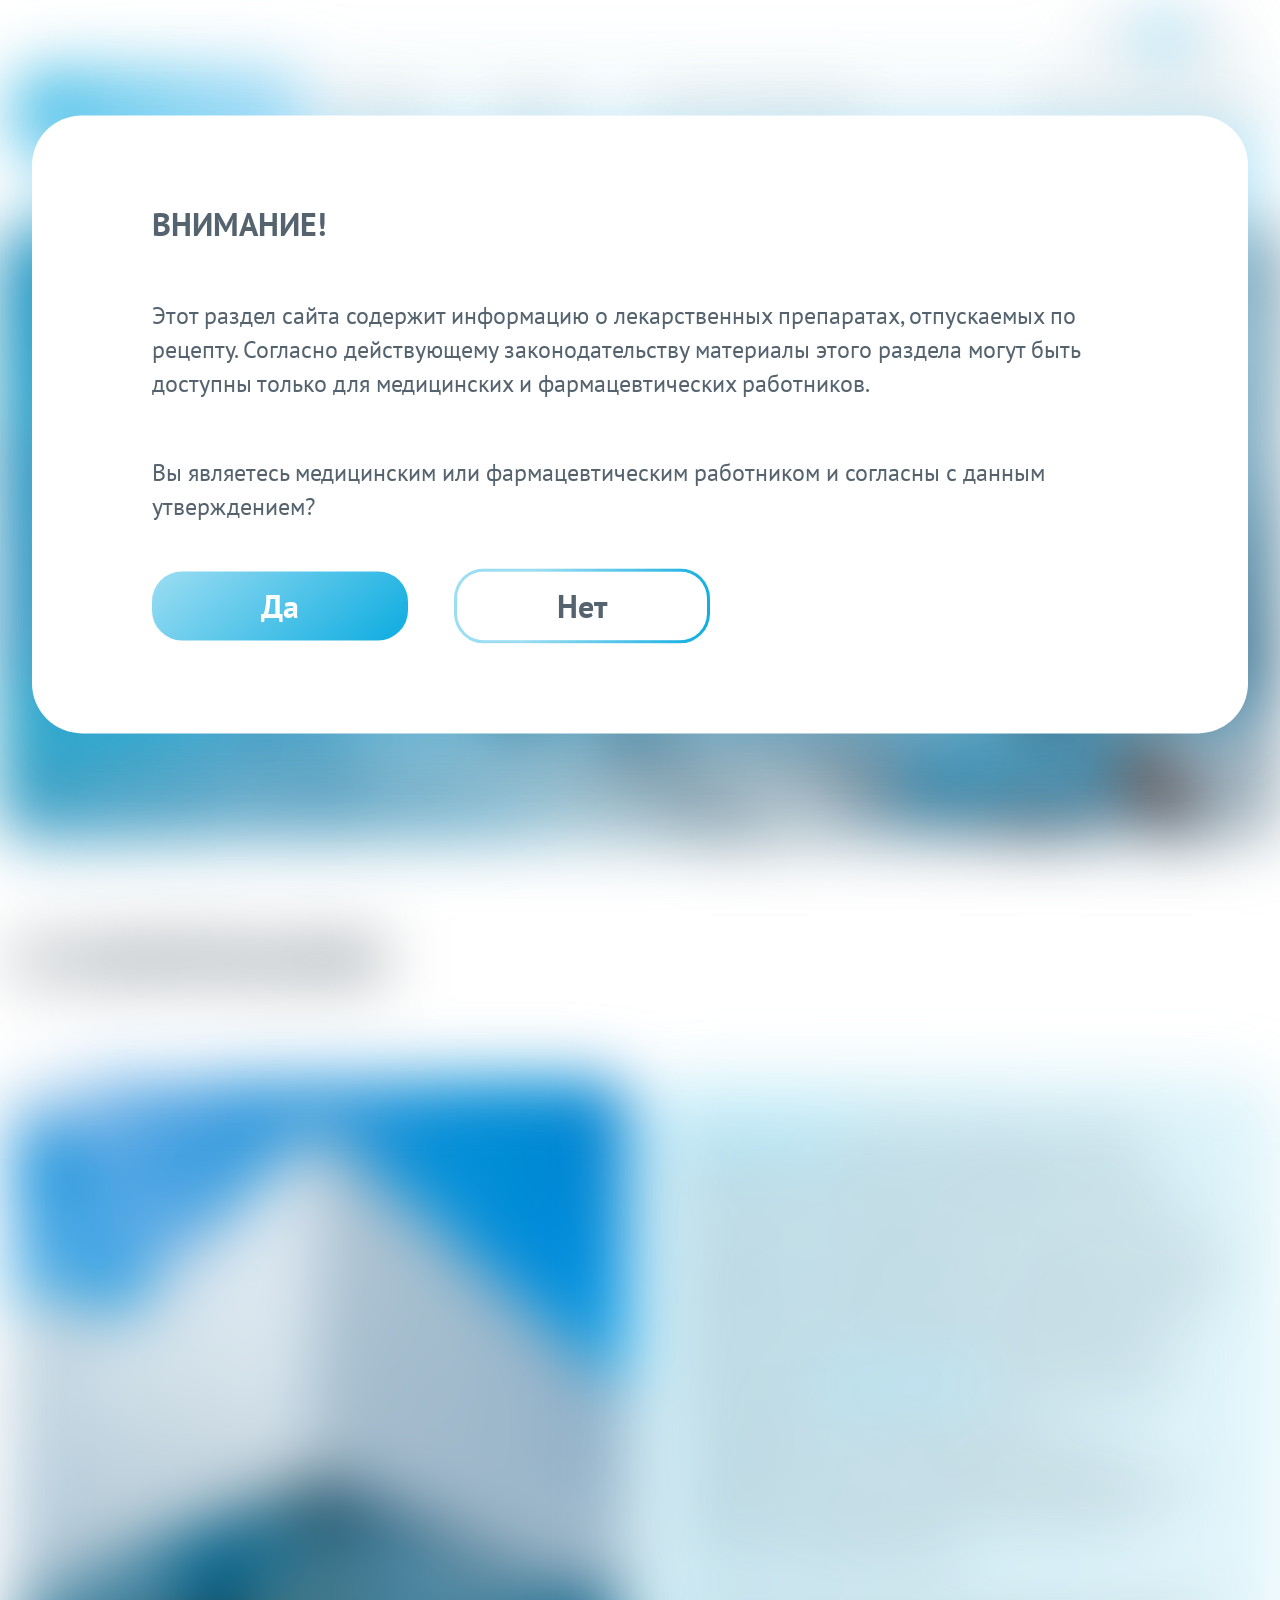
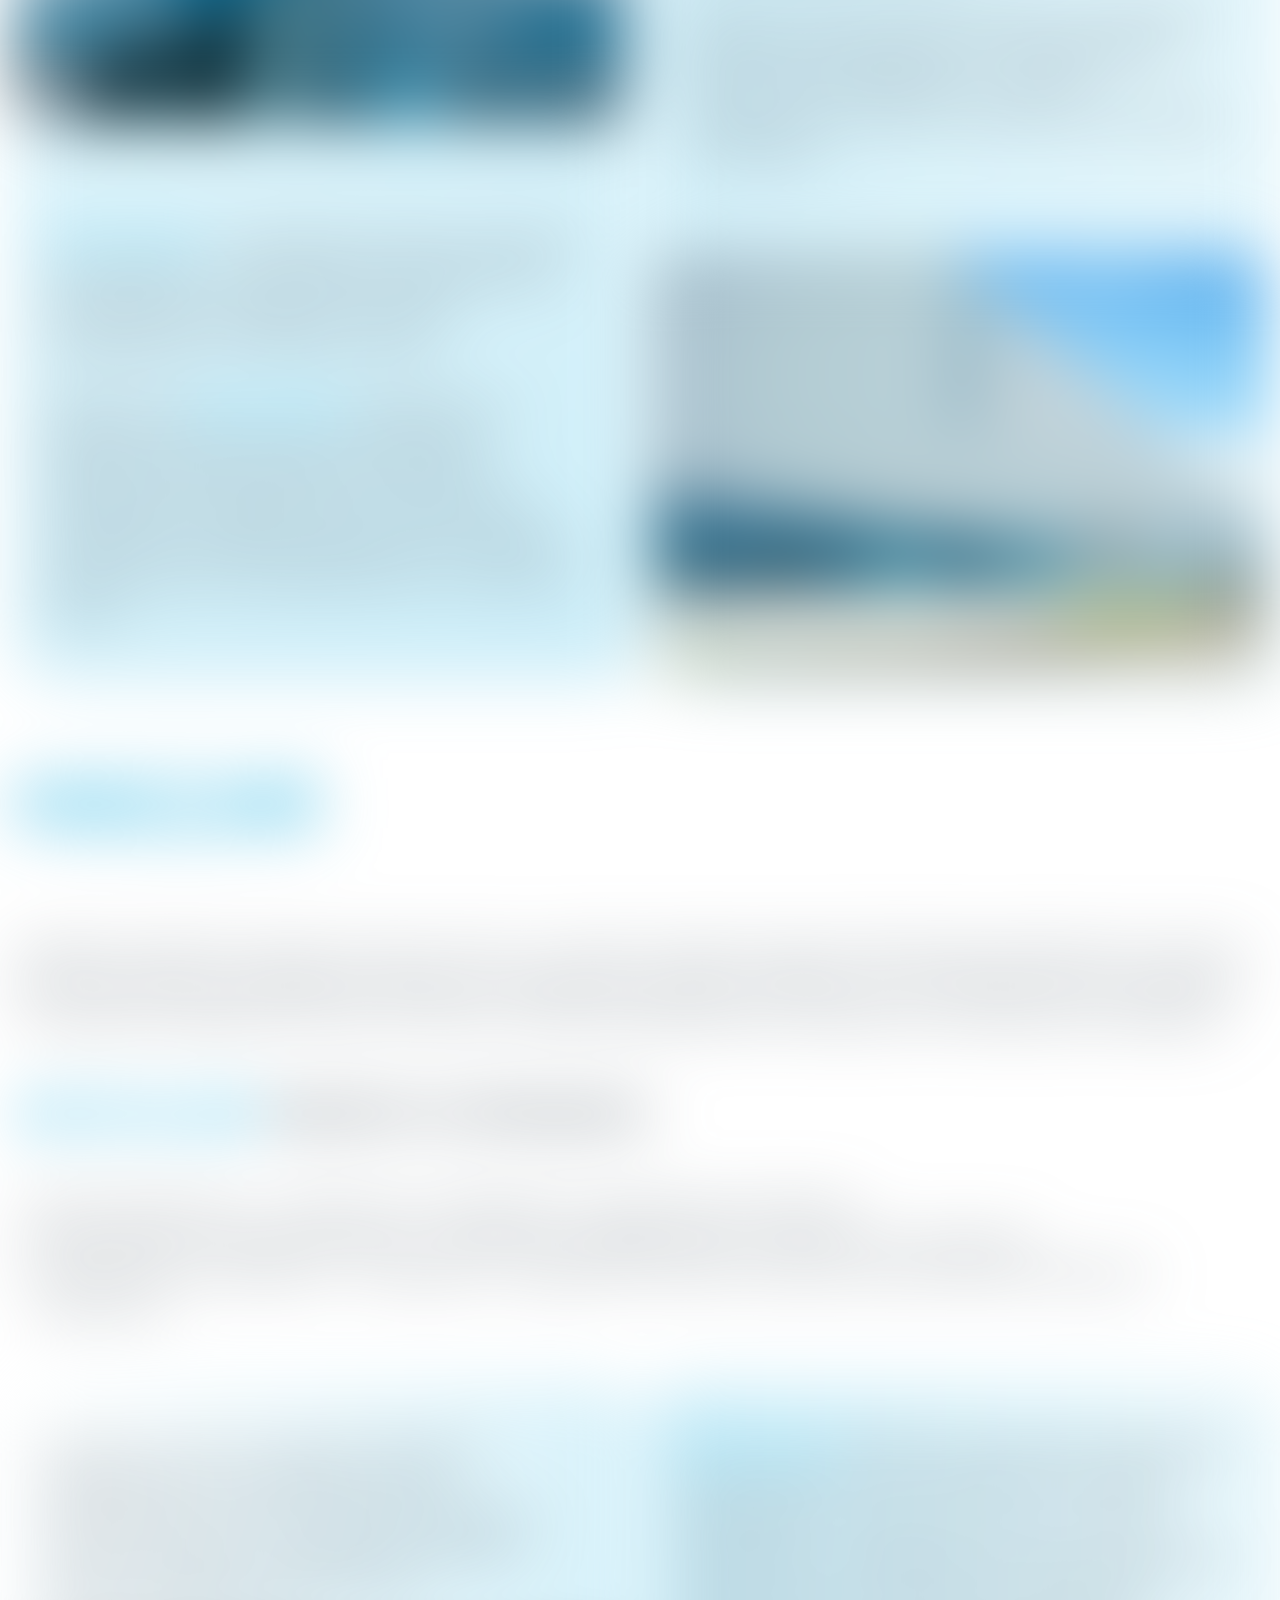
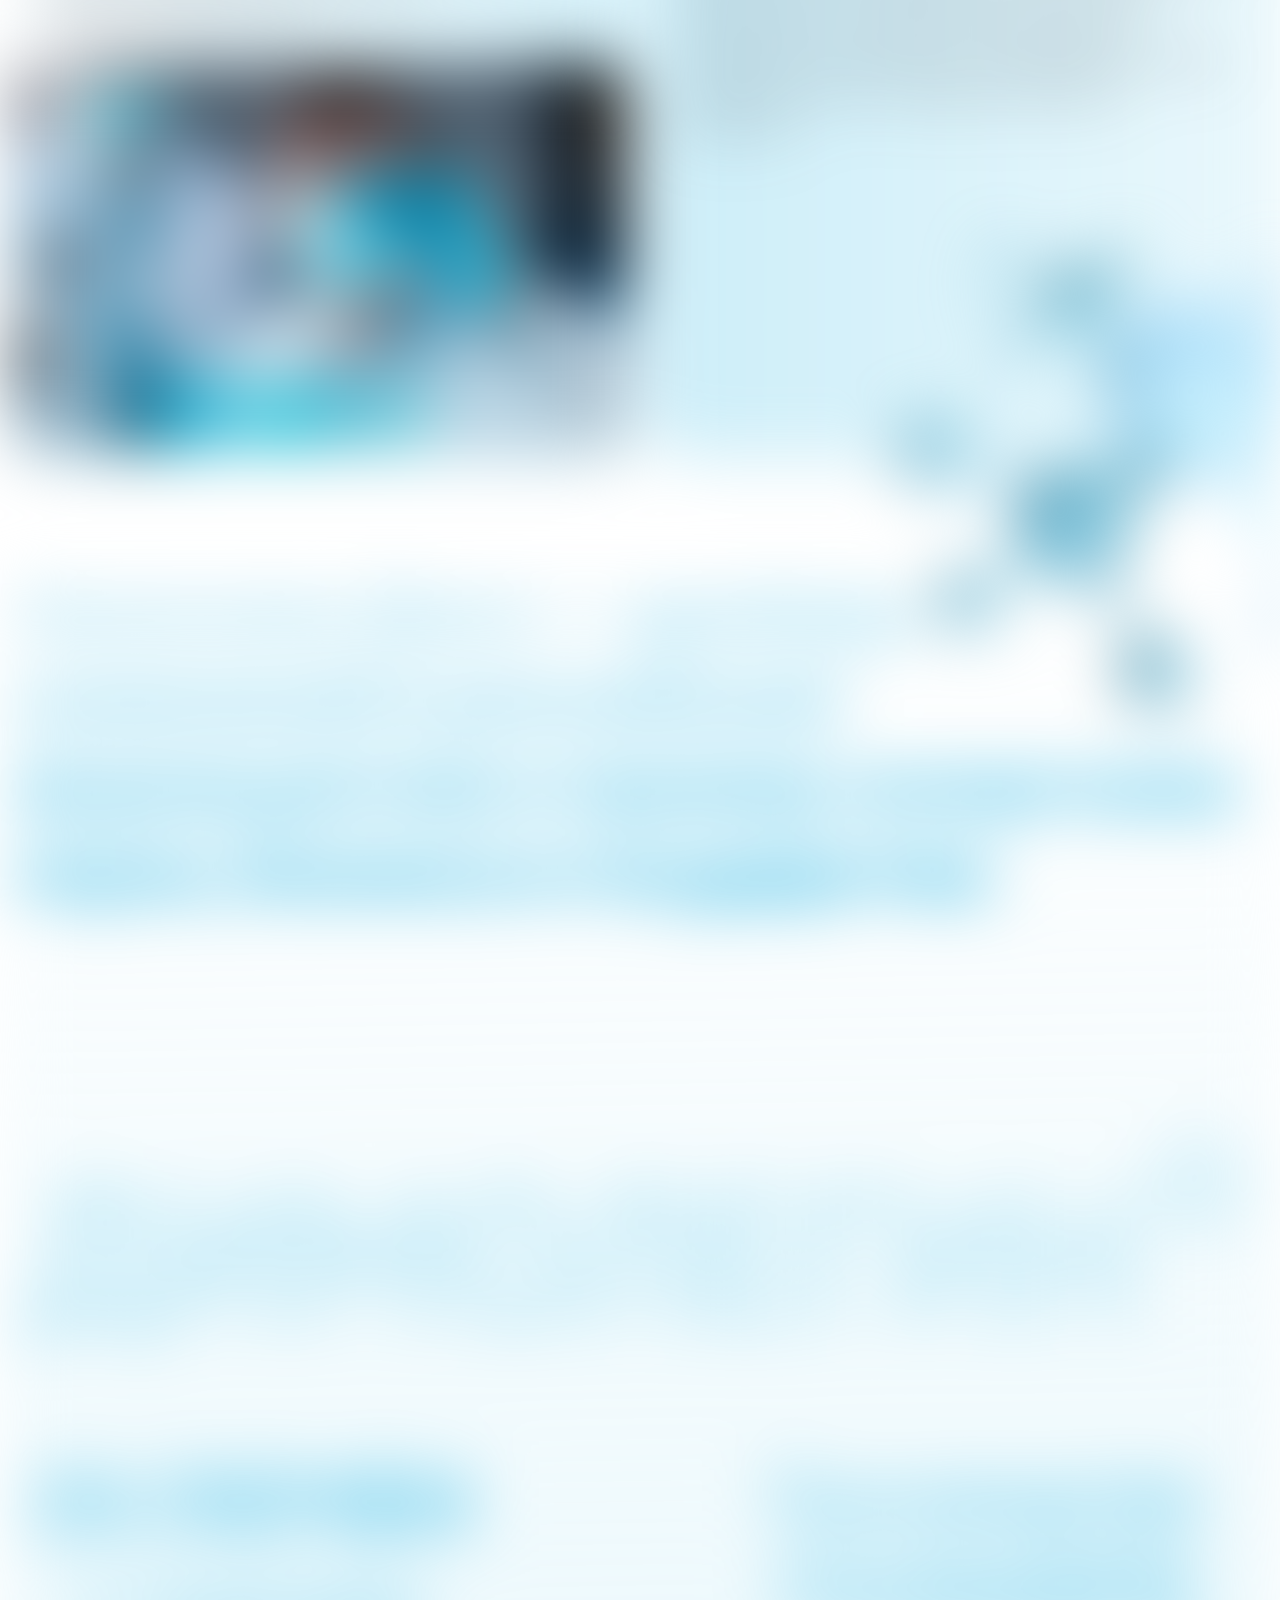
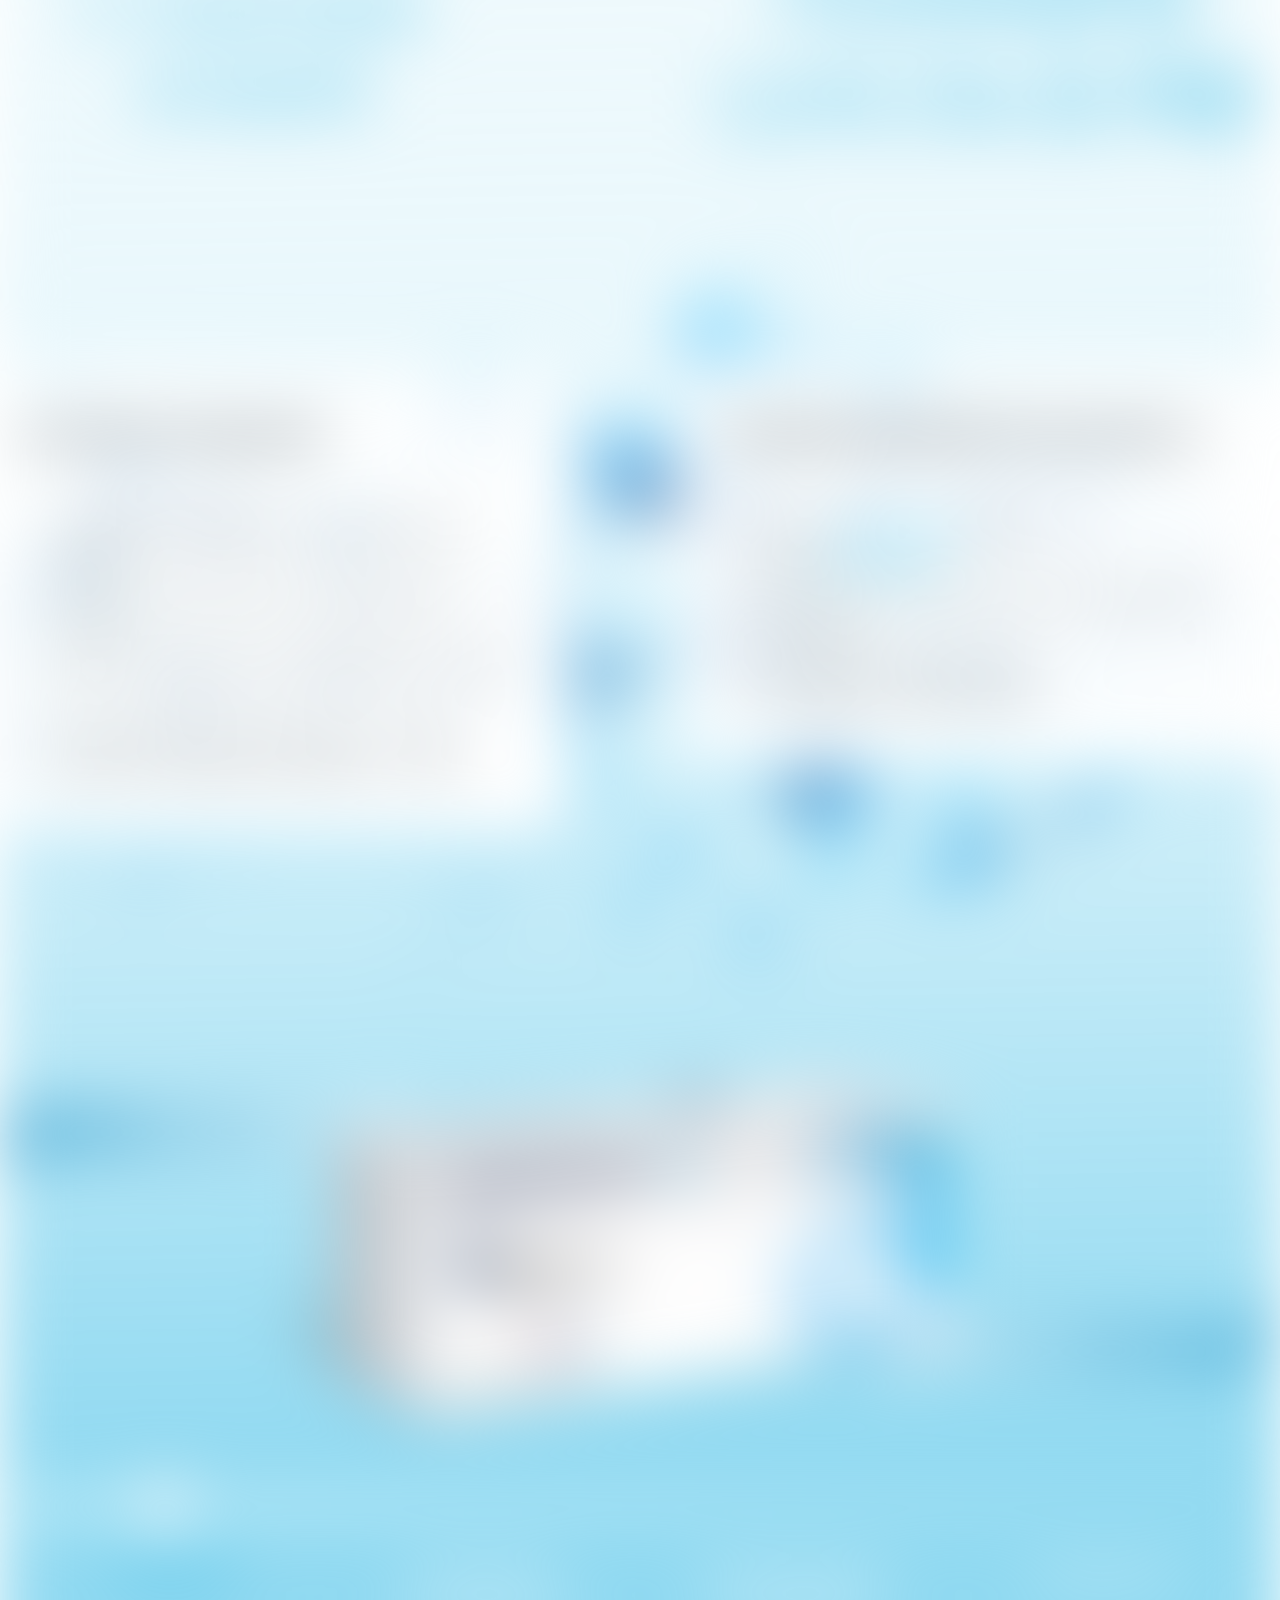
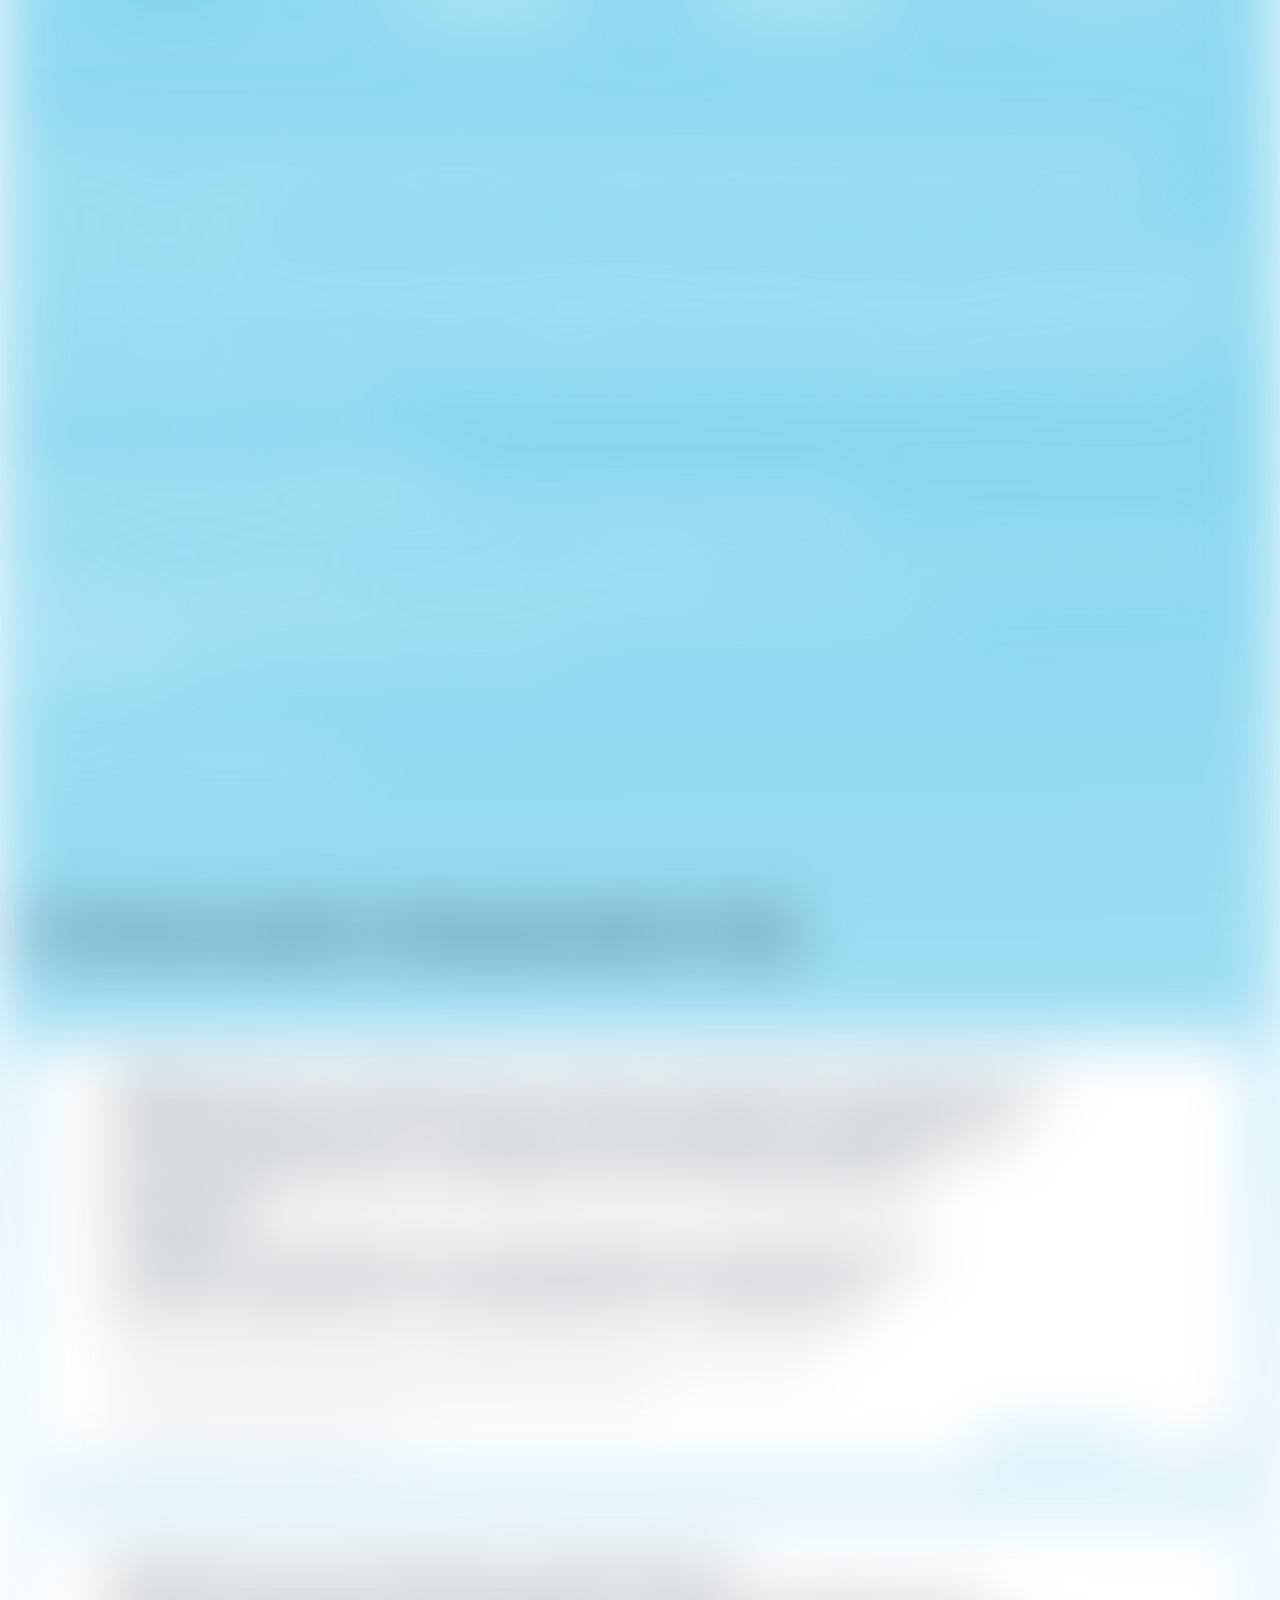
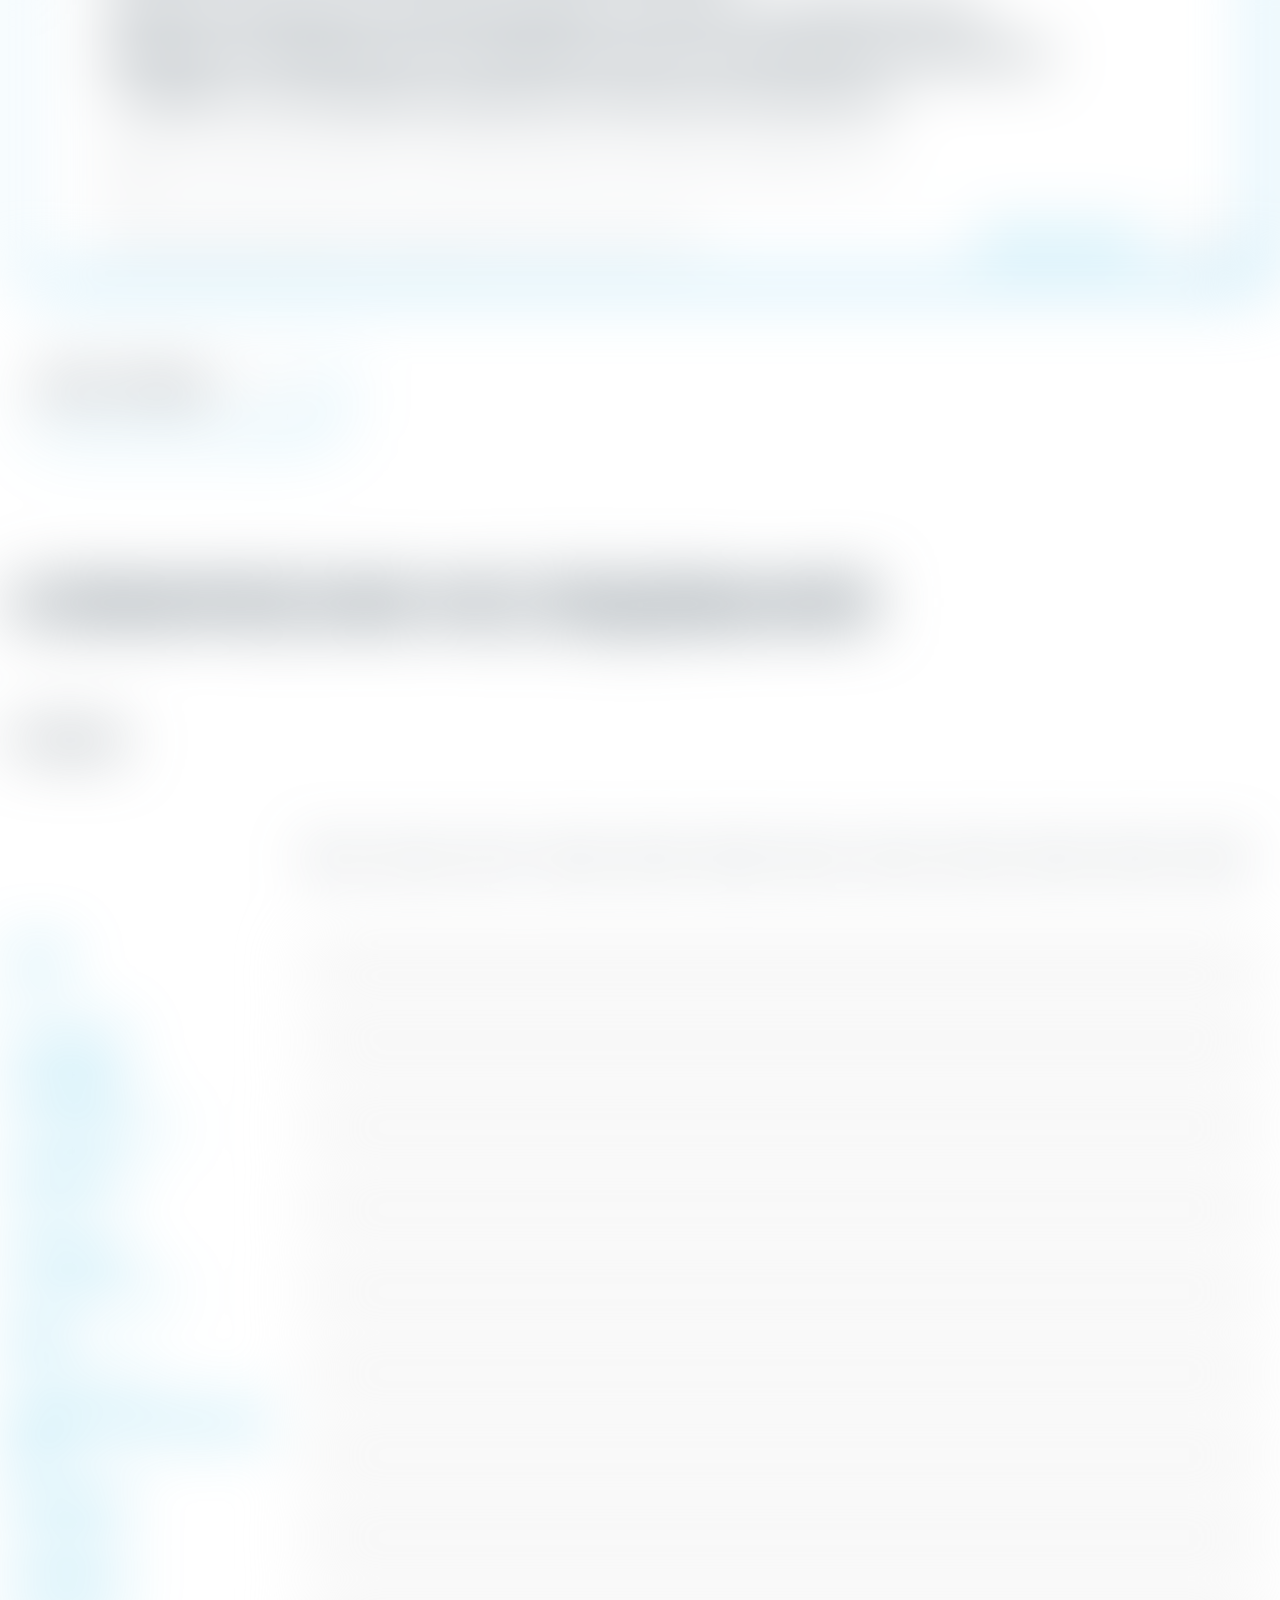
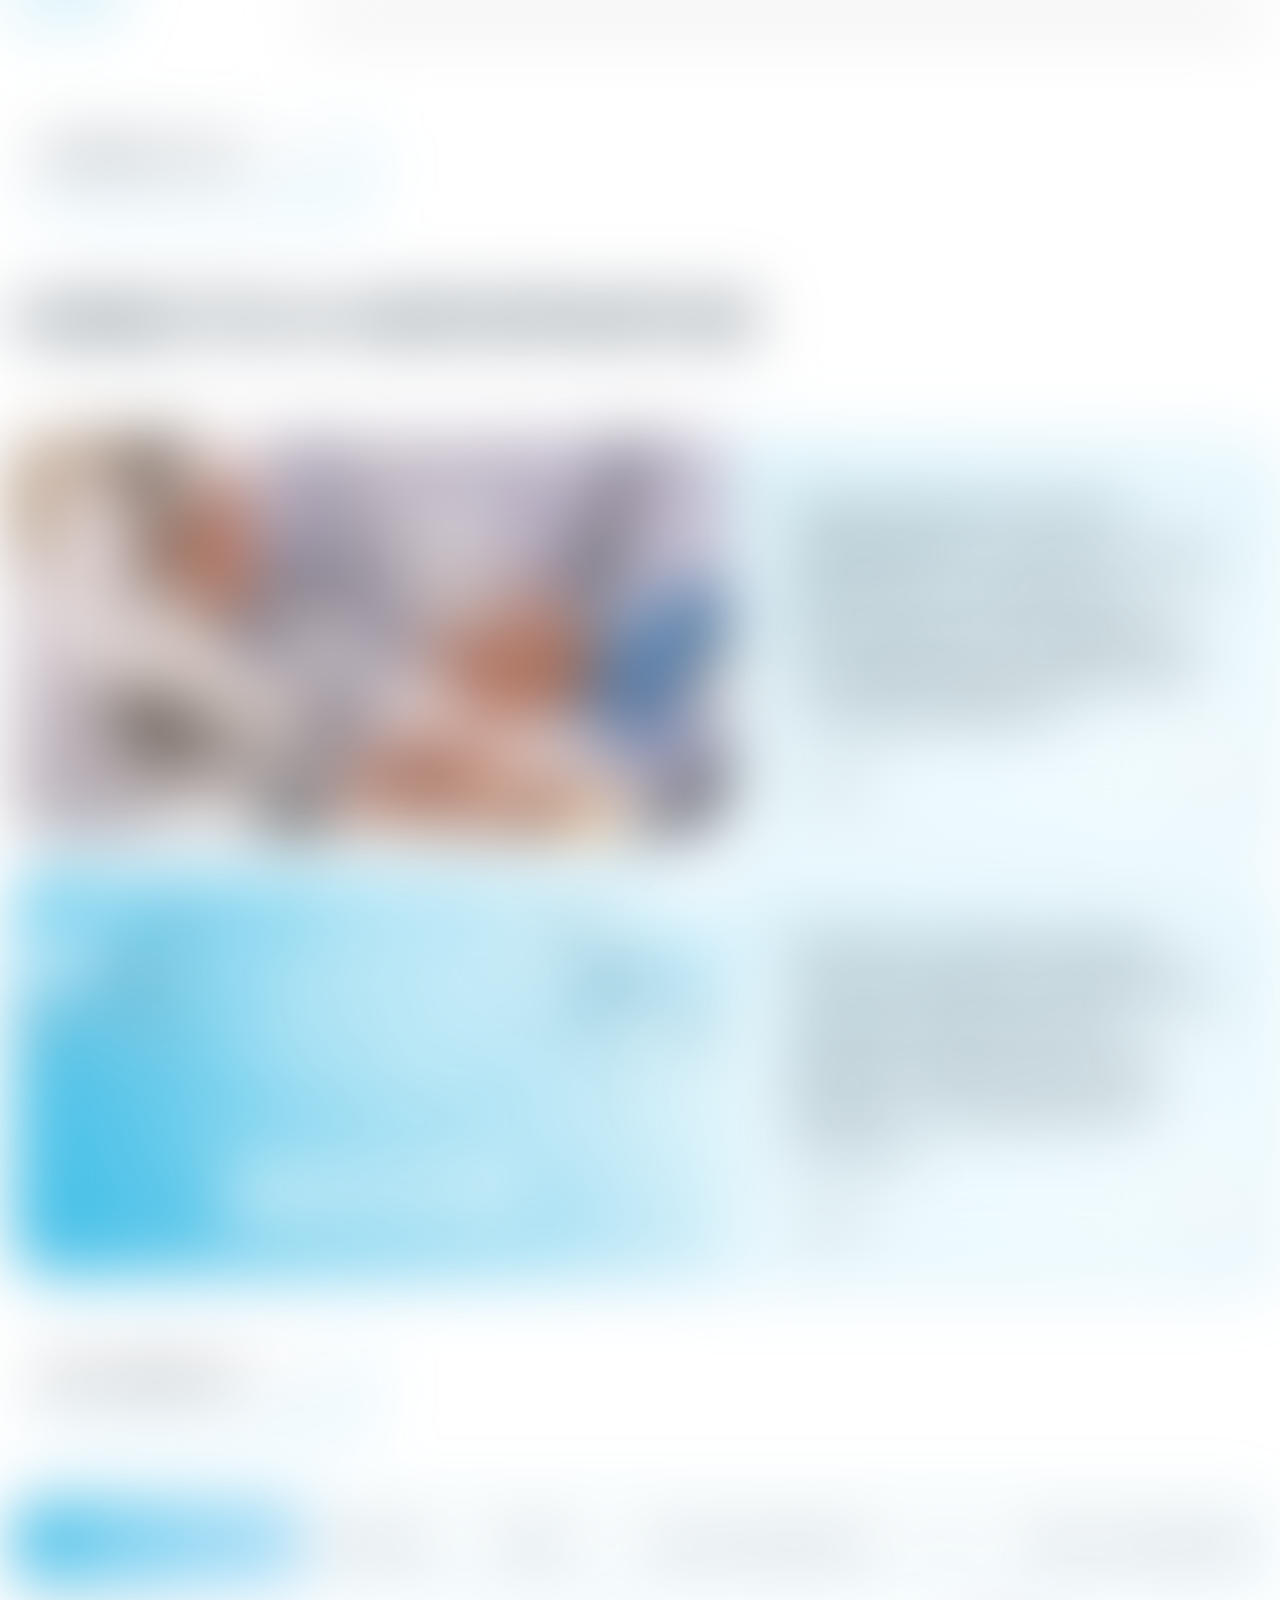
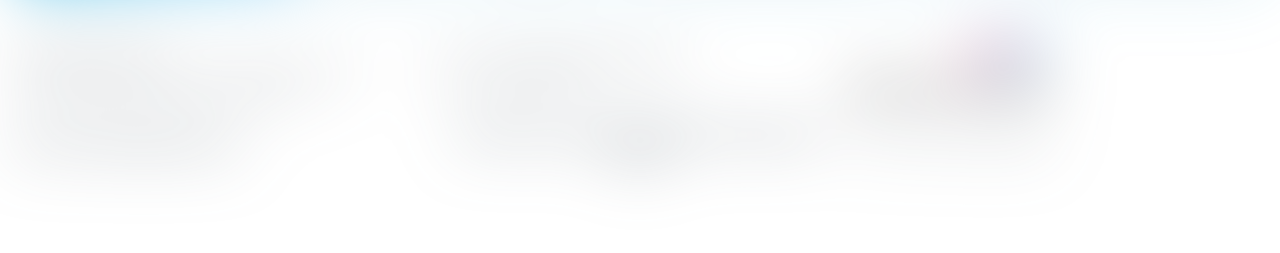
==== index.html @ 66197095 "Димолегин" ====
<!DOCTYPE html>
<html lang="ru">
<head>
    <meta charset="UTF-8">
    <meta name="viewport" content="width=device-width, initial-scale=1.0">
    <title>ДИМОЛЕГИН&reg;</title>
	<link rel="shortcut icon" href="icons/favicon.svg" type="image/x-icon">
    <link rel="preconnect" href="https://fonts.googleapis.com">
    <link rel="preconnect" href="https://fonts.gstatic.com" crossorigin>
    <link href="https://fonts.googleapis.com/css2?family=Inter:ital,opsz,wght@0,14..32,100..900;1,14..32,100..900&family=PT+Sans:ital,wght@0,400;0,700;1,400;1,700&display=swap" rel="stylesheet">
    <link rel="stylesheet" href="libs/swiper/swiper.css">
    <link rel="stylesheet" href="style.css">
</head>

<body>
    <div class="wrapper blur">
       <header class="header">
            <div class="container header__container">
                <div class="header__wrapper">
                    <div class="header__logo">
                        <a href="#" class="header__link header__link_logo">Димолегин<sup>&reg;</sup></a>
                    </div>

                    <nav class="header__nav">
                        <ul class="header__menu">
                            <li class="header__list">
                                <a href="#about" class="header__link">О компании</a>
                            </li>

                            <li class="header__list">
                                <a href="#preparat" class="header__link">Препарат</a>
                            </li>

							<li class="header__list">
								<a href="html/specialists.html" class="header__link">Статьи для специалистов</a>
							</li>

                            <li class="header__list">
                                <a href="html/research-page.html" class="header__link">Ки</a>
                            </li>

                            <li class="header__list">
                                <a href="html/news.html" class="header__link">Новости и мероприятия</a>
                            </li>
                        </ul>
                    </nav>

					<div class="burger__menu">
						<span class="burger__menu__line"></span>
						<span class="burger__menu__line"></span>
						<span class="burger__menu__line"></span>
					</div>

					<div class="header__languages">
						<div class="block__lable__checkbox">
							<!-- Браузерный чекбокс -->
							<input type="checkbox" id="languages-checkbox" class="default__languages-checkbox" name="languages" value="Ru">
							<!-- Кастомный чекбокс -->
							<label class="custom__checkbox__wrapper" for="languages-checkbox">
								<span class="label__languages-checkbox">Ru</span>
								<span class="custom__languages-checkbox"></span>
								<span class="label__languages-checkbox">Eng</span>
							</label>
                    	</div>
					</div>
                </div>
            </div>
        </header>

        <main class="main">
            <section class="promo">
                <div class="container">
                    <div class="promo__wrapper">
                        <h1 class="title title_main">Димолегин<sup>&reg;</sup> <br> прямой ингибитор фактора <span class="promo__span">Х</span></h1>
                    </div>
                </div>
            </section>

            <section id="about" class="about">
                <div class="container">
                    <h2 class="title">О компании</h2>
                    <div class="about__wrapper">
                        <div class="about__left">
                            <div class="about__img about__img_left">
                                <img src="img/about-photo-1.png" alt="Компания Авексима Диол" class="about__photo">
                            </div>

                            <div class="about__descriptions">
                                <p class="about__text"><span class="about__span">Авексима Диол</span> — российская компания, созданная для разработки и производства инновационных лекарственных препаратов, способных конкурировать на глобальном рынке.</p>
                                <p class="about__text">Деятельность <span class="about__span">Авексима Диол</span> направлена на решение ключевых задач отечественного здравоохранения: обеспечение пациентов современными, эффективными и безопасными лекарствами, снижение зависимости от импорта и развитие научно-производственного потенциала страны.</p>
                            </div>
                        </div>

                        <div class="about__right">
                            <div class="about__descriptions">
                                <p class="about__text"><span class="about__span">Авексима Диол</span> является резидентом ИНТЦ &laquo;Русский&raquo; и в рамках основной деятельности развивает лекарственный препарат с торговым наименованием ДИМОЛЕГИН<sup>&reg;</sup>, объединяя научные разработки, государственную поддержку и бизнес-стратегию, которые призваны решить ключевые задачи медицины. Взаимное конструктивное партнерство <span class="about__span">Авексима Диол</span> и ИНТЦ &laquo;Русский&raquo; направлено на разработку научно-исследовательских программ, интеграции передовых научных исследований, клинической практики и промышленного производства в российской фармацевтике.</p>
                                <p class="about__text">
                                    Компания строит свою деятельность на принципах доказательной медицины, что подтверждается глубоким взаимодействием с научным сообществом и опорой на актуальные клинические исследования.
                                </p>
                            </div>

                            <div class="about__img about__img_right">
                                <img src="img/about-photo-2.png" alt="Компания Авексима Диол" class="about__photo">
                            </div>
                        </div>
                    </div>
                </div>
            </section>

            <section class="mission">
                <div class="container">
                    <h2 class="title title_mission">Миссия</h2>
                    <p class="mission__text">Создавать лекарства, которые не просто лечат, но и меняют стандарты терапии, обеспечивая независимость страны в критически важных направлениях медицины, закрывая критическую потребность в антитромботических препаратах, что укрепляет суверенитет России как страны, способной разрабатывать конкурентные инновационные препараты</p>
                    <div class="mission__info">
                        <h3 class="mission__subheader">
                            <span class="mission__span">Авексима Диол</span>
                            работает на принципах
                        </h3>

                        <ul class="mission__menu">
                            <li class="mission__list">Наука прежде всего — инвестиции в исследования и доказательную медицину.</li>
                            <li class="mission__list">Ответственность перед пациентами — безопасность, эффективность и доступность препаратов.</li>
                            <li class="mission__list">Партнерство для прогресса — кооперация с государством, наукой и бизнесом для достижения прорывных результатов.</li>
                        </ul>
                    </div>

                    <div class="mission__wrapper">
                        <div class="mission__left">
                            <div class="mission__descriptions">
                                <p class="mission__items__text">Компания не просто создает инновации в фармацевтике, но и формирует научно-доказательную базу для российской медицины, обеспечивая доступ к современным методам лечения и развивает отечественную фармацевтическую науку.</p>
                            </div>

                            <div class="mission__img">
                                <img src="img/mission-photo.png" alt="Инновации в фармацевтике" class="mission__photo">
                            </div>
                        </div>

                        <div class="mission__right">
                            <div class="mission__descriptions">
                                <p class="mission__items__text"><span class="mission__span">Авексима Диол</span> является полноправным владельцем регистрационного удостоверения на препарат ДИМОЛЕГИН<sup>&reg;</sup>, широкая доступность которого с показаниями к применению в различных нозологиях позволит достичь максимальных показателей обеспеченности населения лекарственным препаратом отечественного производителя в целях сохранения жизни и здоровья российских пациентов.</p>
                            </div>
                        </div>
                    </div>

                    <div class="mission__innovation">
                        <p class="mission__innovation__text">Авексима Диол — драйвер <br> изменений в российской фармацевтике и пример синергизма науки, бизнеса и государства.</p>
                    </div>
                </div>
            </section>

            <div class="wrapper__main__gradient">
                <section class="history">
                    <h2 class="title title_history_main">ДИМОЛЕГИН<sup>&reg;</sup></h2>
                        <div class="container">
                            <div class="history__wrapper history__wrapper_top">
                                <div class="history__block__left">
                                    <h3 class="title title_history">
                                        <span class="history__span">Включен <br></span> в перечень ЖНВЛП
                                    </h3>
                                </div>

                                <div class="history__block__right">
                                    <h3 class="title title_history">
                                        Производство <br>
                                        <span class="history__span">полного цикла в рф</span>
                                    </h3>
                                </div>
                            </div>
                        </div>

                        <div class="history__wrapper">
                            <div class="history__left">
                                <div class="history__item">
                                    <h4 class="history__subheader">История создания</h4>
                                    <ul class="history__menu">
                                        <li class="history__list">разработка молекулы и патентование – 2014 г.</li>
                                        <li class="history__list">начало доклинических исследований – 2015 г.</li>
                                        <li class="history__list">начало клинических исследований – 2016 г.</li>
                                        <li class="history__list">государственная регистрация – 2022 г.</li>
                                        <li class="history__list">выпуск в гражданский оборот – 2023 г.</li>
                                    </ul>
                                </div>
                            </div>

                            <div class="history__right">
                                <div class="history__item">
                                    <h4 class="history__subheader">Прямой ингибитор фактора х</h4>
                                    <ul class="history__menu">
                                        <li class="history__list">прием <span class="history__span__list">60 мг 1 раз</span> в сутки</li>
                                        <li class="history__list">курс <span class="history__span__list">до 30 дней</span></li>
                                        <li class="history__list">не зависит от возраста, пола и массы тела пациента</li>
                                        <li class="history__list">не требует подбора дозы</li>
                                        <li class="history__list">не требует контроля МНО</li>
                                    </ul>
                                </div>
                            </div>
                        </div>
                </section>

                <section id="preparat" class="preparat">
                    <div class="preparat__top">
                        <div class="preparat__left">
                            <h3 class="title title_preparat">ДИМОЛЕГИН<sup>&reg;</sup></h3>
                        </div>

                        <div class="preparat__img">
                            <img src="img/preparat-photo.png" alt="ДИМОЛЕГИН®">
                        </div>

                        <div class="preparat__right">
                            <h3 class="title title_preparat title_preparat_right">ДИМОЛЕГИН<sup>&reg;</sup></h3>
                        </div>
                    </div>

                    <div class="container">
                        <div class="preparat__bottom">
                            <div class="preparat__paginations swiper-pagination"></div>
                            <div class="preparat__block__paginations">
                                <div class="preparat__paginations__text preparat__paginations__text_active">Описание</div>
                                <div class="preparat__paginations__text">Показания <br> к применению</div>
                                <div class="preparat__paginations__text">Инструкция по применению</div>
                                <div class="preparat__paginations__text">Документы</div>
                            </div>

                            <div class="preparat__swiper swiper">
                                <div class="preparat__wrapper swiper-wrapper">
                                    <div class="preparat__item swiper-slide">
                                        <div class="preparat__descriptions">
                                            <p class="preparat__text">ДИМОЛЕГИН<sup>&reg;</sup> – антитромботический лекарственный препарат, ингибитор фактора Ха. Фактор Ха является компонентом формирующегося протромбиназного комплекса, действие которого приводит к превращению протромбина в тромбин. <br> В результате эти реакции приводят к формированию фибринового тромба, состоящего из опутанных фибриновыми нитями тромбоцитов. Молекулы фактора Ха катализируют образование большого количества тромбина и усиливают процесс свертывания крови за счет активации тромбоцитов и целого ряда коагуляционных факторов. Селективные ингибиторы фактора Xa, к которым относится действующее вещество препарата ДИМОЛЕГИН<sup>&reg;</sup>, предотвращают образование тромбина и тромбов.</p>
                                        </div>

                                        <div class="preparat__info">
                                            <div class="preparat__block__text">
                                                <h4 class="preparat__subheader">
                                                    Торговое наименование:
                                                </h4>
                                                <p class="preparat__text preparat__text_bold">ДИМОЛЕГИН<sup>&reg;</sup></p>
                                            </div>

                                            <div class="preparat__block__text">
                                                <h4 class="preparat__subheader">Международное непатентованное наименование / Химическое наименование:</h4>
                                                <p class="preparat__text">Тедиксабан / N-(5-Хлорпиридин-2-ил)-5-метил-2-(4-(N-метилацетимидамидо)бензамидо)бензамида гидрохлорид</p>
                                            </div>

                                            <div class="preparat__block__text">
                                                <h4 class="preparat__subheader">Фармакотерапевтическая группа: </h4>
                                                <p class="preparat__text">прямые ингибиторы фактора Ха</p>
                                            </div>

                                            <div class="preparat__block__text">
                                                <h4 class="preparat__subheader">Форма выпуска:</h4>
                                                <p class="preparat__text">таблетки кишечнорастворимые, покрытые пленочной оболочкой, 10 мг</p>
                                            </div>

                                            <div class="preparat__block__text">
                                                <h4 class="preparat__subheader">Регистрационный номер:</h4>
                                                <p class="preparat__text">ЛП-008704 от 14.12.2022</p>
                                            </div>

                                            <div class="preparat__block__text">
                                                <h4 class="preparat__subheader">Код АТХ:</h4>
                                                <p class="preparat__text">В01АF</p>
                                            </div>
                                        </div>

                                        <div class="preparat__additional__info">
                                            <p class="preparat__text">Отпускается по рецепту врача.</p>
                                        </div>
                                    </div>

                                    <div class="preparat__item swiper-slide">
                                        <div class="preparat__descriptions">
                                            <p class="preparat__text">Препарат <span class="preparat__span">ДИМОЛЕГИН<sup>&reg;</sup></span> показан к применению у взрослых пациентов в возрасте от 18 лет для профилактики:</p>
                                        </div>

                                        <div class="preparat__info">
                                            <ul class="preparat__menu">
                                                <li class="preparat__list">
                                                    тромботических осложнений в комплексной терапии новой коронавирусной инфекции (COVID-19) среднетяжелого течения;
                                                </li>
                                            </ul>
                                        </div>
                                    </div>

                                    <div class="preparat__item swiper-slide">
                                        <a href="#" class="preparat__btn" download>Скачать инструкцию</a>
                                    </div>

                                    <div class="preparat__item swiper-slide">
                                        <div class="preparat__item__wrapper">
                                            <div class="preparat__item__border preparat__item__border_width">
                                                <h3 class="preparat__item__header">Документы ВОЗ <br> о назначении МНН</h3>
                                                <a href="#" class="preparat__btn preparat__btn_second" download>Скачать документ</a>
                                            </div>

                                            <div class="preparat__item__border preparat__item__border_width">
                                                <h3 class="preparat__item__header">Временные методические рекомендации</h3>
                                                <a href="#" class="preparat__btn preparat__btn_second" download>Скачать документ</a>
                                            </div>

                                            <div class="preparat__item__border preparat__item__border_width">
                                                <h3 class="preparat__item__header">Распоряжение Правительства РФ <br> о внесении в ЖНВЛП</h3>
                                                <a href="#" class="preparat__btn preparat__btn_second" download>Скачать документ</a>
                                            </div>
                                        </div>
                                    </div>
                                </div>
                            </div>
                        </div>

						<div class="preparat__bottom preparat__bottom_mobile">
							<div class="accordeon__wrapper">
								<div class="accordeon">
									<div class="accordeon__item">
										<h2 class="accordeon__header accordeon-active-icon">Описание</h2>
									</div>

									<div class="accordeon__description accordeon-active">
										<p class="preparat__text">
											<span class="preparat__text_bold">ДИМОЛЕГИН<sup>&reg;</sup></span>  – антитромботический лекарственный препарат, ингибитор фактора Ха. Фактор Ха является компонентом формирующегося протромбиназного комплекса, действие которого приводит к превращению протромбина в тромбин. <br> В результате эти реакции приводят к формированию фибринового тромба, состоящего из опутанных фибриновыми нитями тромбоцитов. Молекулы фактора Ха катализируют образование большого количества тромбина и усиливают процесс свертывания крови за счет активации тромбоцитов и целого ряда коагуляционных факторов. Селективные ингибиторы фактора Xa, к которым относится действующее вещество препарата ДИМОЛЕГИН<sup>&reg;</sup>, предотвращают образование тромбина и тромбов.
										</p>

										<div class="preparat__info">
                                            <div class="preparat__block__text">
                                                <h3 class="preparat__subheader">
                                                    Торговое наименование:
                                                </h3>
                                                <p class="preparat__text preparat__text_mobile">ДИМОЛЕГИН<sup>&reg;</sup></p>
                                            </div>

                                            <div class="preparat__block__text">
                                                <h3 class="preparat__subheader">Международное непатентованное наименование / Химическое наименование:</h3>
                                                <p class="preparat__text">Тедиксабан / N-(5-Хлорпиридин-2-ил)-5-метил-2-(4-(N-метилацетимидамидо)бензамидо)бензамида гидрохлорид</p>
                                            </div>

                                            <div class="preparat__block__text">
                                                <h3 class="preparat__subheader">Фармакотерапевтическая группа: </h3>
                                                <p class="preparat__text">прямые ингибиторы фактора Ха</p>
                                            </div>

                                            <div class="preparat__block__text">
                                                <h3 class="preparat__subheader">Форма выпуска:</h3>
                                                <p class="preparat__text">таблетки кишечнорастворимые, покрытые пленочной оболочкой, 10 мг</p>
                                            </div>

                                            <div class="preparat__block__text">
                                                <h3 class="preparat__subheader">Регистрационный номер:</h3>
                                                <p class="preparat__text">ЛП-008704 от 14.12.2022</p>
                                            </div>

                                            <div class="preparat__block__text">
                                                <h3 class="preparat__subheader">Код АТХ:</h3>
                                                <p class="preparat__text">В01АF</p>
                                            </div>
                                        </div>

                                        <div class="preparat__additional__info">
                                            <p class="preparat__text">Отпускается по рецепту врача.</p>
                                        </div>
									</div>
                    			</div>

								<div class="accordeon">
									<div class="accordeon__item">
										<h2 class="accordeon__header">Показания к применению</h2>
									</div>

									<div class="accordeon__description">
                                        <p class="preparat__text">Препарат ДИМОЛЕГИН<sup>&reg;</sup> показан к применению у взрослых пациентов в возрасте от 18 лет для профилактики:</p>
										<div class="preparat__info">
                                            <ul class="preparat__menu">
                                                <li class="preparat__list">
                                                    тромботических осложнений в комплексной терапии новой коронавирусной инфекции (COVID-19) среднетяжелого течения;
                                                </li>
                                            </ul>
                                        </div>
                                    </div>
                    			</div>

								<div class="accordeon">
									<div class="accordeon__item">
										<h2 class="accordeon__header">Инструкция к применению</h2>
									</div>

									<div class="accordeon__description">
										<a href="#" class="preparat__btn" download>Скачать инструкцию</a>
									</div>
                    			</div>

								<div class="accordeon">
									<div class="accordeon__item">
										<h2 class="accordeon__header">Документы</h2>
									</div>

									<div class="accordeon__description">
										<div class="preparat__item__wrapper">
                                            <div class="preparat__item__border preparat__item__border_width">
                                                <h3 class="preparat__item__header">Документы ВОЗ <br> о назначении МНН</h3>
                                                <a href="#" class="preparat__btn preparat__btn_second" download>Скачать документ</a>
                                            </div>

                                            <div class="preparat__item__border preparat__item__border_width">
                                                <h3 class="preparat__item__header">Временные методические рекомендации</h3>
                                                <a href="#" class="preparat__btn preparat__btn_second" download>Скачать документ</a>
                                            </div>

                                            <div class="preparat__item__border preparat__item__border_width">
                                                <h3 class="preparat__item__header">Распоряжение Правительства РФ <br> о внесении в ЖНВЛП</h3>
                                                <a href="#" class="preparat__btn preparat__btn_second" download>Скачать документ</a>
                                            </div>
                                        </div>
									</div>
                    			</div>
							</div>
						</div>
                    </div>
                </section>

				<section class="specialists">
					<div class="container">
						<h2 class="title">Статьи для специалистов</h2>
						<div class="specialists__wrapper">
							<div class="specialists__item">
								<h3 class="title title_specialists">Эффективность и безопасность нового селективного перорального ингибитора фактора Ха амидина гидрохлорида в профилактике тромбоэмболических осложнений у госпитализированных пациентов <br> с COVID-19: результаты многоцентрового проспективного рандомизированного контролируемого исследования</h3>

								<div class="specialists__info">
									<p class="specialists__text">Сучков И.А., Мжаванадзе Н.Д., Шульдяков А.А., Татаринцева З.Г., Кириченко Н.В., Сычев Д.А., Брижань <br> Л.К., Балашов О.Е., Чобанян А.А., Максаев Д.А., Пшеничная Н.Ю., Ломакин Н.В.</p>
									<p class="specialists__text">Журнал Флебология. 2024;18(2):154–162</p>
								</div>
								<a href="#" class="specialists__btn" download>Скачать статью</a>
							</div>

							<div class="specialists__item">
								<h3 class="title title_specialists">Безопасность отечественного оригинального <br> прямого орального антикоагулянта из группы ингибиторов Ха <br> фактора в профилактике тромботических осложнений у пациентов <br> с COVID- 19 в условиях реальной клинической практики</h3>

								<div class="specialists__info">
									<p class="specialists__text">Чуланов В.П., Сагалова О.И., Хаертынов Х.С., Тетенева А.В., Кравченко И.Э., Балашов О.Е., Макаров Д.С., Сычев Д.А.</p>
									<p class="specialists__text">Журнал &laquo;Клиническая инфектология и паразитология&raquo;. 2025; том 14 No3: 347- 361</p>
								</div>
								<a href="#" class="specialists__btn" download>Скачать статью</a>
							</div>
						</div>

						<div class="specialists__block__btn">
                        	<a href="html/specialists.html" class="show__more__btn show__more__btn_specialists">Все статьи</a>
                    	</div>
					</div>
				</section>

                <section class="research">
                    <div class="container">
                        <h2 class="title">Клинические исследования</h2>
                        <div class="research__wrapper">
                            <h3 class="title title_research title_research_pipline">Pipline</h3>
                            <div class="research__block__table" data-aos="timeline-animate">
                                <table class="research__table">
                                    <thead>
                                        <tr class="research__tr__date">
                                            <td class="research__td__name"></td>
                                            <td class="research__td__date">2015</td>
                                            <td class="research__td__date">2016</td>
                                            <td class="research__td__date">2017</td>
                                            <td class="research__td__date">2018</td>
                                            <td class="research__td__date">2019</td>
                                            <td class="research__td__date">2020</td>
                                            <td class="research__td__date">2021</td>
                                            <td class="research__td__date">2022</td>
                                            <td class="research__td__date">2023</td>
                                            <td class="research__td__date">2024</td>
                                            <td class="research__td__date">2025</td>
                                            <td class="research__td__date">2026</td>
                                            <td class="research__td__date">2027</td>
                                        </tr>
                                    </thead>

                                    <tbody>
                                        <tr class="research__tr__timeline">
                                            <td class="research__td__name">ДКИ</td>
                                            <td class="research__td__timeline" colspan="13"></td>
                                        </tr>

                                        <tr class="research__tr__timeline">
                                            <td class="research__td__name">КИ 1 фаза</td>
                                            <td class="research__td__timeline" colspan="13"></td>
                                        </tr>

                                        <tr class="research__tr__timeline">
                                            <td class="research__td__name">КИ 2 фаза <br> <span class="research__span">(эндопротезирование)</span></td>
                                            <td class="research__td__timeline" colspan="13"></td>
                                        </tr>

                                        <tr class="research__tr__timeline">
                                            <td class="research__td__name">КИ 3 фаза <br> <span class="research__span">(COVID)</span></td>
                                            <td class="research__td__timeline" colspan="13"></td>
                                        </tr>

                                        <tr class="research__tr__timeline">
                                            <td class="research__td__name">КИ 3 фаза <br> <span class="research__span">(эндопротезирование)</span></td>
                                            <td class="research__td__timeline" colspan="13"></td>
                                        </tr>

                                        <tr class="research__tr__timeline">
                                            <td class="research__td__name">ДКИ <br> <span class="research__span">(новые дозировки)</span></td>
                                            <td class="research__td__timeline" colspan="13"></td>
                                        </tr>

                                        <tr class="research__tr__timeline">
                                            <td class="research__td__name">Фармакокинестическое КИ</td>
                                            <td class="research__td__timeline" colspan="13"></td>
                                        </tr>

                                        <tr class="research__tr__timeline">
                                            <td class="research__td__name">КИ 2 фаза <br> <span class="research__span">(кардиология)</span></td>
                                            <td class="research__td__timeline" colspan="13"></td>
                                        </tr>

										<tr class="research__tr__timeline">
                                            <td class="research__td__name">КИ 3 фаза <br> <span class="research__span">(флебология)</span></td>
                                            <td class="research__td__timeline" colspan="13"></td>
                                        </tr>
                                    </tbody>
                                </table>
                            </div>

							<div class="research__block__table_mobile" data-aos="timeline-animate-mobile">
								<div class="reseach__table__items">
									<span class="research__date">2015-2017</span>
									<h3 class="research__name">ДКИ</h3>
								</div>

								<div class="reseach__table__items">
									<span class="research__date">2017-2018</span>
									<h3 class="research__name">КИ 1 фаза</h3>
								</div>

								<div class="reseach__table__items">
									<span class="research__date">2019-2021</span>
									<h3 class="research__name">КИ 2 фаза <span class="research__span">эндопротезирование</span></h3>
								</div>

								<div class="reseach__table__items">
									<span class="research__date">2020-2022</span>
									<h3 class="research__name">КИ 3 фаза
										<span class="research__span">COVID</span>
									</h3>
								</div>

								<div class="reseach__table__items">
									<span class="research__date">2023-2025</span>
									<h3 class="research__name">КИ 3 фаза
										<span class="research__span">эндопротезирование</span>
									</h3>
								</div>

								<div class="reseach__table__items">
									<span class="research__date">2025-2026</span>
									<h3 class="research__name">ДКИ
										<span class="research__span">новые дозировки</span>
									</h3>
								</div>

								<div class="reseach__table__items">
									<span class="research__date">2025-2026</span>
									<h3 class="research__name">КИ
										<span class="research__span">фармакокинестическое</span>
									</h3>
								</div>

								<div class="reseach__table__items">
									<span class="research__date">2025-2027</span>
									<h3 class="research__name">КИ 2 фаза
										<span class="research__span">кардиология</span>
									</h3>
								</div>

								<div class="reseach__table__items">
									<span class="research__date">2025-2027</span>
									<h3 class="research__name">КИ 3 фаза
										<span class="research__span">флебология</span>
									</h3>
								</div>
							</div>

                            <div class="research__block__btn">
                                <a href="html/research-page.html" class="show__more__btn research__btn">больше о КИ</a>
                            </div>
                        </div>
                    </div>
                </section>
            </div>

			<section class="news">
				<div class="container">
					<h2 class="title">Новости и мероприятия</h2>
					<div class="news__wrapper">
						<div class="news__items">
							<div class="news__left">
								<img class="news__photo" src="img/news-photo-1.png" alt="ДИМОЛЕГИН® включен в новые временные методические рекомендации Минздрава РФ">
							</div>

							<div class="news__right">
								<div class="news__descriptions">
									<p class="news__info">Лекарственный препарат ДИМОЛЕГИН<sup>&reg;</sup> включен в новые временные методические рекомендации Минздрава РФ <br> по профилактике, диагностике <br> и лечению COVID-19</p>
									<time class="news__date" datetime="2025-05-27">27/05/25</time>
								</div>
								<a href="html/news-details.html" class="news__btn__details"></a>
							</div>
						</div>

						<div class="news__items">
							<div class="news__left">
								<img class="news__photo" src="img/news-photo-2.png" alt="Авексима Диол стала спонсором III Российского конгресса">
							</div>

							<div class="news__right">
								<div class="news__descriptions">
									<p class="news__info">Компания &laquo;Авексима Диол&raquo; стала спонсором III Российского конгресса &laquo;Безопасность фармакотерапии 360&deg;: Noli nocere!&raquo; с международным участием</p>
									<time class="news__date" datetime="2025-05-25">23/05/25</time>
								</div>
								<a href="html/news-details.html" class="news__btn__details"></a>
							</div>
						</div>
					</div>

					<div class="news__block__btn">
						<a href="html/news.html" class="show__more__btn news__btn">Все новости</a>
					</div>
				</div>
			</section>
        </main>

        <footer class="footer">
            <div class="container">
                <div class="footer__wrapper">
                    <div class="footer__logo">
                        <a href="#" class="footer__link footer__link_logo">Димолегин<sup>&reg;</sup></a>
                    </div>

                    <nav class="footer__nav">
                        <ul class="footer__menu">
                            <li class="footer__list">
                                <a href="#about" class="footer__link">О компании</a>
                            </li>

                            <li class="footer__list">
                                <a href="#preparat" class="footer__link">Препарат</a>
                            </li>

							<li class="footer__list">
								<a href="html/specialists.html" class="footer__link">Статьи для специалистов</a>
							</li>

                            <li class="footer__list">
                                <a href="html/research-page.html" class="footer__link">Ки</a>
                            </li>

                            <li class="footer__list">
                                <a href="html/news.html" class="footer__link">Новости и мероприятия</a>
                            </li>
                        </ul>
                    </nav>
                </div>
            </div>

            <div class="footer__bottom">
                <div class="container">
                    <div class="footer__bottom__wrapper">
                        <div class="footer__left">
                            <address class="footer__address">ООО "Авексима Диол" <br> 690922, Приморский край, г.о. Владивостокский, остров Русский, п. Аякс, д.10, помещ. 2-03</address>
                        </div>

                        <div class="footer__center">
                            <p class="footer__text">e-mail:
                                <a href="mailto:aveximadiol@aveximadiol.ru" class="footer__email">aveximadiol@aveximadiol.ru</a>
                            </p>

                            <p class="footer__text">тел:
                                <a href="tel:+79687126554" class="footer__tel">+7 968 712 65 54</a>
                            </p>
                        </div>

                        <div class="footer__right">
                            <div class="footer__company__logo">
                                <img src="../icons/company-logo.svg" alt="Авексима Диол">
                            </div>
                        </div>

						<div class="footer__item">
							<a href="#" class="footer__bottom__link">Политика конфиденциальности</a>
						</div>

						<div class="footer__center footer__center_personal-data">
							<a href="#" class="footer__bottom__link footer__bottom__link_personal-data">Положение в отношении обработки персональных данных</a>
						</div>

						<div class="footer__item footer__item_copyright">
							<p class="footer__copyright">&copy; 2025 Все права защищены</p>
						</div>
                    </div>
                </div>
            </div>
        </footer>
    </div>

    <div class="modal">
        <div class="modal__wrapper">
            <h2 class="title title_modal">Внимание!</h2>
            <div class="modal__info">
                <p class="modal__text">Этот раздел сайта содержит информацию о лекарственных препаратах, отпускаемых по рецепту. Согласно действующему законодательству материалы этого раздела могут быть доступны только <br> для медицинских и фармацевтических работников.</p>
                <p class="modal__text">Вы являетесь медицинским или фармацевтическим работником и согласны с данным утверждением?</p>
            </div>

            <div class="modal__block__btns">
                <a href="#" class="modal__btn" data-modal="yes">Да</a>
                <a href="#" class="modal__btn modal__btn_no" data-modal="no">Нет</a>
            </div>
        </div>
    </div>


	<script src="js/burger-menu.js"></script>
    <script src="js/modal.js"></script>
    <script src="libs/swiper/swiper.js"></script>
	<script src="js/accordeon.js"></script>
    <script src="js/slider.js"></script>
	<script src="libs/aos/aos.js"></script>
	<script src="js/aos.js"></script>
</body>
</html>
---- style.css ----
@charset "UTF-8";
/* Шрифт */
/* Фон */
/* Цвет */
/* Бордер */
/* Тень */
*, *::before, *::after {
  padding: 0;
  margin: 0;
  border: 0;
  box-sizing: border-box;
}

a {
  display: flex;
  text-decoration: none;
  -webkit-text-decoration-skip-ink: none;
          text-decoration-skip-ink: none;
}

table {
  border-collapse: collapse;
}

ol, ul {
  list-style: none;
}

input, textarea {
  border: none;
  outline: none;
}

textarea {
  resize: vertical;
}

button {
  border: none;
  outline: none;
  cursor: pointer;
}

img {
  display: flex;
  width: 100%;
  height: 100%;
  -o-object-fit: cover;
     object-fit: cover;
}

address {
  font-style: normal;
}

/* Прижать подвал Грид */
/* Выяснить где нужен rotate */
.burger__menu {
  width: 58px;
  height: 58px;
  position: absolute;
  top: 6px;
  right: 10px;
  display: none;
  z-index: 10;
}
@media (max-width: 991px) {
  .burger__menu {
    display: flex;
    justify-content: center;
    align-items: center;
    flex-direction: column;
    gap: 10px;
  }
}
@media (max-width: 425px) {
  .burger__menu {
    width: 40px;
    height: 30px;
    gap: 6px;
    top: 10px;
  }
}
.burger__menu__line {
  display: block;
  width: 40px;
  height: 2px;
  background: #54636e;
}
.burger__menu__line_active {
  position: absolute;
  transition: 0.5s;
}
@media (max-width: 425px) {
  .burger__menu__line_active {
    width: 30px;
  }
}
.burger__menu__line_active:first-child {
  transform: rotate(45deg);
}
.burger__menu__line_active:nth-child(2) {
  display: none;
}
.burger__menu__line_active:last-child {
  transform: rotate(-45deg);
}
@media (max-width: 425px) {
  .burger__menu__line_active:last-child {
    top: 14px;
  }
}

.modal {
  position: absolute;
  top: 30%;
  left: 50%;
  transform: translate(-50%, -25%);
  position: fixed;
  width: 1340px;
  min-height: 614px;
  padding: 90px 120px;
  box-shadow: 13px 9px 57px 0 rgba(0, 171, 239, 0.2509803922);
  background: #fff;
  border-radius: 50px;
  z-index: 50;
}
@media (max-width: 1350px) {
  .modal {
    width: 95%;
  }
}
@media (max-width: 1250px) {
  .modal {
    padding: 64px 90px !important;
    min-height: auto;
  }
}
@media (max-width: 991px) {
  .modal {
    min-height: auto;
  }
}
@media (max-width: 768px) {
  .modal {
    padding: 64px !important;
  }
}
@media (max-width: 676px) {
  .modal {
    padding: 48px !important;
  }
}
@media (max-width: 480px) {
  .modal {
    padding: 32px !important;
    border-radius: 20px;
  }
}
@media (max-width: 375px) {
  .modal {
    padding: 30px 18px !important;
  }
}
.modal_research-page-details {
  padding: 60px 96px 72px;
  transition: 1.8s;
}
@media (max-width: 1024px) {
  .modal_research-page-details {
    height: 662px;
    overflow-y: auto;
  }
}
@media (max-width: 480px) {
  .modal_research-page-details {
    border-radius: 28px;
    height: 690px;
  }
}
.modal_research-page-details::-webkit-scrollbar {
  display: none;
}
.modal__close {
  position: absolute;
  top: 48px;
  right: 48px;
  width: 58px;
  height: 58px;
  background: url("icons/modal-close-icon.svg") no-repeat center/40%, #fff;
  box-shadow: 0 4px 14px 0 rgba(0, 171, 239, 0.2509803922);
  border-radius: 50%;
  cursor: pointer;
}
@media (max-width: 768px) {
  .modal__close {
    width: 50px;
    height: 50px;
    top: 52px;
    right: 30px;
  }
}
@media (max-width: 676px) {
  .modal__close {
    top: 44px;
  }
}
@media (max-width: 576px) {
  .modal__close {
    top: 38px;
  }
}
@media (max-width: 480px) {
  .modal__close {
    width: 45px;
    height: 45px;
    top: 25px;
  }
}
@media (max-width: 425px) {
  .modal__close {
    top: 20px;
    right: 20px;
  }
}
.modal__info {
  margin-top: 56px;
  display: flex;
  flex-direction: column;
  gap: 56px;
}
@media (max-width: 768px) {
  .modal__info {
    margin-top: 48px;
    gap: 32px;
  }
}
@media (max-width: 425px) {
  .modal__info {
    gap: 24px;
    margin-top: 36px;
  }
}
.modal__block__form {
  margin-top: 60px;
}
@media (max-width: 425px) {
  .modal__block__form {
    margin-top: 32px;
  }
}
@media (max-width: 375px) {
  .modal__block__form {
    margin-top: 20px;
  }
}
.modal__block__input__wrapper {
  display: flex;
  justify-content: space-between;
  align-items: center;
  flex-wrap: wrap;
  row-gap: 40px;
}
@media (max-width: 768px) {
  .modal__block__input__wrapper {
    flex-direction: column;
  }
}
@media (max-width: 425px) {
  .modal__block__input__wrapper {
    row-gap: 32px;
  }
}
@media (max-width: 375px) {
  .modal__block__input__wrapper {
    row-gap: 10px;
  }
}
.modal__block__input {
  display: flex;
  flex-direction: column;
  border-radius: 20px;
  width: 48%;
}
@media (max-width: 768px) {
  .modal__block__input {
    width: 100%;
  }
}
.modal__label {
  font-weight: 700;
  font-size: 24px;
  line-height: 140%;
}
@media (max-width: 375px) {
  .modal__label {
    font-size: 16px;
  }
}
.modal__input {
  padding: 18px 26px;
  margin-top: 28px;
  height: 55px;
  font-size: 16px;
  line-height: 140%;
  border: 2px solid rgba(121, 121, 121, 0.7019607843);
  border-radius: 20px;
  color: rgba(121, 121, 121, 0.7019607843);
}
@media (max-width: 425px) {
  .modal__input {
    height: 45px;
    margin-top: 16px;
    padding: 15px;
    font-size: 14px;
  }
}
@media (max-width: 375px) {
  .modal__input {
    margin-top: 6px;
    font-size: 12px;
  }
}
.modal__block__checkbox__wrapper {
  margin-top: 60px;
  display: flex;
  flex-direction: column;
  gap: 20px;
}
@media (max-width: 425px) {
  .modal__block__checkbox__wrapper {
    margin-top: 32px;
  }
}
@media (max-width: 375px) {
  .modal__block__checkbox__wrapper {
    margin-top: 20px;
    gap: 10px;
  }
}
.modal__label__checkbox {
  font-size: 16px;
  line-height: 140%;
  color: #0cace0;
}
.modal__text {
  font-size: 24px;
  line-height: 140%;
}
@media (max-width: 576px) {
  .modal__text {
    font-size: 22px;
  }
}
@media (max-width: 480px) {
  .modal__text {
    font-size: 20px;
  }
}
@media (max-width: 425px) {
  .modal__text {
    font-size: 18px;
  }
}
@media (max-width: 375px) {
  .modal__text {
    font-size: 16px;
  }
}
@media (max-width: 1350px) {
  .modal br {
    display: none;
  }
}
.modal__link {
  display: inline-flex;
  text-decoration: underline;
  color: #0cace0;
}
.modal__block__btns {
  display: flex;
  align-items: baseline;
  gap: 46px;
  margin-top: 45px;
}
@media (max-width: 576px) {
  .modal__block__btns {
    gap: 32px;
  }
}
@media (max-width: 425px) {
  .modal__block__btns {
    margin-top: 34px;
  }
}
@media (max-width: 375px) {
  .modal__block__btns {
    gap: 20px;
  }
}
.modal__block__btns_research-page-details {
  margin-top: 48px;
}
@media (max-width: 425px) {
  .modal__block__btns_research-page-details {
    margin-top: 34px;
  }
}
.modal_noactive {
  top: -9999px;
  transition: 1.8s;
}

/* Switcher языка */
.block__lable__checkbox {
  display: flex;
  align-items: center;
}

/* Текст чекбокса */
.label__languages-checkbox {
  cursor: pointer;
  font-weight: 700;
  font-size: 18px;
  text-transform: uppercase;
}
@media (max-width: 1100px) {
  .label__languages-checkbox {
    font-size: 16px;
  }
}

/* Стандартный чекбокс */
.default__languages-checkbox {
  display: none;
}

.custom__checkbox__wrapper {
  display: flex;
  align-items: center;
  gap: 8px;
}

/* Кастомный чекбокс */
.custom__languages-checkbox {
  position: relative;
  display: block;
  width: 78px;
  height: 32px;
  background: linear-gradient(139deg, #0cace0 0%, #c2e6ff 100%);
  cursor: pointer;
  transition: 0.5s;
  border-radius: 20px;
  box-shadow: 1px 0 8px 0 rgba(0, 0, 0, 0.2509803922);
}
@media (max-width: 375px) {
  .custom__languages-checkbox {
    width: 56px;
    height: 23px;
  }
}
.custom__languages-checkbox {
  /* Внутренний круг */
}
.custom__languages-checkbox::before {
  display: flex;
  position: absolute;
  content: "";
  top: 2px;
  left: 3px;
  background: #fff;
  width: 28px;
  height: 28px;
  transition: 0.5s;
  border-radius: 50%;
  box-shadow: 0 3px 1px 0 rgba(0, 0, 0, 0.0588235294), 0 3px 8px 0 rgba(0, 0, 0, 0.1490196078), 0 0 0 1px rgba(0, 0, 0, 0.0392156863);
}
@media (max-width: 375px) {
  .custom__languages-checkbox::before {
    width: 18px;
    height: 18px;
  }
}

/* При состоянии checked - показываем внутренний чекбокс */
.default__languages-checkbox:checked + .custom__checkbox__wrapper > .custom__languages-checkbox {
  background: linear-gradient(139deg, #c2e6ff 0%, #0cace0 100%);
}

/* При состоянии checked - показываем внутренний чекбокс */
.default__languages-checkbox:checked + .custom__checkbox__wrapper > .custom__languages-checkbox::before {
  background: #fff;
}

/* При состоянии checked - показываем внутренний чекбокс */
.default__languages-checkbox:checked + .custom__checkbox__wrapper > .custom__languages-checkbox::before {
  transform: translateX(44px);
}
@media (max-width: 375px) {
  .default__languages-checkbox:checked + .custom__checkbox__wrapper > .custom__languages-checkbox::before {
    transform: translateX(32px);
  }
}

.modal__label__checkbox {
  display: flex;
  align-items: center;
}

.label {
  margin-left: 20px;
  cursor: pointer;
}
@media (max-width: 425px) {
  .label {
    font-size: 14px;
    line-height: 108%;
  }
}
@media (max-width: 375px) {
  .label {
    font-size: 12px;
  }
}

.default-checkbox {
  display: none;
}

/* Стили для поля кастомного чекбокса */
.custom-checkbox {
  position: relative;
  display: block;
  flex-shrink: 0;
  width: 30px;
  height: 30px;
  border: 2px solid rgba(41, 171, 226, 0.7019607843);
  border-radius: 8px;
  background: #fff;
  cursor: pointer;
}

/* Стили для внутреннего квадрата внутри чекбокса */
.custom-checkbox::before {
  display: flex;
  position: absolute;
  content: "";
  top: 50%;
  left: 50%;
  display: none;
  width: 18px;
  height: 18px;
  border-radius: 3px;
  transform: translate(-50%, -50%);
  background: rgba(41, 171, 226, 0.7019607843);
}

/* При состоянии checked - показываем внутренний чекбокс */
.default-checkbox:checked + .custom-checkbox::before {
  display: block;
}

.breadcrumbs__wrapper {
  display: flex;
  align-items: center;
  gap: 18px;
}
.breadcrumbs__text {
  display: flex;
  justify-content: center;
  align-items: center;
  gap: 18px;
}
@media (max-width: 375px) {
  .breadcrumbs__text {
    font-size: 14px;
  }
}
.breadcrumbs__text_back {
  color: #0cace0;
}
.breadcrumbs__link {
  line-height: 140%;
  color: #54636e;
}
.breadcrumbs__link:last-child {
  color: #0cace0;
}
.breadcrumbs__link:hover {
  color: #0cace0;
}

/* Общие кнопки все новости, клинические исследования  */
.show__more__btn {
  position: relative;
  width: 343px;
  padding: 25.8px;
  border-radius: 28px;
  box-shadow: 10px 10px 20px 0 rgba(0, 172, 240, 0.2509803922);
  font-weight: 700;
  font-size: 32px;
  line-height: 120%;
  text-transform: uppercase;
  color: #54636e;
}
@media (max-width: 425px) {
  .show__more__btn {
    width: 250px;
    padding: 16px;
    font-size: 24px;
  }
}
@media (max-width: 375px) {
  .show__more__btn {
    width: 181px;
    padding: 11.71px 16px;
    font-size: 18px;
  }
}
.show__more__btn:after {
  width: 58px;
  height: 58px;
  display: flex;
  position: absolute;
  content: "";
  top: 50%;
  right: 28px;
  background: url("icons/btn-arrow.svg") no-repeat center/50%;
  transform: translateY(-50%);
  box-shadow: 0 4px 14px 0 rgba(0, 172, 240, 0.2509803922);
  border-radius: 50%;
}
@media (max-width: 425px) {
  .show__more__btn:after {
    width: 45px;
    height: 45px;
    right: 16px;
  }
}
@media (max-width: 375px) {
  .show__more__btn:after {
    width: 30px;
    height: 30px;
    right: 12px;
  }
}
.show__more__btn_specialists {
  width: 315px;
}
@media (max-width: 425px) {
  .show__more__btn_specialists {
    width: 250px;
  }
}
@media (max-width: 375px) {
  .show__more__btn_specialists {
    width: 170px;
  }
}
.show__more__btn_research-page {
  padding: 24.15px;
  padding-left: 0;
  width: 350px;
  font-weight: 400;
  font-size: 28px;
  box-shadow: none;
}
@media (max-width: 676px) {
  .show__more__btn_research-page {
    width: 300px;
    font-size: 24px;
  }
}
@media (max-width: 576px) {
  .show__more__btn_research-page {
    font-size: 18px;
    width: 250px;
  }
}
@media (max-width: 480px) {
  .show__more__btn_research-page {
    font-size: 16px;
    width: 225px;
  }
}
@media (max-width: 425px) {
  .show__more__btn_research-page {
    padding: 12px;
    font-weight: 700;
    font-size: 14px;
    width: 210px;
  }
}
.show__more__btn_research-page:after {
  right: 0px;
}
@media (max-width: 576px) {
  .show__more__btn_research-page:after {
    width: 45px;
    height: 45px;
    right: 16px;
  }
}
@media (max-width: 425px) {
  .show__more__btn_research-page:after {
    width: 30px;
    height: 30px;
    right: 24px;
  }
}

/* Кнопка новость подробнее */
.news__btn__details {
  position: absolute;
  bottom: 24px;
  right: 18px;
  width: 58px;
  height: 58px;
  box-shadow: 0 4px 14px 0 rgba(0, 171, 239, 0.2509803922);
  background: url("icons/btn-arrow.svg") no-repeat center/50%, #fff;
  transform: rotate(45deg);
  border-radius: 50%;
}
@media (max-width: 480px) {
  .news__btn__details {
    width: 50px;
    height: 50px;
    bottom: 16px;
  }
}
@media (max-width: 425px) {
  .news__btn__details {
    width: 45px;
    height: 45px;
  }
}

/* Кнопка на стр отдельной новости */
.news-details__btn {
  justify-content: center;
  width: 388px;
  padding: 18.71px 28px;
  font-size: 24px !important;
  line-height: 140%;
  color: #54636e !important;
  border: 2px solid #54636e;
  border-radius: 28px;
}
@media (max-width: 991px) {
  .news-details__btn {
    font-size: 22px !important;
  }
}
@media (max-width: 480px) {
  .news-details__btn {
    width: 100%;
    font-size: 20px !important;
  }
}
@media (max-width: 425px) {
  .news-details__btn {
    font-size: 18px !important;
    padding: 14px 28px;
  }
}
@media (max-width: 375px) {
  .news-details__btn {
    margin: 0 auto;
    width: 318px;
    padding: 9.5px 28px;
    font-size: 16px !important;
  }
}

/* Кнопка скачать инструкцию секция препарат гл стр */
.preparat__btn {
  margin: 0 auto;
  position: relative;
  width: 434px;
  padding: 23.1px 80px 18.1px 50px;
  font-weight: 700;
  font-size: 32px;
  line-height: 120%;
  text-transform: uppercase;
  text-align: center;
  border-radius: 28px;
  box-shadow: 10px 10px 20px 0 rgba(0, 171, 239, 0.2509803922);
  background: #fff;
  color: #54636e;
}
@media (max-width: 991px) {
  .preparat__btn {
    padding: 24px;
    font-size: 28px;
    width: 50%;
  }
}
@media (max-width: 850px) {
  .preparat__btn {
    width: 55%;
  }
}
@media (max-width: 768px) {
  .preparat__btn {
    width: 65%;
  }
}
@media (max-width: 676px) {
  .preparat__btn {
    width: 75%;
  }
}
@media (max-width: 576px) {
  .preparat__btn {
    width: 85%;
    font-size: 24px;
  }
}
@media (max-width: 480px) {
  .preparat__btn {
    width: 100%;
    padding: 16px;
  }
}
@media (max-width: 425px) {
  .preparat__btn {
    font-size: 22px;
  }
}
@media (max-width: 375px) {
  .preparat__btn {
    font-size: 18px;
    width: 272px;
    padding: 11.71px 16px;
    margin: unset;
  }
}
.preparat__btn::after {
  width: 44px;
  height: 66px;
  display: flex;
  position: absolute;
  content: "";
  top: 50%;
  right: 40px;
  background: url("icons/btn-download.svg") no-repeat center/cover;
  transform: translateY(-50%);
}
@media (max-width: 991px) {
  .preparat__btn::after {
    width: 30px;
    height: 40px;
    top: 54%;
  }
}
@media (max-width: 480px) {
  .preparat__btn::after {
    right: 20px;
  }
}
@media (max-width: 425px) {
  .preparat__btn::after {
    width: 45px;
    height: 45px;
    border-radius: 50%;
    background-size: 45%;
    right: 10px;
    box-shadow: 0 4px 14px 0 rgba(0, 171, 239, 0.2509803922);
  }
}
@media (max-width: 375px) {
  .preparat__btn::after {
    width: 30px;
    height: 30px;
    border-radius: 50%;
  }
}
.preparat__btn_second {
  margin: unset;
  width: 330px;
  padding: 0;
  line-height: normal;
  background: transparent;
  border-radius: 0;
  box-shadow: none;
  color: #fff;
  text-transform: none;
}
@media (max-width: 991px) {
  .preparat__btn_second {
    color: #0cace0;
  }
}
@media (max-width: 576px) {
  .preparat__btn_second {
    width: 100%;
  }
}
.preparat__btn_second::after {
  width: 60px;
  height: 60px;
  right: 0;
  background: url("icons/btn-download.svg") no-repeat center/50%, #fff;
  transform: translateY(-50%);
  border-radius: 50%;
  box-shadow: 0 4px 14px 0 rgba(0, 171, 239, 0.2509803922);
}
@media (max-width: 425px) {
  .preparat__btn_second::after {
    width: 45px;
    height: 45px;
    box-shadow: 0 4px 14px 0 rgba(0, 171, 239, 0.2509803922);
  }
}
@media (max-width: 375px) {
  .preparat__btn_second::after {
    width: 30px;
    height: 30px;
  }
}

.specialists__btn {
  position: absolute;
  bottom: 22px;
  right: 22px;
  justify-content: flex-end;
  padding-right: 100px;
  font-weight: 700;
  font-size: 24px;
  line-height: 140%;
  color: #0cace0;
}
@media (max-width: 676px) {
  .specialists__btn {
    position: relative;
    width: 330px;
    margin-top: 36px;
    padding-right: 0;
    bottom: unset;
    right: unset;
    justify-content: flex-start;
  }
}
@media (max-width: 576px) {
  .specialists__btn {
    width: 100%;
  }
}
@media (max-width: 425px) {
  .specialists__btn {
    margin-top: 24px;
    font-size: 22px;
  }
}
@media (max-width: 375px) {
  .specialists__btn {
    width: 160px;
    font-size: 18px;
  }
}
.specialists__btn::after {
  width: 60px;
  height: 60px;
  display: flex;
  position: absolute;
  content: "";
  top: 50%;
  right: 0;
  background: url("icons/btn-download.svg") no-repeat center/45%, #fff;
  transform: translateY(-50%);
  border-radius: 50%;
  box-shadow: 0 4px 14px 0 rgba(0, 171, 239, 0.2509803922);
}
@media (max-width: 425px) {
  .specialists__btn::after {
    width: 45px;
    height: 45px;
    box-shadow: 0 4px 14px 0 rgba(0, 171, 239, 0.2509803922);
  }
}
@media (max-width: 375px) {
  .specialists__btn::after {
    width: 30px;
    height: 30px;
  }
}

/* Кнопки стр клинических исследований детально */
.research-page-details__btn {
  padding: 12px;
  padding-left: 78px;
  position: relative;
  font-size: 24px;
  line-height: 140%;
  color: #54636e;
}
@media (max-width: 576px) {
  .research-page-details__btn {
    font-size: 22px;
  }
}
@media (max-width: 480px) {
  .research-page-details__btn {
    font-size: 20px;
  }
}
@media (max-width: 425px) {
  .research-page-details__btn {
    font-size: 18px;
  }
}
@media (max-width: 375px) {
  .research-page-details__btn {
    font-size: 16px;
  }
}
.research-page-details__btn::before {
  width: 58px;
  height: 58px;
  display: flex;
  position: absolute;
  content: "";
  top: 0;
  left: 0;
  background: url("icons/accordeon-arrow.svg") no-repeat center/50%, #fff;
  border-radius: 50%;
  background-position-x: 16px;
  background-position-y: 60%;
  box-shadow: 0 4px 14px 0 rgba(0, 171, 239, 0.2509803922);
}
@media (max-width: 480px) {
  .research-page-details__btn::before {
    width: 50px;
    height: 50px;
    background-position-x: 13px;
  }
}
@media (max-width: 425px) {
  .research-page-details__btn::before {
    width: 45px;
    height: 45px;
    background-position-x: 12px;
  }
}
.research-page-details__btn_apply {
  color: #0cace0;
}
.research-page-details__btn_apply::before {
  background: url("icons/research-btn-apply.svg") no-repeat center/70%, #e5f9ff;
}

/* Кнопки модального окна */
.modal__btn {
  display: flex;
  justify-content: center;
  align-items: center;
  width: 256px;
  padding: 13.5px 18px;
  font-weight: 700;
  font-size: 32px;
  text-align: center;
  border-radius: 30px;
}
@media (max-width: 676px) {
  .modal__btn {
    font-size: 28px;
    padding: 12px 18px;
  }
}
@media (max-width: 576px) {
  .modal__btn {
    width: 50%;
    font-size: 24px;
  }
}
@media (max-width: 480px) {
  .modal__btn {
    font-size: 20px;
  }
}
@media (max-width: 425px) {
  .modal__btn {
    font-size: 18px;
    padding: 10.5px 18px;
  }
}
@media (max-width: 375px) {
  .modal__btn {
    width: 100px;
    padding: 8px 18px;
  }
}
.modal__btn_research-page-details {
  padding: 19px 65px;
  width: 279px;
  background: linear-gradient(139deg, rgba(58, 188, 230, 0.5019607843) 0%, #0cace0 100%);
  color: #fff;
}
@media (max-width: 480px) {
  .modal__btn_research-page-details {
    padding: 14px 32px;
  }
}
@media (max-width: 425px) {
  .modal__btn_research-page-details {
    padding: 14px 32px;
    width: 60%;
  }
}
@media (max-width: 375px) {
  .modal__btn_research-page-details {
    width: 139px;
    font-size: 18px;
    padding: 12px 32px;
  }
}

[data-modal=yes] {
  color: #fff;
  background: linear-gradient(139deg, rgba(58, 188, 230, 0.5019607843) 0%, #0cace0 100%);
}

[data-modal=no] {
  border: 3px solid transparent;
  color: #54636e;
  background: linear-gradient(#fff, #fff) padding-box, linear-gradient(100deg, rgba(58, 188, 230, 0.5019607843) 30%, #0cace0 100%) border-box;
}
[data-modal=no]:hover {
  color: #fff;
  background: linear-gradient(139deg, rgba(58, 188, 230, 0.5019607843) 0%, #0cace0 100%);
  background-clip: padding-box;
}

.paginations {
  display: flex;
  justify-content: flex-start;
  align-items: center;
  gap: 16px;
}
.paginations__link {
  display: flex;
  justify-content: center;
  align-items: center;
  width: 45px;
  height: 45px;
  border-radius: 50%;
  font-size: 24px;
  line-height: 140%;
  text-align: center;
  color: #3abce6;
  border: 1px solid #3abce6;
}
@media (max-width: 480px) {
  .paginations__link {
    width: 40px;
    height: 40px;
    font-size: 20px;
  }
}
@media (max-width: 375px) {
  .paginations__link {
    width: 30px;
    height: 30px;
    font-size: 16px;
  }
}
.paginations__link_active, .paginations__link:hover {
  border: none;
  background: linear-gradient(139deg, rgba(58, 188, 230, 0.5019607843) 0%, #0cace0 100%);
  color: #fff;
}
.paginations__link_more {
  align-self: flex-end;
  height: auto;
  border: none;
}
.paginations__link_more:hover {
  color: #3abce6;
  background: none;
}

.title {
  font-weight: 700;
  font-size: 60px;
  text-transform: uppercase;
}
@media (max-width: 991px) {
  .title {
    text-align: center;
  }
}
@media (max-width: 768px) {
  .title {
    font-size: 56px;
  }
}
@media (max-width: 676px) {
  .title {
    font-size: 42px;
  }
}
@media (max-width: 576px) {
  .title {
    font-size: 36px;
  }
}
@media (max-width: 480px) {
  .title {
    font-size: 32px;
  }
}
@media (max-width: 425px) {
  .title {
    font-size: 26px;
  }
}
@media (max-width: 375px) {
  .title {
    font-size: 22px;
    text-align: left;
  }
}
.title_main {
  font-size: 72px;
  letter-spacing: -0.03em;
  line-height: 120%;
  color: #fff;
}
@media (max-width: 991px) {
  .title_main {
    font-size: 64px;
    text-align: left;
  }
}
@media (max-width: 768px) {
  .title_main {
    font-size: 60px;
  }
}
@media (max-width: 676px) {
  .title_main {
    font-size: 48px;
  }
}
@media (max-width: 576px) {
  .title_main {
    font-size: 42px;
  }
}
@media (max-width: 480px) {
  .title_main {
    font-size: 36px;
  }
}
@media (max-width: 425px) {
  .title_main {
    font-size: 30px;
  }
}
@media (max-width: 375px) {
  .title_main {
    font-size: 26px;
    line-height: 95%;
  }
}
.title_mission {
  font-size: 80px;
  background: linear-gradient(180deg, rgba(58, 188, 230, 0.5411764706) 0%, #0cace0 100%);
  -webkit-background-clip: text;
          background-clip: text;
  -webkit-text-fill-color: transparent;
}
@media (max-width: 991px) {
  .title_mission {
    font-size: 60px;
  }
}
@media (max-width: 768px) {
  .title_mission {
    font-size: 56px;
  }
}
@media (max-width: 676px) {
  .title_mission {
    font-size: 42px;
  }
}
@media (max-width: 576px) {
  .title_mission {
    font-size: 36px;
  }
}
@media (max-width: 480px) {
  .title_mission {
    font-size: 32px;
  }
}
@media (max-width: 425px) {
  .title_mission {
    font-size: 26px;
  }
}
@media (max-width: 375px) {
  .title_mission {
    font-size: 22px;
    text-align: left;
    background: none;
    background-clip: unset;
    -webkit-text-fill-color: unset;
  }
}
.title_history_main {
  font-size: 225px;
  background: linear-gradient(269deg, rgba(58, 188, 230, 0.2588235294) 0%, rgba(12, 172, 224, 0.2588235294) 100%);
  -webkit-background-clip: text;
          background-clip: text;
  -webkit-text-fill-color: transparent;
  text-align: center;
}
@media (max-width: 1440px) {
  .title_history_main {
    font-size: 195px;
  }
}
@media (max-width: 1250px) {
  .title_history_main {
    font-size: 175px;
  }
}
@media (max-width: 1140px) {
  .title_history_main {
    font-size: 160px;
  }
}
@media (max-width: 1024px) {
  .title_history_main {
    font-size: 150px;
  }
}
@media (max-width: 991px) {
  .title_history_main {
    font-size: 130px;
  }
}
@media (max-width: 850px) {
  .title_history_main {
    font-size: 120px;
  }
}
@media (max-width: 768px) {
  .title_history_main {
    font-size: 106px;
  }
}
@media (max-width: 676px) {
  .title_history_main {
    font-size: 86px;
  }
}
@media (max-width: 576px) {
  .title_history_main {
    font-size: 74px;
  }
}
@media (max-width: 480px) {
  .title_history_main {
    font-size: 64px;
  }
}
@media (max-width: 425px) {
  .title_history_main {
    font-size: 56px;
  }
}
.title_history {
  font-size: 70px;
  text-align: center;
  background: linear-gradient(-141deg, #3abce6 0%, rgba(12, 172, 224, 0.2588235294) 100%);
  -webkit-background-clip: text;
          background-clip: text;
  -webkit-text-fill-color: transparent;
  text-transform: none;
}
@media (max-width: 576px) {
  .title_history {
    font-size: 56px;
  }
}
@media (max-width: 480px) {
  .title_history {
    font-size: 48px;
  }
}
@media (max-width: 425px) {
  .title_history {
    font-size: 42px;
  }
}
@media (max-width: 375px) {
  .title_history {
    font-size: 30px;
  }
}
.title_preparat {
  font-family: "Inter", sans-serif;
  font-size: 72px;
  line-height: 120%;
  letter-spacing: -0.03em;
  background: linear-gradient(250deg, #fff 0%, #0283bf 100%);
  -webkit-background-clip: text !important;
          background-clip: text !important;
  -webkit-text-fill-color: transparent;
}
@media (max-width: 1350px) {
  .title_preparat {
    font-size: 60px;
  }
}
.title_preparat_right {
  background: linear-gradient(250deg, #0283bf 0%, #fff 100%);
}
.title_specialists {
  width: 85%;
  font-size: 32px;
  text-transform: none;
}
@media (max-width: 991px) {
  .title_specialists {
    width: 100%;
    text-align: left;
  }
}
@media (max-width: 576px) {
  .title_specialists {
    font-size: 26px;
  }
}
@media (max-width: 480px) {
  .title_specialists {
    font-size: 24px;
  }
}
@media (max-width: 425px) {
  .title_specialists {
    font-size: 20px;
  }
}
@media (max-width: 375px) {
  .title_specialists {
    font-size: 16px;
  }
}
.title_research_pipline {
  font-size: 32px;
  line-height: 120%;
}
@media (max-width: 991px) {
  .title_research_pipline {
    text-align: left;
  }
}
@media (max-width: 480px) {
  .title_research_pipline {
    font-size: 26px;
  }
}
@media (max-width: 425px) {
  .title_research_pipline {
    font-size: 24px;
  }
}
@media (max-width: 375px) {
  .title_research_pipline {
    display: none;
  }
}
.title_research-page_promo {
  color: #0cace0;
}
@media (max-width: 991px) {
  .title_research-page_promo {
    text-align: left;
    font-size: 46px;
  }
}
@media (max-width: 676px) {
  .title_research-page_promo {
    font-size: 32px;
  }
}
@media (max-width: 480px) {
  .title_research-page_promo {
    font-size: 26px;
  }
}
@media (max-width: 425px) {
  .title_research-page_promo {
    font-size: 24px;
  }
}
@media (max-width: 375px) {
  .title_research-page_promo {
    font-size: 22px;
  }
}
@media (max-width: 375px) {
  .title_research-page_phase {
    text-align: left;
  }
}
.title_research-page-details {
  font-size: 32px;
  line-height: 120%;
  color: #0cace0;
}
@media (max-width: 991px) {
  .title_research-page-details {
    text-align: left;
    width: 65%;
  }
}
@media (max-width: 768px) {
  .title_research-page-details {
    width: 70%;
  }
}
@media (max-width: 676px) {
  .title_research-page-details {
    font-size: 28px;
  }
}
@media (max-width: 576px) {
  .title_research-page-details {
    width: 75%;
    font-size: 26px;
  }
}
@media (max-width: 480px) {
  .title_research-page-details {
    width: 80%;
    font-size: 24px;
  }
}
@media (max-width: 425px) {
  .title_research-page-details {
    font-size: 22px;
  }
}
@media (max-width: 375px) {
  .title_research-page-details {
    font-size: 18px;
  }
}
.title_research-details {
  font-size: 32px;
  line-height: 120%;
  text-transform: uppercase;
}
.title_lovercase {
  text-transform: none;
}
@media (max-width: 375px) {
  .title_research-page, .title_research-page_how-work, .title_news {
    display: none;
  }
}
.title_news-details {
  font-size: 32px;
  line-height: 120%;
}
@media (max-width: 991px) {
  .title_news-details {
    text-align: left;
  }
}
@media (max-width: 480px) {
  .title_news-details {
    font-size: 28px;
  }
}
@media (max-width: 425px) {
  .title_news-details {
    font-size: 22px;
  }
}
@media (max-width: 375px) {
  .title_news-details {
    font-size: 18px;
  }
}
.title_modal {
  font-size: 32px;
  line-height: 120%;
}
@media (max-width: 991px) {
  .title_modal {
    text-align: left;
  }
}
@media (max-width: 480px) {
  .title_modal {
    font-size: 32px;
  }
}
@media (max-width: 425px) {
  .title_modal {
    font-size: 26px;
  }
}
@media (max-width: 375px) {
  .title_modal {
    font-size: 24px;
  }
}
.title_research-page-details_modal {
  color: #0cace0;
}
@media (max-width: 375px) {
  .title_research-page-details_modal {
    font-size: 18px;
  }
}

.header {
  position: relative;
  margin: 72px 0;
  min-height: 77px;
}
@media (max-width: 480px) {
  .header {
    margin: 64px 0;
  }
}
@media (max-width: 425px) {
  .header {
    margin: 64px 0 32px 0;
    min-height: auto;
  }
}
.header__container {
  padding: 0 !important;
}
@media (max-width: 1350px) {
  .header__container {
    padding: 0 15px !important;
  }
}
.header__wrapper, .header__nav, .header__menu, .header__list {
  min-height: inherit;
}
.header__wrapper, .header__menu {
  display: flex;
  justify-content: space-between;
  align-items: center;
}
.header__wrapper {
  border: 3px solid rgba(12, 172, 224, 0.568627451);
  border-radius: 25px;
  box-shadow: 1px 3px 7px 0 rgba(0, 171, 239, 0.2509803922);
}
@media (max-width: 1750px) {
  .header__wrapper {
    max-width: 1160px;
  }
}
@media (max-width: 1350px) {
  .header__wrapper {
    max-width: 100%;
    margin: 0 auto;
  }
}
@media (max-width: 991px) {
  .header__wrapper {
    border-radius: 15px;
    position: relative;
  }
}
.header__nav {
  width: 100%;
}
@media (max-width: 991px) {
  .header__nav {
    width: 115%;
    position: absolute;
    top: -9999px;
    left: -5%;
    background: #fff;
    height: 100dvh;
    transition: 1.2s;
    z-index: 10;
  }
}
.header__nav_active {
  transition: 1.2s;
  top: 74px;
}
@media (max-width: 425px) {
  .header__nav_active {
    top: 54px;
  }
}
@media (max-width: 991px) {
  .header__menu {
    flex-direction: column;
    justify-content: center;
    gap: 32px;
    height: 80%;
  }
}
@media (max-width: 425px) {
  .header__menu {
    align-items: flex-start;
    padding-left: 20px;
  }
}
.header__link {
  position: relative;
  padding: 19px 40px;
  font-weight: 700;
  font-size: 24px;
  line-height: 160%;
  text-transform: uppercase;
  color: #54636e;
  border-radius: 12px;
}
@media (max-width: 1250px) {
  .header__link {
    padding: 19px 30px;
  }
}
@media (max-width: 1140px) {
  .header__link {
    padding: 18px;
  }
}
@media (max-width: 1024px) {
  .header__link {
    padding: 16px;
  }
}
@media (max-width: 991px) {
  .header__link {
    text-align: center;
  }
}
@media (max-width: 425px) {
  .header__link {
    padding: 10.5px 16px;
    font-size: 20px;
    font-weight: 400;
    text-transform: none;
  }
}
@media (max-width: 375px) {
  .header__link {
    font-size: 18px;
  }
}
@media (max-width: 991px) {
  .header__link::after {
    content: "";
    position: absolute;
    width: 100%;
    height: 5px;
    bottom: 0;
    background: linear-gradient(-90deg, #e9fcff 0%, #94daf1 100%);
    border-radius: 24px;
  }
}
.header__link:hover {
  color: #0cace0;
}
.header__link_active {
  color: #0cace0;
}
.header__link_logo {
  font-size: 32px;
  line-height: 120%;
  color: #fff;
  box-shadow: 1px 0 7px 0 rgba(0, 0, 0, 0.2509803922);
  background: linear-gradient(142deg, #0cace0 0%, #c2e6ff 100%);
  border-radius: 20px;
}
@media (max-width: 1010px) {
  .header__link_logo {
    font-size: 28px;
  }
}
@media (max-width: 991px) {
  .header__link_logo {
    border-radius: 10px;
    font-size: 32px;
  }
}
@media (max-width: 425px) {
  .header__link_logo {
    font-weight: 700;
    padding: 12px 16px;
    font-size: 26px;
    line-height: 100%;
    border: 0;
    text-transform: uppercase;
  }
}
@media (max-width: 991px) {
  .header__link_logo::after {
    display: none;
  }
}
.header__link_logo:hover {
  color: #fff;
}
.header__link:not(.header__link_logo) {
  padding: 18px;
  font-size: 18px;
}
@media (max-width: 1200px) {
  .header__link:not(.header__link_logo) {
    padding: 12px;
  }
}
@media (max-width: 1100px) {
  .header__link:not(.header__link_logo) {
    font-size: 16px;
  }
}
@media (max-width: 1010px) {
  .header__link:not(.header__link_logo) {
    padding: 0;
    font-size: 14px;
  }
}
@media (max-width: 991px) {
  .header__link:not(.header__link_logo) {
    font-size: 24px;
  }
}
@media (max-width: 425px) {
  .header__link:not(.header__link_logo) {
    font-size: 20px;
  }
}
@media (max-width: 375px) {
  .header__link:not(.header__link_logo) {
    font-size: 18px;
  }
}
.header__languages {
  position: absolute;
  top: 50%;
  right: 2%;
  transform: translateY(-50%);
}
@media (max-width: 1350px) {
  .header__languages {
    top: -35px;
    right: 3.5%;
  }
}
@media (max-width: 991px) {
  .header__languages {
    right: 0;
  }
}

.footer {
  margin: 80px 0 42px;
  min-height: 77px;
}
@media (max-width: 991px) {
  .footer {
    margin: 64px 0;
    margin-bottom: 0;
    background: linear-gradient(169deg, rgba(255, 255, 255, 0.6) 25%, rgba(171, 227, 244, 0.3019607843) 100%);
  }
}
@media (max-width: 375px) {
  .footer {
    margin: 52px 0;
    margin-bottom: 0;
  }
}
.footer__bottom {
  margin-top: 50px;
}
@media (max-width: 576px) {
  .footer__bottom {
    margin-top: 32px;
  }
}
.footer__wrapper, .footer__nav, .footer__menu, .footer__list {
  min-height: inherit;
}
.footer__wrapper, .footer__menu {
  display: flex;
  justify-content: space-between;
  align-items: center;
}
.footer__wrapper {
  border: 3px solid rgba(12, 172, 224, 0.568627451);
  border-radius: 25px;
  box-shadow: 1px 3px 7px 0 rgba(0, 171, 239, 0.2509803922);
}
@media (max-width: 1350px) {
  .footer__wrapper {
    max-width: 100%;
    margin: 0 auto;
  }
}
@media (max-width: 991px) {
  .footer__wrapper {
    padding: 0 15px;
    border: none;
    border-radius: 0;
    box-shadow: none;
  }
}
.footer__nav {
  width: 100%;
}
@media (max-width: 991px) {
  .footer__nav {
    display: none;
  }
}
.footer__link {
  padding: 19px 40px;
  font-weight: 700;
  font-size: 24px;
  line-height: 160%;
  text-transform: uppercase;
  color: #54636e;
}
@media (max-width: 1250px) {
  .footer__link {
    padding: 19px 30px;
  }
}
@media (max-width: 1140px) {
  .footer__link {
    padding: 18px;
  }
}
@media (max-width: 1024px) {
  .footer__link {
    padding: 16px;
  }
}
.footer__link:hover {
  color: #0cace0;
}
.footer__link_active {
  color: #0cace0;
}
.footer__link_logo {
  font-size: 32px;
  line-height: 120%;
  color: #fff;
  box-shadow: 1px 0 7px 0 rgba(0, 0, 0, 0.2509803922);
  background: linear-gradient(142deg, #0cace0 0%, #c2e6ff 100%);
  border-radius: 20px;
}
@media (max-width: 1010px) {
  .footer__link_logo {
    font-size: 28px;
  }
}
@media (max-width: 991px) {
  .footer__link_logo {
    padding: 0;
    box-shadow: none;
    background: none;
    border-radius: 0;
    color: #54636e;
  }
}
@media (max-width: 425px) {
  .footer__link_logo {
    font-size: 24px;
  }
}
@media (max-width: 375px) {
  .footer__link_logo {
    font-size: 22px;
  }
}
.footer__link_logo:hover {
  color: #fff;
}
@media (max-width: 991px) {
  .footer__link_logo:hover {
    color: #54636e;
  }
}
.footer__link:not(.footer__link_logo) {
  padding: 18px;
  font-size: 18px;
}
@media (max-width: 1200px) {
  .footer__link:not(.footer__link_logo) {
    padding: 12px;
  }
}
@media (max-width: 1100px) {
  .footer__link:not(.footer__link_logo) {
    font-size: 16px;
  }
}
@media (max-width: 1010px) {
  .footer__link:not(.footer__link_logo) {
    padding: 10px;
    font-size: 14px;
  }
}
@media (max-width: 991px) {
  .footer__bottom {
    padding: 0 15px;
    margin-bottom: 64px;
  }
}
@media (max-width: 375px) {
  .footer__bottom {
    margin-bottom: 32px;
  }
}
.footer__bottom__wrapper {
  display: grid;
  grid-template: repeat(2, 1fr)/repeat(3, 1fr);
  align-items: center;
}
@media (max-width: 991px) {
  .footer__bottom__wrapper {
    grid-template: 1fr/repeat(2, 1fr);
    gap: 32px;
  }
}
@media (max-width: 425px) {
  .footer__bottom__wrapper {
    gap: 22px;
  }
}
.footer__left {
  width: 370px;
}
@media (max-width: 991px) {
  .footer__left {
    grid-column: span 2;
  }
}
@media (max-width: 425px) {
  .footer__left {
    width: 100%;
  }
}
.footer__right {
  justify-items: flex-end;
}
@media (max-width: 991px) {
  .footer__right {
    grid-column: 2;
    grid-row: 5;
  }
}
@media (max-width: 1300px) {
  .footer__center {
    justify-items: center;
  }
}
@media (max-width: 991px) {
  .footer__center {
    grid-column: span 2;
    justify-items: flex-start;
  }
}
@media (max-width: 375px) {
  .footer__center_personal-data {
    width: 70%;
  }
}
@media (max-width: 991px) {
  .footer__item {
    grid-column: span 2;
  }
}
.footer__item_copyright {
  justify-items: flex-end;
}
@media (max-width: 991px) {
  .footer__item_copyright {
    grid-column: 1;
    grid-row: 5;
    justify-items: flex-start;
  }
}
.footer__address, .footer__email, .footer__tel, .footer__copyright {
  line-height: 150%;
}
@media (max-width: 375px) {
  .footer__address, .footer__email, .footer__tel, .footer__copyright {
    font-size: 13px;
  }
}
.footer__email, .footer__tel {
  color: #54636e;
}
.footer__text {
  display: flex;
  align-items: center;
  gap: 5px;
}
@media (max-width: 375px) {
  .footer__text {
    font-size: 13px;
    align-items: flex-start;
  }
}
.footer__email {
  text-decoration: underline;
}
.footer__email:hover {
  color: #0cace0;
}
.footer__company__logo {
  width: 205px;
  height: 62px;
}
@media (max-width: 480px) {
  .footer__company__logo {
    width: 165px;
    height: 48px;
  }
}
@media (max-width: 375px) {
  .footer__company__logo {
    width: 128px;
    height: 38px;
  }
}
.footer__bottom__link {
  font-weight: 700;
  text-decoration: underline;
  color: #54636e;
}
@media (max-width: 375px) {
  .footer__bottom__link {
    font-size: 13px;
    line-height: 185%;
  }
}
.footer__bottom__link_personal-data {
  text-align: center;
}
@media (max-width: 991px) {
  .footer__bottom__link_personal-data {
    text-align: left;
  }
}
.footer__bottom__link:hover {
  color: #0cace0;
}

.promo {
  min-height: 814px;
  padding: 155px 50px;
  background: url("img/promo-bg.png") no-repeat center/cover;
  border-radius: 30px;
}
@media (max-width: 1440px) {
  .promo {
    min-height: 614px;
  }
}
@media (max-width: 1250px) {
  .promo {
    min-height: auto;
    padding: 100px 50px;
  }
}
@media (max-width: 991px) {
  .promo {
    width: 95%;
    margin: 0 auto;
    padding: 64px 0;
    padding-right: 15px;
  }
}
@media (max-width: 480px) {
  .promo {
    border-radius: 20px;
    padding: 48px 0;
  }
}
@media (max-width: 425px) {
  .promo {
    background: url("img/promo-bg-mobile.png") no-repeat center/cover;
  }
}
@media (max-width: 375px) {
  .promo {
    padding: 46px 15px 42px 0;
  }
}
.promo__wrapper {
  display: flex;
  justify-content: center;
  align-items: center;
  width: 700px;
  min-height: 500px;
}
@media (max-width: 1440px) {
  .promo__wrapper {
    min-height: 300px;
  }
}
@media (max-width: 991px) {
  .promo__wrapper {
    width: 600px;
  }
}
@media (max-width: 768px) {
  .promo__wrapper {
    width: 100%;
    min-height: auto;
  }
}
.promo__span {
  text-transform: none;
}

.about {
  padding: 80px 0;
}
@media (max-width: 576px) {
  .about {
    padding: 64px 0;
  }
}
@media (max-width: 425px) {
  .about {
    padding: 30px 0;
  }
}
.about__wrapper {
  margin-top: 80px;
  display: flex;
  justify-content: space-between;
  gap: 24px;
}
@media (max-width: 1250px) {
  .about__wrapper {
    flex-direction: column;
    gap: 64px;
  }
}
@media (max-width: 576px) {
  .about__wrapper {
    margin-top: 64px;
  }
}
@media (max-width: 425px) {
  .about__wrapper {
    margin-top: 30px;
    gap: 30px;
  }
}
.about__left, .about__right {
  display: flex;
  flex-direction: column;
  justify-content: space-between;
  width: 50%;
  min-height: 1120px;
  border-radius: 30px;
  box-shadow: 10px 10px 20px 0 rgba(58, 188, 230, 0.2588235294);
  border-radius: 30px;
}
@media (max-width: 1250px) {
  .about__left, .about__right {
    width: 100%;
  }
}
@media (max-width: 991px) {
  .about__left, .about__right {
    justify-content: center;
    min-height: auto;
  }
}
@media (max-width: 425px) {
  .about__left, .about__right {
    border-radius: 20px;
    box-shadow: 5px 5px 10px 0 rgba(0, 171, 239, 0.2509803922);
  }
}
.about__left {
  padding-bottom: 44px;
  background: linear-gradient(151deg, rgba(171, 227, 244, 0.2588235294) 0%, rgba(58, 188, 230, 0.2588235294) 100%);
}
@media (max-width: 425px) {
  .about__left {
    padding-bottom: 30px;
  }
}
.about__right {
  padding-top: 44px;
  background: linear-gradient(288deg, rgba(171, 227, 244, 0.2588235294) 0%, rgba(58, 188, 230, 0.2588235294) 100%);
}
@media (max-width: 425px) {
  .about__right {
    padding-top: 30px;
  }
}
.about__img {
  border-radius: 30px;
}
@media (max-width: 768px) {
  .about__img {
    height: 500px !important;
  }
}
@media (max-width: 676px) {
  .about__img {
    height: 400px !important;
  }
}
@media (max-width: 480px) {
  .about__img {
    height: 300px !important;
  }
}
@media (max-width: 425px) {
  .about__img {
    border-radius: 20px;
    height: 250px !important;
  }
}
@media (max-width: 375px) {
  .about__img {
    height: 225px !important;
  }
}
.about__img_left {
  height: 645px;
  margin-bottom: 60px;
}
@media (max-width: 991px) {
  .about__img_left {
    margin-bottom: 48px;
  }
}
@media (max-width: 425px) {
  .about__img_left {
    margin-bottom: 30px;
  }
}
@media (max-width: 375px) {
  .about__img_left {
    margin-bottom: 18px;
  }
}
.about__img_right {
  height: 418px;
  margin-top: 86px;
}
@media (max-width: 1250px) {
  .about__img_right {
    height: 645px;
  }
}
@media (max-width: 991px) {
  .about__img_right {
    margin-top: 48px;
  }
}
@media (max-width: 425px) {
  .about__img_right {
    margin-top: 30px;
  }
}
@media (max-width: 375px) {
  .about__img_right {
    margin-top: 18px;
  }
}
.about img {
  border-radius: inherit;
}
.about__descriptions {
  display: grid;
  gap: 32px;
  padding: 0 32px;
}
@media (max-width: 425px) {
  .about__descriptions {
    gap: 24px;
    padding: 0 16px;
  }
}
.about__text {
  font-size: 24px;
  line-height: 140%;
}
@media (max-width: 480px) {
  .about__text {
    font-size: 22px;
  }
}
@media (max-width: 425px) {
  .about__text {
    font-size: 18px;
  }
}
@media (max-width: 375px) {
  .about__text {
    font-size: 16px;
  }
}
.about__span {
  color: #0cace0;
}

.mission {
  position: relative;
}
@media (max-width: 1250px) {
  .mission {
    overflow-x: clip;
  }
}
.mission::after {
  width: 380px;
  height: 474px;
  display: flex;
  position: absolute;
  content: "";
  top: unset;
  right: 0;
  background: url("img/mission-bg.png") no-repeat center/contain;
  bottom: 200px;
}
@media (max-width: 1250px) {
  .mission::after {
    height: 400px;
    bottom: 400px;
    right: 0;
    z-index: -1;
    right: -30px;
  }
}
@media (max-width: 991px) {
  .mission::after {
    bottom: 350px;
    width: 300px;
    height: 300px;
  }
}
@media (max-width: 768px) {
  .mission::after {
    width: 250px;
    height: 250px;
  }
}
@media (max-width: 676px) {
  .mission::after {
    bottom: 250px;
  }
}
@media (max-width: 576px) {
  .mission::after {
    bottom: 200px;
  }
}
@media (max-width: 480px) {
  .mission::after {
    width: 200px;
    height: 200px;
  }
}
@media (max-width: 425px) {
  .mission::after {
    background: url("img/mission-bg-mobile.png") no-repeat center/contain;
    left: -40px;
    bottom: 150px;
  }
}
@media (max-width: 375px) {
  .mission::after {
    bottom: -20px;
  }
}
.mission__text {
  margin-top: 80px;
  font-size: 24px;
  line-height: 140%;
}
@media (max-width: 991px) {
  .mission__text {
    text-align: center;
  }
}
@media (max-width: 768px) {
  .mission__text {
    margin-top: 64px;
  }
}
@media (max-width: 576px) {
  .mission__text {
    margin-top: 48px;
  }
}
@media (max-width: 480px) {
  .mission__text {
    font-size: 22px;
  }
}
@media (max-width: 425px) {
  .mission__text {
    font-size: 18px;
    margin-top: 30px;
  }
}
@media (max-width: 375px) {
  .mission__text {
    font-size: 16px;
    text-align: left;
  }
}
.mission__info {
  margin-top: 60px;
}
@media (max-width: 425px) {
  .mission__info {
    margin-top: 30px;
  }
}
@media (max-width: 375px) {
  .mission__info {
    width: 110%;
    border-radius: 20px;
    padding: 28px 16px;
    padding-right: 28px;
    box-shadow: 5px 5px 10px 0 rgba(0, 171, 239, 0.2509803922);
    background: linear-gradient(139deg, rgba(171, 227, 244, 0.2588235294) 0%, rgba(58, 188, 230, 0.2588235294) 100%);
  }
}
.mission__subheader {
  font-weight: 700;
  font-size: 32px;
  line-height: 120%;
  text-transform: uppercase;
}
@media (max-width: 991px) {
  .mission__subheader {
    text-align: center;
  }
}
@media (max-width: 480px) {
  .mission__subheader {
    font-size: 26px;
  }
}
@media (max-width: 425px) {
  .mission__subheader {
    font-size: 20px;
  }
}
@media (max-width: 375px) {
  .mission__subheader {
    width: 75%;
    font-size: 18px;
    text-align: left;
  }
}
.mission__span {
  color: #0cace0;
}
.mission__menu {
  margin-top: 56px;
  list-style: disc;
  font-size: 24px;
  line-height: 140%;
}
@media (max-width: 576px) {
  .mission__menu {
    margin-top: 48px;
  }
}
@media (max-width: 480px) {
  .mission__menu {
    font-size: 22px;
  }
}
@media (max-width: 425px) {
  .mission__menu {
    font-size: 18px;
    margin-top: 30px;
  }
}
@media (max-width: 375px) {
  .mission__menu {
    margin-top: 20px;
    font-size: 16px;
    text-align: left;
  }
}
.mission__list {
  margin-left: 22px;
}
.mission__wrapper {
  margin-top: 60px;
  display: flex;
  justify-content: space-between;
  gap: 24px;
}
@media (max-width: 1250px) {
  .mission__wrapper {
    flex-direction: column;
  }
}
@media (max-width: 576px) {
  .mission__wrapper {
    margin-top: 48px;
  }
}
@media (max-width: 425px) {
  .mission__wrapper {
    margin-top: 30px;
    gap: 30px;
  }
}
.mission__left, .mission__right {
  padding-top: 22px;
  width: 50%;
  box-shadow: 10px 10px 20px 0 rgba(58, 188, 230, 0.2588235294);
  border-radius: 30px;
}
@media (max-width: 1250px) {
  .mission__left, .mission__right {
    width: 100%;
    padding-top: 0;
  }
}
@media (max-width: 425px) {
  .mission__left, .mission__right {
    box-shadow: 5px 5px 10px 0 rgba(0, 171, 239, 0.2509803922);
    border-radius: 20px;
  }
}
.mission__left {
  display: flex;
  flex-direction: column;
  justify-content: space-between;
  background: linear-gradient(107deg, rgba(255, 255, 255, 0.2588235294) 0%, rgba(58, 188, 230, 0.2588235294) 100%);
}
.mission__right {
  background: linear-gradient(270deg, rgba(171, 227, 244, 0.2588235294) 0%, rgba(58, 188, 230, 0.2588235294) 100%);
  min-height: 355px;
  max-height: -moz-fit-content;
  max-height: fit-content;
}
@media (max-width: 768px) {
  .mission__right {
    min-height: auto;
    max-height: unset;
  }
}
.mission__descriptions {
  padding: 28px;
}
@media (max-width: 425px) {
  .mission__descriptions {
    padding: 16px;
  }
}
.mission__items__text {
  font-size: 24px;
  line-height: 140%;
}
@media (max-width: 480px) {
  .mission__items__text {
    font-size: 22px;
  }
}
@media (max-width: 425px) {
  .mission__items__text {
    font-size: 18px;
  }
}
@media (max-width: 375px) {
  .mission__items__text {
    font-size: 16px;
  }
}
.mission__img {
  height: 386px;
  border-radius: 30px;
}
@media (max-width: 1250px) {
  .mission__img {
    height: 645px;
    margin-top: 86px;
  }
}
@media (max-width: 991px) {
  .mission__img {
    margin-top: 48px;
  }
}
@media (max-width: 768px) {
  .mission__img {
    height: 500px;
  }
}
@media (max-width: 676px) {
  .mission__img {
    height: 400px;
  }
}
@media (max-width: 576px) {
  .mission__img {
    margin-top: 48px;
  }
}
@media (max-width: 480px) {
  .mission__img {
    height: 300px;
  }
}
@media (max-width: 425px) {
  .mission__img {
    margin-top: 30px;
    height: 250px;
    border-radius: 20px;
  }
}
@media (max-width: 375px) {
  .mission__img {
    margin-top: 18px;
    height: 225px;
  }
}
.mission__img img {
  border-radius: inherit;
}
.mission__innovation {
  margin-top: 120px;
}
@media (max-width: 576px) {
  .mission__innovation {
    margin-top: 48px;
  }
}
@media (max-width: 375px) {
  .mission__innovation {
    visibility: hidden;
  }
}
.mission__innovation__text {
  font-family: "Inter", sans-serif;
  font-weight: 700;
  font-size: 72px;
  line-height: 120%;
  letter-spacing: -0.03em;
  background: linear-gradient(177deg, rgba(58, 188, 230, 0.3019607843) 0%, #0cace0 100%);
  -webkit-background-clip: text;
          background-clip: text;
  -webkit-text-fill-color: transparent;
}
@media (max-width: 1250px) {
  .mission__innovation__text br {
    display: none;
  }
}
@media (max-width: 991px) {
  .mission__innovation__text {
    font-size: 60px;
  }
}
@media (max-width: 768px) {
  .mission__innovation__text {
    font-size: 56px;
  }
}
@media (max-width: 676px) {
  .mission__innovation__text {
    font-size: 42px;
  }
}
@media (max-width: 576px) {
  .mission__innovation__text {
    font-size: 36px;
  }
}
@media (max-width: 480px) {
  .mission__innovation__text {
    font-size: 32px;
  }
}
@media (max-width: 425px) {
  .mission__innovation__text {
    font-size: 26px;
  }
}

.history {
  position: relative;
  padding-top: 180px;
  overflow-x: clip;
}
@media (max-width: 991px) {
  .history {
    padding-top: 80px;
  }
}
@media (max-width: 576px) {
  .history {
    padding-top: 64px;
  }
}
@media (max-width: 425px) {
  .history {
    padding-top: 36px;
  }
}
.history::after {
  display: flex;
  position: absolute;
  content: "";
  top: 27%;
  right: 0;
  background: url("img/history-bg.png") no-repeat center/cover;
  width: 100%;
  height: 1535px;
  z-index: -1;
}
@media (max-width: 425px) {
  .history::after {
    filter: blur(7.3000001907px);
    height: 1076px;
    background: url("img/history-bg-mobile.png") no-repeat center/cover;
  }
}
.history__wrapper {
  margin-top: 215px;
  display: flex;
  justify-content: space-between;
}
@media (max-width: 1250px) {
  .history__wrapper {
    flex-direction: column;
    align-items: center;
    gap: 34px;
    margin-top: 68px;
  }
}
.history__wrapper_top {
  margin-top: 72px;
}
@media (max-width: 991px) {
  .history__wrapper_top {
    flex-direction: column;
    align-items: center;
    gap: 72px;
  }
}
@media (max-width: 576px) {
  .history__wrapper_top {
    margin-top: 64px;
  }
}
@media (max-width: 425px) {
  .history__wrapper_top {
    margin-top: 32px;
    gap: 26px;
  }
}
.history__block__left {
  width: 38%;
}
@media (max-width: 991px) {
  .history__block__left {
    width: 100%;
  }
}
.history__block__right {
  width: 45%;
}
@media (max-width: 991px) {
  .history__block__right {
    width: 100%;
  }
}
.history__span {
  font-size: 100px;
  line-height: 108%;
  text-transform: uppercase;
}
@media (max-width: 1300px) {
  .history__span {
    font-size: 96px;
  }
}
@media (max-width: 1250px) {
  .history__span {
    font-size: 86px;
  }
}
@media (max-width: 1140px) {
  .history__span {
    font-size: 78px;
  }
}
@media (max-width: 1024px) {
  .history__span {
    font-size: 74px;
  }
}
@media (max-width: 576px) {
  .history__span {
    font-size: 62px;
  }
}
@media (max-width: 480px) {
  .history__span {
    font-size: 56px;
  }
}
@media (max-width: 425px) {
  .history__span {
    font-size: 52px;
  }
}
@media (max-width: 375px) {
  .history__span {
    font-size: 50px;
  }
}
.history__left {
  width: 55%;
  transform: translateX(-50px);
}
@media (max-width: 1250px) {
  .history__left {
    align-self: flex-start;
  }
}
@media (max-width: 1140px) {
  .history__left {
    width: 60%;
  }
}
@media (max-width: 1100px) {
  .history__left {
    width: 65%;
  }
}
@media (max-width: 991px) {
  .history__left {
    width: 80%;
  }
}
@media (max-width: 850px) {
  .history__left {
    width: 90%;
  }
}
@media (max-width: 768px) {
  .history__left {
    width: 100%;
  }
}
@media (max-width: 480px) {
  .history__left {
    width: 105%;
  }
}
@media (max-width: 375px) {
  .history__left {
    width: 110%;
  }
}
.history__right {
  width: 58%;
  transform: translateX(50px);
}
@media (max-width: 1250px) {
  .history__right {
    align-self: flex-end;
  }
}
@media (max-width: 1140px) {
  .history__right {
    width: 60%;
  }
}
@media (max-width: 1100px) {
  .history__right {
    width: 65%;
  }
}
@media (max-width: 991px) {
  .history__right {
    width: 80%;
  }
}
@media (max-width: 850px) {
  .history__right {
    width: 90%;
  }
}
@media (max-width: 768px) {
  .history__right {
    width: 100%;
  }
}
@media (max-width: 480px) {
  .history__right {
    width: 105%;
  }
}
@media (max-width: 375px) {
  .history__right {
    width: 110%;
  }
}
.history__item {
  padding: 54px;
  padding-top: 48px;
  min-height: 376px;
  background: linear-gradient(145deg, rgba(255, 255, 255, 0.8) 0%, #fff 100%);
  border-radius: 30px;
  box-shadow: 10px 10px 20px 0 rgba(0, 171, 239, 0.2509803922);
}
@media (max-width: 576px) {
  .history__item {
    padding: 32px;
    min-height: auto;
  }
}
.history__left .history__item {
  padding-left: 72px;
}
@media (max-width: 1250px) {
  .history__left .history__item {
    padding-right: 20px;
  }
}
@media (max-width: 480px) {
  .history__right .history__item {
    padding-left: 20px;
  }
}
.history__subheader {
  font-weight: 700;
  font-size: 32px;
  line-height: 120%;
  text-transform: uppercase;
}
@media (max-width: 676px) {
  .history__subheader {
    font-size: 28px;
  }
}
@media (max-width: 576px) {
  .history__subheader {
    font-size: 26px;
  }
}
@media (max-width: 425px) {
  .history__subheader {
    font-size: 22px;
    color: #0cace0;
  }
}
@media (max-width: 375px) {
  .history__subheader {
    font-size: 20px;
  }
}
.history__menu {
  margin-top: 60px;
  list-style: disc;
  font-size: 24px;
  line-height: 140%;
}
@media (max-width: 576px) {
  .history__menu {
    margin-top: 32px;
    font-size: 20px;
  }
}
@media (max-width: 425px) {
  .history__menu {
    font-size: 18px;
  }
}
@media (max-width: 375px) {
  .history__menu {
    font-size: 16px;
    margin-top: 16px;
  }
}
.history__list {
  margin-left: 40px;
}
.history__span__list {
  font-weight: 700;
  color: #0cace0;
}
@media (max-width: 425px) {
  .history__span__list {
    color: #54636e;
  }
}

.preparat {
  padding-top: 200px;
}
@media (max-width: 991px) {
  .preparat {
    padding-top: 80px;
    min-height: auto;
  }
}
.preparat__top {
  position: relative;
  display: flex;
  justify-content: center;
  align-items: center;
}
.preparat__img {
  width: 784px;
  height: 428px;
  z-index: 3;
}
@media (max-width: 991px) {
  .preparat__img {
    width: 100%;
    height: auto;
  }
}
.preparat__left, .preparat__right {
  position: absolute;
  top: unset;
  left: unset;
  z-index: 2;
}
.preparat__left {
  align-self: flex-start;
  top: 40px;
  left: 0;
}
@media (max-width: 1250px) {
  .preparat__left {
    top: 10px;
  }
}
@media (max-width: 991px) {
  .preparat__left {
    display: none;
  }
}
.preparat__right {
  align-self: flex-end;
  right: 0;
  bottom: 80px;
}
@media (max-width: 1250px) {
  .preparat__right {
    bottom: 55px;
  }
}
@media (max-width: 991px) {
  .preparat__right {
    display: none;
  }
}
.preparat__wrapper {
  margin-top: 105px;
}
.preparat__bottom {
  position: relative;
}
@media (max-width: 991px) {
  .preparat__bottom {
    display: none;
  }
}
.preparat__bottom_mobile {
  display: none;
}
@media (max-width: 991px) {
  .preparat__bottom_mobile {
    display: block;
  }
}
.preparat__paginations {
  top: -32px !important;
  bottom: unset !important;
  background: linear-gradient(90deg, #e9fcff 0%, #94daf1 100%);
  border-radius: 24px;
  height: 17px;
}
.preparat__block__paginations {
  margin-top: 64px;
  display: flex;
  justify-content: center;
  align-items: flex-start;
}
.preparat__paginations__text {
  margin-top: 32px;
  position: relative;
  width: 25%;
  font-weight: 700;
  font-size: 24px;
  line-height: 140%;
  text-align: center;
  text-transform: uppercase;
  color: #fff;
  cursor: pointer;
}
.preparat__paginations__text_active {
  color: #0cace0;
}
.preparat__paginations__text_active::before {
  display: flex;
  position: absolute;
  content: "";
  top: -80px;
  left: 40%;
  width: 50px;
  height: 50px;
  border-radius: 50%;
  background: #fff;
  z-index: 10;
  box-shadow: 5px 5px 10px 0 rgba(0, 171, 239, 0.2509803922);
}
.preparat__item {
  cursor: url("icons/cursor-move.svg"), auto;
}
.preparat__item__wrapper {
  display: flex;
  justify-content: space-between;
}
@media (max-width: 1250px) {
  .preparat__item__wrapper {
    flex-direction: column;
    align-items: center;
    gap: 32px;
  }
}
@media (max-width: 375px) {
  .preparat__item__wrapper {
    gap: 16px;
  }
}
.preparat__item__border {
  padding: 42px;
  border-radius: 30px;
  border: 2px solid #fff;
}
@media (max-width: 991px) {
  .preparat__item__border {
    border: 2px solid #0cace0;
    padding: 24px 18px;
  }
}
.preparat__item__border_width {
  display: flex;
  flex-direction: column;
  justify-content: space-between;
  padding: 46px 22px 26px;
  width: 32%;
  min-height: 420px;
}
@media (max-width: 1250px) {
  .preparat__item__border_width {
    width: 100%;
  }
}
@media (max-width: 991px) {
  .preparat__item__border_width {
    padding: 32px 18px;
  }
}
@media (max-width: 425px) {
  .preparat__item__border_width {
    min-height: 250px;
  }
}
@media (max-width: 375px) {
  .preparat__item__border_width {
    min-height: 125px;
  }
}
.preparat__item__header {
  font-weight: 700;
  font-size: 32px;
  color: #fff;
}
@media (max-width: 991px) {
  .preparat__item__header {
    color: #54636e;
  }
}
@media (max-width: 576px) {
  .preparat__item__header {
    font-size: 24px;
  }
}
@media (max-width: 425px) {
  .preparat__item__header {
    font-size: 18px;
  }
}
@media (max-width: 375px) {
  .preparat__item__header {
    font-size: 16px;
  }
}
@media (max-width: 1250px) {
  .preparat__item__header br {
    display: none;
  }
}
.preparat__info {
  margin-top: 42px;
}
@media (max-width: 991px) {
  .preparat__info {
    display: grid;
    gap: 32px;
  }
}
@media (max-width: 425px) {
  .preparat__info {
    margin-top: 26px;
    gap: 16px;
  }
}
.preparat__block__text {
  display: flex;
  align-items: center;
  gap: 10px;
  flex-wrap: wrap;
}
.preparat__subheader, .preparat__text, .preparat__menu {
  font-weight: 700;
  font-size: 24px;
  line-height: 140%;
  color: #fff;
}
@media (max-width: 991px) {
  .preparat__subheader, .preparat__text, .preparat__menu {
    color: #54636e;
  }
}
@media (max-width: 480px) {
  .preparat__subheader, .preparat__text, .preparat__menu {
    font-size: 22px;
  }
}
@media (max-width: 425px) {
  .preparat__subheader, .preparat__text, .preparat__menu {
    font-size: 20px;
  }
}
@media (max-width: 375px) {
  .preparat__subheader, .preparat__text, .preparat__menu {
    font-size: 18px;
  }
}
.preparat__text, .preparat__menu {
  font-weight: 400;
}
@media (max-width: 425px) {
  .preparat__text, .preparat__menu {
    font-size: 18px;
  }
}
@media (max-width: 375px) {
  .preparat__text, .preparat__menu {
    font-size: 16px;
  }
}
@media (max-width: 991px) {
  .preparat__text_mobile, .preparat__menu_mobile {
    line-height: 1;
  }
}
.preparat__text_bold, .preparat__menu_bold {
  line-height: 1;
  font-weight: 700;
}
.preparat__text_small, .preparat__menu_small {
  font-size: 16px;
}
@media (max-width: 425px) {
  .preparat__text_small, .preparat__menu_small {
    font-size: 14px;
  }
}
@media (max-width: 375px) {
  .preparat__text_small, .preparat__menu_small {
    font-size: 12px;
  }
}
.preparat__span {
  font-weight: 700;
}
.preparat__menu {
  list-style: disc;
}
.preparat__list {
  margin-left: 40px;
}
.preparat__additional__info {
  margin-top: 42px;
}
@media (max-width: 991px) {
  .preparat__additional__info {
    margin-top: 32px;
  }
}
@media (max-width: 425px) {
  .preparat__additional__info {
    margin-top: 16px;
  }
}
.preparat__block__btn {
  display: flex;
  justify-content: flex-end;
}
@media (max-width: 768px) {
  .preparat__block__btn {
    margin-top: 32px;
  }
}

.accordeon {
  width: 100%;
  margin: 0 auto;
}
.accordeon__wrapper {
  margin-top: 20px;
  display: flex;
  flex-direction: column;
  gap: 32px;
}
.accordeon__item {
  cursor: pointer;
}
.accordeon__description {
  display: none;
  margin-top: 56px;
}
.accordeon__header {
  position: relative;
  color: #54636e;
  text-transform: uppercase;
  font-size: 32px;
}
@media (max-width: 576px) {
  .accordeon__header {
    font-size: 26px;
  }
}
@media (max-width: 480px) {
  .accordeon__header {
    font-size: 24px;
  }
}
@media (max-width: 425px) {
  .accordeon__header {
    font-size: 20px;
  }
}
@media (max-width: 375px) {
  .accordeon__header {
    font-size: 18px;
  }
}
.accordeon__header::after {
  width: 30px;
  height: 30px;
  display: flex;
  position: absolute;
  content: "";
  top: 0;
  right: 0;
  background: url("icons/accordeon-arrow-mobile.svg") no-repeat center/contain;
}
@media (max-width: 425px) {
  .accordeon__header::after {
    width: 20px;
    height: 20px;
  }
}
.accordeon__text {
  color: #54636e;
}

.accordeon-active {
  display: block;
}

.accordeon-active-icon::after {
  width: 30px;
  height: 30px;
  display: flex;
  position: absolute;
  content: "";
  top: 0;
  right: 0;
  transform: rotate(180deg);
}
@media (max-width: 425px) {
  .accordeon-active-icon::after {
    width: 20px;
    height: 20px;
  }
}

.specialists {
  padding-top: 115px;
}
@media (max-width: 991px) {
  .specialists {
    padding-top: 64px;
  }
}
@media (max-width: 425px) {
  .specialists {
    padding-top: 48px;
  }
}
.specialists__wrapper {
  margin-top: 59px;
  display: grid;
  gap: 32px;
}
@media (max-width: 425px) {
  .specialists__wrapper {
    margin-top: 39px;
  }
}
.specialists__item {
  position: relative;
  padding: 30px 28px 30px 91px;
  border-radius: 28px;
  box-shadow: 10px 10px 20px 0 rgba(0, 171, 239, 0.2509803922);
  border: 3px solid transparent;
  background: linear-gradient(#fff, #fff) padding-box, linear-gradient(#29ABE2, #29ABE2) border-box;
  min-height: 300px;
}
@media (max-width: 991px) {
  .specialists__item {
    padding: 36px;
  }
}
@media (max-width: 576px) {
  .specialists__item {
    padding: 36px 30px;
  }
}
@media (max-width: 991px) {
  .specialists__item br {
    display: none;
  }
}
.specialists__info {
  width: 70%;
  margin-top: 34px;
  display: grid;
  gap: 32px;
}
@media (max-width: 676px) {
  .specialists__info {
    width: 100%;
  }
}
@media (max-width: 425px) {
  .specialists__info {
    margin-top: 26px;
  }
}
.specialists__text {
  font-size: 16px;
  line-height: 140%;
}
@media (max-width: 375px) {
  .specialists__text {
    font-size: 14px;
  }
}
.specialists__block__btn {
  margin-top: 60px;
}
@media (max-width: 425px) {
  .specialists__block__btn {
    margin-top: 40px;
  }
}

.specialists-page {
  padding-top: 80px;
}
@media (max-width: 991px) {
  .specialists-page {
    padding-top: 64px;
  }
}
@media (max-width: 576px) {
  .specialists-page {
    padding-top: 32px;
  }
}
.specialists-page__wrapper {
  margin-top: 80px;
  display: grid;
  gap: 40px;
}
@media (max-width: 576px) {
  .specialists-page__wrapper {
    margin-top: 64px;
  }
}
@media (max-width: 576px) {
  .specialists-page__wrapper {
    margin-top: 48px;
  }
}
@media (max-width: 425px) {
  .specialists-page__wrapper {
    margin-top: 32px;
  }
}
.specialists-page__paginations {
  margin-top: 40px;
}

@keyframes timelineFill154 {
  0% {
    width: 0;
  }
  100% {
    width: 154px;
  }
}
@keyframes timelineFill251 {
  0% {
    width: 0;
  }
  100% {
    width: 251px;
  }
}
@keyframes timelineFill262 {
  0% {
    width: 0;
  }
  100% {
    width: 262px;
  }
}
@keyframes timelineFill171 {
  0% {
    width: 0;
  }
  100% {
    width: 171px;
  }
}
@keyframes timelineFill119 {
  0% {
    width: 0;
  }
  100% {
    width: 119px;
  }
}
@keyframes timelineFill210 {
  0% {
    width: 0;
  }
  100% {
    width: 210px;
  }
}
/* Мобилка */
@keyframes timelineFillMobile {
  0% {
    transform: rotate(90deg) scaleX(0);
  }
  100% {
    transform: rotate(90deg) scaleX(1);
  }
}
.research {
  padding-top: 132px;
}
@media (max-width: 991px) {
  .research {
    padding-top: 80px;
  }
}
@media (max-width: 576px) {
  .research {
    padding-top: 64px;
  }
}
@media (max-width: 425px) {
  .research {
    padding-top: 36px;
  }
}
.research__wrapper {
  margin-top: 80px;
}
@media (max-width: 425px) {
  .research__wrapper {
    margin-top: 32px;
  }
}
.research__block__table {
  margin-top: 36px;
}
.research__block__table_mobile {
  position: relative;
  display: none;
}
.research__block__table_mobile::before, .research__block__table_mobile::after {
  display: flex;
  position: absolute;
  content: "";
  top: 0;
  left: -48px;
  width: 855px;
  height: 21px;
  background: #e6e6e6;
  border-radius: 50px;
  transform-origin: left center;
  transform: rotate(90deg) translateX(0);
}
@media (max-width: 375px) {
  .research__block__table_mobile::before, .research__block__table_mobile::after {
    width: 680px;
  }
}
.research__block__table_mobile::after {
  width: 428px;
  background: linear-gradient(-90deg, #3abce6 0%, rgba(58, 188, 230, 0) 100%);
}
@media (max-width: 425px) {
  .research__block__table_mobile {
    width: 90%;
    margin-top: 32px;
    margin-left: 60px;
    display: flex;
    flex-direction: column;
    gap: 32px;
  }
}
@media (max-width: 375px) {
  .research__block__table_mobile {
    gap: 16px;
    margin-left: 70px;
  }
}
@media (max-width: 1350px) {
  .research__block__table {
    overflow-x: scroll;
  }
}
@media (max-width: 425px) {
  .research__block__table {
    display: none;
  }
}
.research__tr__date, .research__date {
  font-size: 24px;
  line-height: 140%;
  font-weight: 700;
  color: #54636e;
}
@media (max-width: 425px) {
  .research__tr__date, .research__date {
    font-size: 18px;
  }
}
@media (max-width: 375px) {
  .research__tr__date, .research__date {
    font-size: 16px;
  }
}
.research__td__date {
  margin: 0 12px;
}
.research__tr__date, .research__tr__timeline {
  margin: 20px 0;
  min-height: 60px;
  display: flex;
  align-items: flex-end;
}
.research__td__name, .research__name {
  width: 280px;
  font-size: 24px;
  font-weight: 700;
  color: #0cace0;
}
@media (max-width: 425px) {
  .research__td__name, .research__name {
    width: 100%;
    font-size: 20px;
    text-transform: uppercase;
  }
}
@media (max-width: 375px) {
  .research__td__name, .research__name {
    font-size: 18px;
  }
}
.research__td__timeline {
  position: relative;
  margin-left: 28px;
  width: 85%;
  height: 21px;
  background: #e6e6e6;
  border-radius: 50px;
}
.research__td__timeline::before {
  height: 21px;
  display: flex;
  position: absolute;
  content: "";
  top: unset;
  left: 0;
  bottom: 0;
  border-radius: inherit;
  background: linear-gradient(90deg, #3abce6 0%, rgba(58, 188, 230, 0) 100%);
}
.research__span {
  font-weight: 400 !important;
  font-size: 16px !important;
}
@media (max-width: 425px) {
  .research__span {
    text-transform: none;
    display: block;
  }
}
.research__block__btn {
  margin-top: 60px;
}
@media (max-width: 425px) {
  .research__block__btn {
    margin-top: 40px;
  }
}

[data-aos=timeline-animate].aos-animate .research__tr__timeline:first-child .research__td__timeline::before, [data-aos=timeline-animate].aos-animate .research__tr__timeline:nth-child(2) .research__td__timeline::before {
  width: 154px;
  left: 170px;
  animation: timelineFill154 1.2s ease-out forwards;
  animation-delay: 0.3s;
}
[data-aos=timeline-animate].aos-animate .research__tr__timeline:first-child .research__td__timeline::before {
  left: 0;
}
[data-aos=timeline-animate].aos-animate .research__tr__timeline:nth-child(3) .research__td__timeline::before {
  width: 251px;
  left: 324px;
  animation: timelineFill251 1.2s ease-out forwards;
  animation-delay: 0.6s;
}
[data-aos=timeline-animate].aos-animate .research__tr__timeline:nth-child(4) .research__td__timeline::before {
  width: 262px;
  left: 397px;
  animation: timelineFill262 1.2s ease-out forwards;
  animation-delay: 0.9s;
}
[data-aos=timeline-animate].aos-animate .research__tr__timeline:nth-child(5) .research__td__timeline::before {
  width: 171px;
  left: 720px;
  animation: timelineFill171 1.2s ease-out forwards;
  animation-delay: 1.2s;
}
[data-aos=timeline-animate].aos-animate .research__tr__timeline:nth-child(6) .research__td__timeline::before, [data-aos=timeline-animate].aos-animate .research__tr__timeline:nth-child(7) .research__td__timeline::before, [data-aos=timeline-animate].aos-animate .research__tr__timeline:nth-child(8) .research__td__timeline::before, [data-aos=timeline-animate].aos-animate .research__tr__timeline:last-child .research__td__timeline::before {
  width: 119px;
  left: 805px;
  animation: timelineFill119 1.2s ease-out forwards;
  animation-delay: 1.5s;
}
[data-aos=timeline-animate].aos-animate .research__tr__timeline:nth-child(7) .research__td__timeline::before {
  animation-delay: 1.8s;
}
[data-aos=timeline-animate].aos-animate .research__tr__timeline:nth-child(8) .research__td__timeline::before, [data-aos=timeline-animate].aos-animate .research__tr__timeline:last-child .research__td__timeline::before {
  width: 210px;
  animation: timelineFill210 1.2s ease-out forwards;
  animation-delay: 2.1s;
}
[data-aos=timeline-animate].aos-animate .research__tr__timeline:last-child .research__td__timeline::before {
  animation-delay: 2.4s;
}

[data-aos=timeline-animate-mobile].aos-animate::after {
  animation: timelineFillMobile 1.2s ease-out forwards;
  animation-delay: 0.3s;
}

.research-page__promo {
  padding-top: 80px;
}
@media (max-width: 576px) {
  .research-page__promo {
    padding-top: 64px;
  }
}
@media (max-width: 425px) {
  .research-page__promo {
    padding-top: 30px;
  }
}
.research-page__promo__top {
  padding: 128px 110px 54px;
  margin-top: 80px;
  min-height: 567px;
  background: url("img/research-page/research-page-promo-bg.png") no-repeat center/contain, #fff;
  background-position: right;
  border-radius: 69px;
  box-shadow: 10px 10px 20px 0 rgba(0, 171, 239, 0.2509803922);
}
@media (max-width: 1140px) {
  .research-page__promo__top {
    padding: 90px 64px 64px;
    min-height: auto;
  }
}
@media (max-width: 991px) {
  .research-page__promo__top {
    margin-top: 64px;
    background-position-x: 130%;
    background-position-y: 100%;
    background-size: 60%;
  }
}
@media (max-width: 850px) {
  .research-page__promo__top {
    padding: 56px;
  }
}
@media (max-width: 768px) {
  .research-page__promo__top {
    padding: 32px 48px;
    background-position-x: 135%;
  }
}
@media (max-width: 576px) {
  .research-page__promo__top {
    margin-top: 32px;
    border-radius: 35px;
    padding: 32px;
  }
}
@media (max-width: 480px) {
  .research-page__promo__top {
    background-position-x: 170%;
    background-position-y: 100%;
    background-size: 70%;
  }
}
@media (max-width: 425px) {
  .research-page__promo__top {
    border-radius: 20px;
    padding: 22px;
  }
}
@media (max-width: 375px) {
  .research-page__promo__top {
    margin-top: 0;
  }
}
.research-page__promo__block__search__field {
  position: relative;
  margin-top: 70px;
}
@media (max-width: 676px) {
  .research-page__promo__block__search__field {
    margin-top: 50px;
  }
}
@media (max-width: 425px) {
  .research-page__promo__block__search__field {
    margin-top: 32px;
  }
}
@media (max-width: 375px) {
  .research-page__promo__block__search__field {
    margin-top: 20px;
  }
}
.research-page__promo__block__search__field__icon {
  width: 32px;
  height: 32px;
  display: flex;
  position: absolute;
  content: "";
  top: 25px;
  right: 30px;
  background: url("icons/search-icon.svg") no-repeat center/contain;
}
@media (max-width: 676px) {
  .research-page__promo__block__search__field__icon {
    width: 25px;
    height: 25px;
    top: 20px;
  }
}
@media (max-width: 576px) {
  .research-page__promo__block__search__field__icon {
    top: 17px;
    right: 20px;
  }
}
@media (max-width: 425px) {
  .research-page__promo__block__search__field__icon {
    top: 11px;
  }
}
.research-page__promo__block__search__field__icon_active {
  background: url("icons/close-icon.svg") no-repeat center/contain;
  cursor: pointer;
}
.research-page__promo__block__search__field__result {
  padding: 10px 0;
  position: absolute;
  top: 84px;
  left: 50%;
  transform: translateX(-50%);
  z-index: 10;
  display: none;
  border: 1px solid transparent;
  background: linear-gradient(#fff, #fff) padding-box, linear-gradient(#fff, #3abce6) border-box;
  border-top: none;
  border-radius: 0 0 28px 28px;
  width: 886px;
  height: 254px;
}
@media (max-width: 1250px) {
  .research-page__promo__block__search__field__result {
    width: 90%;
  }
}
@media (max-width: 850px) {
  .research-page__promo__block__search__field__result {
    width: 80%;
  }
}
@media (max-width: 676px) {
  .research-page__promo__block__search__field__result {
    top: 64px;
    height: 205px;
  }
}
@media (max-width: 576px) {
  .research-page__promo__block__search__field__result {
    top: 56px;
  }
}
@media (max-width: 480px) {
  .research-page__promo__block__search__field__result {
    height: 195px;
  }
}
@media (max-width: 425px) {
  .research-page__promo__block__search__field__result {
    top: 45px;
    height: 185px;
  }
}
.research-page__promo__block__search__field__result_active {
  display: block;
}
.research-page__promo__block__search__field__result__menu {
  height: inherit;
  font-weight: 400;
  font-size: 24px;
  line-height: 140%;
  overflow-y: scroll;
}
@media (max-width: 676px) {
  .research-page__promo__block__search__field__result__menu {
    line-height: 110%;
    font-size: 20px;
  }
}
@media (max-width: 480px) {
  .research-page__promo__block__search__field__result__menu {
    font-size: 18px;
  }
}
@media (max-width: 425px) {
  .research-page__promo__block__search__field__result__menu {
    font-size: 16px;
  }
}
.research-page__promo__block__search__field__result__menu::-webkit-scrollbar {
  width: 0;
}
.research-page__promo__block__search__field__result__list {
  padding: 12px 0;
  padding-left: 107px;
  cursor: pointer;
}
@media (max-width: 768px) {
  .research-page__promo__block__search__field__result__list {
    padding: 12px 32px;
  }
}
@media (max-width: 576px) {
  .research-page__promo__block__search__field__result__list {
    padding: 12px 26px;
  }
}
@media (max-width: 480px) {
  .research-page__promo__block__search__field__result__list {
    padding: 12px 18px;
  }
}
.research-page__promo__block__search__field__result__list:not(:last-child) {
  border-bottom: 1px solid rgba(12, 172, 224, 0.3019607843);
}
.research-page__promo__search__field {
  padding: 5px 20px;
  padding-right: 74px;
  border: 6px solid #0cace0;
  border-radius: 88px;
  width: 100%;
  height: 84px;
  font-weight: 400;
  font-size: 24px;
  line-height: 140%;
  color: #54636e;
}
@media (max-width: 676px) {
  .research-page__promo__search__field {
    height: 64px;
    font-size: 20px;
    border: 4px solid #0cace0;
  }
}
@media (max-width: 576px) {
  .research-page__promo__search__field {
    height: 56px;
  }
}
@media (max-width: 425px) {
  .research-page__promo__search__field {
    height: 45px;
    border: 3px solid #0cace0;
    font-size: 18px;
  }
}
@media (max-width: 375px) {
  .research-page__promo__search__field {
    font-size: 16px;
  }
}
.research-page__promo__block__btn {
  margin-top: 70px;
}
@media (max-width: 676px) {
  .research-page__promo__block__btn {
    margin-top: 50px;
  }
}
@media (max-width: 425px) {
  .research-page__promo__block__btn {
    margin-top: 16px;
  }
}
.research-page__promo__bottom {
  margin-top: 80px;
}
@media (max-width: 676px) {
  .research-page__promo__bottom {
    margin-top: 64px;
  }
}
@media (max-width: 480px) {
  .research-page__promo__bottom {
    margin-top: 46px;
  }
}
.research-page__promo__text {
  font-weight: 700;
  font-size: 32px;
  line-height: 120%;
}
@media (max-width: 676px) {
  .research-page__promo__text {
    font-size: 26px;
  }
}
@media (max-width: 576px) {
  .research-page__promo__text {
    font-size: 22px;
  }
}
@media (max-width: 425px) {
  .research-page__promo__text {
    font-size: 20px;
    padding: 0 15px;
  }
}
@media (max-width: 375px) {
  .research-page__promo__text {
    font-size: 18px;
  }
}
.research-page__promo__item {
  margin-top: 60px;
  min-height: 397px;
  display: flex;
  justify-content: space-between;
  align-items: center;
  box-shadow: 10px 10px 20px 0 rgba(0, 171, 239, 0.2509803922);
  background: linear-gradient(210deg, rgba(58, 188, 230, 0.3490196078) 0%, #4dc2fc 100%);
  border-radius: 28px;
}
@media (max-width: 1140px) {
  .research-page__promo__item {
    min-height: 350px;
  }
}
@media (max-width: 991px) {
  .research-page__promo__item {
    flex-direction: column;
    box-shadow: 5px 5px 10px 0 rgba(0, 171, 239, 0.2509803922);
  }
}
@media (max-width: 576px) {
  .research-page__promo__item {
    min-height: 300px;
  }
}
@media (max-width: 480px) {
  .research-page__promo__item {
    margin-top: 32px;
  }
}
@media (max-width: 425px) {
  .research-page__promo__item {
    min-height: 250px;
    border-radius: 20px;
  }
}
@media (max-width: 375px) {
  .research-page__promo__item {
    min-height: 200px;
  }
}
.research-page__promo__left, .research-page__promo__right {
  min-height: inherit;
}
@media (max-width: 991px) {
  .research-page__promo__left, .research-page__promo__right {
    width: 100% !important;
  }
}
.research-page__promo__left {
  width: 750px;
  height: 397px;
  border-radius: 28px;
}
@media (max-width: 1250px) {
  .research-page__promo__left {
    width: 55%;
  }
}
@media (max-width: 1140px) {
  .research-page__promo__left {
    width: 50%;
    height: 350px;
  }
}
@media (max-width: 991px) {
  .research-page__promo__left {
    height: auto;
  }
}
@media (max-width: 425px) {
  .research-page__promo__left {
    border-radius: 20px;
  }
}
.research-page__promo__right {
  position: relative;
  display: flex;
  align-items: center;
  width: 45%;
}
.research-page__promo img {
  min-height: inherit;
  border-radius: inherit;
}
.research-page__promo__descriptions {
  display: flex;
  flex-direction: column;
  justify-content: space-between;
  min-height: inherit;
  padding: 40px 32px 36px 62px;
}
@media (max-width: 1140px) {
  .research-page__promo__descriptions {
    padding: 36px 0;
  }
}
@media (max-width: 991px) {
  .research-page__promo__descriptions {
    padding: 36px;
  }
}
@media (max-width: 676px) {
  .research-page__promo__descriptions {
    padding: 32px;
  }
}
@media (max-width: 480px) {
  .research-page__promo__descriptions {
    padding: 16px;
  }
}
.research-page__promo__info, .research-page__promo__menu {
  font-size: 24px;
  line-height: 140%;
  color: #fff;
}
@media (max-width: 1024px) {
  .research-page__promo__info, .research-page__promo__menu {
    font-size: 22px;
  }
}
@media (max-width: 480px) {
  .research-page__promo__info, .research-page__promo__menu {
    font-size: 20px;
  }
}
@media (max-width: 425px) {
  .research-page__promo__info, .research-page__promo__menu {
    font-size: 18px;
  }
}
@media (max-width: 375px) {
  .research-page__promo__info, .research-page__promo__menu {
    font-size: 16px;
  }
}
.research-page__promo__menu {
  font-weight: 700;
  list-style: decimal;
  margin-left: 22px;
}
@media (max-width: 425px) {
  .research-page__promo__menu {
    font-weight: 400;
    margin-top: 20px;
  }
}
.research-page__promo__span {
  font-weight: 700;
}
@media (max-width: 425px) {
  .research-page__promo__span {
    font-weight: 400;
  }
}

.research-page__how-work {
  padding-top: 80px;
}
@media (max-width: 576px) {
  .research-page__how-work {
    padding-top: 64px;
  }
}
@media (max-width: 425px) {
  .research-page__how-work {
    padding-top: 42px;
  }
}
.research-page__how-work__wrapper {
  margin-top: 60px;
  display: flex;
  justify-content: space-between;
  align-items: center;
  flex-wrap: wrap;
  row-gap: 46px;
}
@media (max-width: 991px) {
  .research-page__how-work__wrapper {
    flex-direction: column;
    row-gap: 32px;
  }
}
@media (max-width: 576px) {
  .research-page__how-work__wrapper {
    margin-top: 32px;
  }
}
@media (max-width: 425px) {
  .research-page__how-work__wrapper {
    row-gap: 16px;
  }
}
@media (max-width: 375px) {
  .research-page__how-work__wrapper {
    margin-top: 0;
  }
}
.research-page__how-work__item {
  display: flex;
  justify-content: space-between;
  align-items: center;
  gap: 36px;
  padding: 10px 28px;
  width: 48%;
  min-height: 235px;
}
@media (max-width: 991px) {
  .research-page__how-work__item {
    width: 70%;
    order: 1;
  }
}
@media (max-width: 768px) {
  .research-page__how-work__item {
    width: 80%;
  }
}
@media (max-width: 676px) {
  .research-page__how-work__item {
    width: 95%;
  }
}
@media (max-width: 576px) {
  .research-page__how-work__item {
    width: 100%;
    min-height: 220px;
    padding: 16px 24px !important;
  }
}
@media (max-width: 480px) {
  .research-page__how-work__item {
    padding: 16px !important;
  }
}
@media (max-width: 425px) {
  .research-page__how-work__item {
    min-height: 180px;
  }
}
@media (max-width: 375px) {
  .research-page__how-work__item {
    min-height: 150px;
  }
}
.research-page__how-work__item:nth-child(5) {
  padding: 10px 8px;
}
.research-page__how-work__item:not(:nth-child(2)):not(:nth-child(5)):not(:last-child) {
  border-radius: 28px;
  box-shadow: 10px 10px 20px 0 rgba(0, 171, 239, 0.2509803922);
  background: #fff;
}
@media (max-width: 425px) {
  .research-page__how-work__item:not(:nth-child(2)):not(:nth-child(5)):not(:last-child) {
    border-radius: 15px;
  }
}
@media (max-width: 991px) {
  .research-page__how-work__item:nth-child(2) {
    order: 0;
  }
}
@media (max-width: 991px) {
  .research-page__how-work__item:nth-child(5) {
    order: 2;
  }
}
@media (max-width: 991px) {
  .research-page__how-work__item:last-child {
    order: 1;
  }
}
@media (max-width: 991px) {
  .research-page__how-work__item:nth-child(2), .research-page__how-work__item:nth-child(5), .research-page__how-work__item:last-child {
    min-height: auto;
    padding: 10px 28px;
  }
}
@media (max-width: 425px) {
  .research-page__how-work__item:nth-child(5) {
    padding-top: 0 !important;
  }
}
@media (max-width: 425px) {
  .research-page__how-work__item:last-child {
    padding-bottom: 0 !important;
  }
}
.research-page__how-work__left {
  width: 22%;
}
@media (max-width: 576px) {
  .research-page__how-work__left {
    width: 20%;
  }
}
.research-page__how-work__number {
  font-weight: 700;
  font-size: 200px;
  line-height: 1;
  background: linear-gradient(324deg, rgba(58, 188, 230, 0.2509803922) 0%, #0cace0 100%);
  -webkit-background-clip: text;
          background-clip: text;
  -webkit-text-fill-color: transparent;
}
@media (max-width: 1140px) {
  .research-page__how-work__number {
    font-size: 180px;
  }
}
@media (max-width: 576px) {
  .research-page__how-work__number {
    font-size: 150px;
  }
}
@media (max-width: 480px) {
  .research-page__how-work__number {
    font-size: 130px;
  }
}
@media (max-width: 425px) {
  .research-page__how-work__number {
    font-size: 120px;
  }
}
@media (max-width: 375px) {
  .research-page__how-work__number {
    font-size: 108px;
  }
}
.research-page__how-work__right {
  width: 75%;
}
.research-page__how-work__header {
  margin-bottom: 16px;
  font-weight: 700;
  font-size: 32px;
}
@media (max-width: 576px) {
  .research-page__how-work__header {
    font-size: 26px;
  }
}
@media (max-width: 425px) {
  .research-page__how-work__header {
    font-size: 22px;
    margin-bottom: 0;
  }
}
@media (max-width: 375px) {
  .research-page__how-work__header {
    font-size: 18px;
  }
}
.research-page__how-work__text {
  font-size: 24px;
  line-height: 140%;
}
@media (max-width: 1140px) {
  .research-page__how-work__text {
    font-size: 22px;
  }
}
@media (max-width: 480px) {
  .research-page__how-work__text {
    font-size: 20px !important;
  }
}
@media (max-width: 425px) {
  .research-page__how-work__text {
    font-size: 18px !important;
  }
}
@media (max-width: 375px) {
  .research-page__how-work__text {
    font-size: 16px !important;
  }
}
.research-page__how-work__text_bold {
  font-weight: 700;
}
@media (max-width: 991px) {
  .research-page__how-work__text_bold {
    font-weight: 400;
  }
}
.research-page__how-work__text_fs {
  line-height: 120%;
  font-weight: 700;
  font-size: 32px;
  text-transform: uppercase;
  color: #0cace0;
}
@media (max-width: 1140px) {
  .research-page__how-work__text_fs {
    font-size: 24px;
  }
}
@media (max-width: 576px) {
  .research-page__how-work__text_fs {
    font-size: 22px;
  }
}
@media (max-width: 375px) {
  .research-page__how-work__text_fs {
    font-size: 18px !important;
  }
}

.research-page__phase {
  position: relative;
  padding-top: 80px;
}
@media (max-width: 576px) {
  .research-page__phase {
    padding-top: 64px;
  }
}
@media (max-width: 425px) {
  .research-page__phase {
    padding-top: 30px;
  }
}
.research-page__phase::after {
  width: 32%;
  height: 1700px;
  display: flex;
  position: absolute;
  content: "";
  top: 150px;
  right: 0;
  background: url("img/research-page/research-page-phase-bg.png") no-repeat center/contain;
}
@media (max-width: 1440px) {
  .research-page__phase::after {
    width: 38%;
  }
}
@media (max-width: 1250px) {
  .research-page__phase::after {
    width: 45%;
  }
}
@media (max-width: 1140px) {
  .research-page__phase::after {
    width: 48%;
    top: 100px;
  }
}
@media (max-width: 1100px) {
  .research-page__phase::after {
    top: 150px;
    width: 45%;
    height: 1750px;
  }
}
@media (max-width: 991px) {
  .research-page__phase::after {
    display: none;
  }
}
.research-page__phase__block__items {
  margin-top: 60px;
}
@media (max-width: 425px) {
  .research-page__phase__block__items {
    margin-top: 30px;
  }
}
.research-page__phase__subheader {
  font-weight: 700;
  font-size: 32px;
  line-height: 120%;
  text-transform: uppercase;
  color: #0cace0;
}
@media (max-width: 1250px) {
  .research-page__phase__subheader {
    width: 60%;
  }
}
@media (max-width: 991px) {
  .research-page__phase__subheader {
    width: 100%;
    text-align: center;
  }
}
@media (max-width: 576px) {
  .research-page__phase__subheader {
    font-size: 28px;
  }
}
@media (max-width: 425px) {
  .research-page__phase__subheader {
    font-size: 22px;
  }
}
@media (max-width: 375px) {
  .research-page__phase__subheader {
    text-align: left;
    font-size: 18px;
  }
}
.research-page__phase__items {
  padding: 32px 46px;
  margin-top: 40px;
  min-height: 411px;
  border-radius: 28px;
  box-shadow: 10px 10px 20px 0 rgba(0, 171, 239, 0.2509803922);
  background: linear-gradient(270deg, rgba(58, 188, 230, 0) 16.69%, rgba(58, 188, 230, 0.4) 100%);
}
@media (max-width: 991px) {
  .research-page__phase__items {
    background: url("img/research-page/research-page-phase-bg-mobile.png") no-repeat center/15%, linear-gradient(270deg, rgba(58, 188, 230, 0) 16.69%, rgba(58, 188, 230, 0.4) 100%);
    background-position-x: right;
    background-position-y: 0;
  }
}
@media (max-width: 768px) {
  .research-page__phase__items {
    position: relative;
    width: 120%;
    padding-right: 160px;
    background: linear-gradient(270deg, rgba(58, 188, 230, 0) 16.69%, rgba(58, 188, 230, 0.4) 100%);
  }
}
@media (max-width: 480px) {
  .research-page__phase__items {
    padding: 24px 18px;
    padding-right: 160px;
  }
}
@media (max-width: 425px) {
  .research-page__phase__items {
    min-height: 320px;
    margin-top: 30px;
    padding-right: 70px;
  }
}
@media (max-width: 768px) {
  .research-page__phase__items::after {
    display: flex;
    position: absolute;
    content: "";
    top: 0;
    right: 65px;
    background: url("img/research-page/research-page-phase-bg-mobile.png") no-repeat center/contain;
    width: 250px;
    height: 250px;
  }
}
@media (max-width: 676px) {
  .research-page__phase__items::after {
    right: 45px;
  }
}
@media (max-width: 576px) {
  .research-page__phase__items::after {
    top: 15px;
    right: 25px;
  }
}
@media (max-width: 425px) {
  .research-page__phase__items::after {
    width: 180px;
    height: 180px;
    top: -10px;
    right: 15px;
    background: url("img/research-page/research-page-phase-bg-mobile-small.png") no-repeat center/50%;
  }
}
.research-page__phase__items__info:not(:first-child) {
  margin-top: 40px;
}
@media (max-width: 375px) {
  .research-page__phase__items__info:not(:first-child) {
    margin-top: 25px;
  }
}
.research-page__phase__items__header, .research-page__phase__items__text, .research-page__phase__items__menu {
  font-weight: 700;
  font-size: 24px;
  line-height: 140%;
}
@media (max-width: 576px) {
  .research-page__phase__items__header, .research-page__phase__items__text, .research-page__phase__items__menu {
    font-size: 22px;
  }
}
@media (max-width: 425px) {
  .research-page__phase__items__header, .research-page__phase__items__text, .research-page__phase__items__menu {
    font-size: 18px;
  }
}
@media (max-width: 375px) {
  .research-page__phase__items__header, .research-page__phase__items__text, .research-page__phase__items__menu {
    font-size: 16px;
  }
}
.research-page__phase__items__text, .research-page__phase__items__menu {
  font-weight: 400;
}
.research-page__phase__items__menu {
  list-style: disc;
}
.research-page__phase__items__list {
  margin-left: 40px;
}
@media (max-width: 425px) {
  .research-page__phase__items__list {
    margin-left: 32px;
  }
}

.research-page-details {
  padding-top: 80px;
}
@media (max-width: 991px) {
  .research-page-details {
    padding-top: 64px;
  }
}
@media (max-width: 576px) {
  .research-page-details {
    padding-top: 32px;
  }
}
.research-page-details__wrapper {
  display: grid;
  gap: 60px;
}
.research-page-details__items {
  display: flex;
  justify-content: space-between;
  flex-direction: column;
  padding: 56px 40px 34px;
  border-radius: 69px;
  min-height: 560px;
  box-shadow: 10px 10px 20px 0 rgba(0, 171, 239, 0.2509803922);
  background: url("img/research-page/research-page-details/research-page-details-bg.png") no-repeat center/contain, #fff;
  background-position-x: right;
}
@media (max-width: 1300px) {
  .research-page-details__items {
    background-position-y: top;
    background-size: 60%;
  }
}
@media (max-width: 991px) {
  .research-page-details__items {
    padding: 0;
    border-radius: 28px;
    background: linear-gradient(175deg, rgba(0, 171, 239, 0.1019607843), #fff, rgba(0, 171, 239, 0.1019607843)), url("img/research-page/research-page-details/research-page-details-bg.png") no-repeat;
    background-size: 60%;
    background-position-x: right;
  }
}
@media (max-width: 425px) {
  .research-page-details__items {
    min-height: auto;
    background-position-x: 135%;
  }
}
@media (max-width: 991px) {
  .research-page-details__top {
    padding: 36px;
  }
}
@media (max-width: 576px) {
  .research-page-details__top {
    padding: 24px;
  }
}
@media (max-width: 425px) {
  .research-page-details__top {
    padding: 32px 18px;
  }
}
.research-page-details__subheader {
  margin-bottom: 40px;
  font-weight: 700;
  font-size: 24px;
  line-height: 140%;
}
@media (max-width: 576px) {
  .research-page-details__subheader {
    margin-bottom: 24px;
  }
}
@media (max-width: 480px) {
  .research-page-details__subheader {
    font-size: 22px;
  }
}
@media (max-width: 425px) {
  .research-page-details__subheader {
    font-size: 20px;
    margin-bottom: 32px;
  }
}
@media (max-width: 375px) {
  .research-page-details__subheader {
    font-size: 16px;
  }
}
.research-page-details__descriptions {
  border-radius: 26px;
  background: #fff;
}
@media (max-width: 991px) {
  .research-page-details__descriptions {
    margin-top: 32px;
    padding: 0 36px;
    border-radius: 0;
  }
}
@media (max-width: 576px) {
  .research-page-details__descriptions {
    padding: 0 24px;
    margin-top: 16px;
  }
}
@media (max-width: 425px) {
  .research-page-details__descriptions {
    padding: 0 18px;
    margin-top: 0;
  }
}
.research-page-details__text {
  padding: 38px 0;
  font-size: 24px;
  line-height: 140%;
}
@media (max-width: 576px) {
  .research-page-details__text {
    font-size: 22px;
    padding: 24px 0;
  }
}
@media (max-width: 480px) {
  .research-page-details__text {
    font-size: 20px;
  }
}
@media (max-width: 425px) {
  .research-page-details__text {
    font-size: 18px;
  }
}
@media (max-width: 375px) {
  .research-page-details__text {
    font-size: 16px;
  }
}
.research-page-details__block__btn {
  display: flex;
  justify-content: flex-start;
  align-items: center;
  gap: 32px;
}
@media (max-width: 991px) {
  .research-page-details__block__btn {
    flex-direction: column;
    align-items: flex-start;
    padding: 36px;
  }
}
@media (max-width: 576px) {
  .research-page-details__block__btn {
    padding: 24px;
  }
}
@media (max-width: 425px) {
  .research-page-details__block__btn {
    padding: 18px;
    gap: 18px;
  }
}

.research-details {
  padding-top: 80px;
}
@media (max-width: 991px) {
  .research-details {
    padding-top: 64px;
  }
}
@media (max-width: 576px) {
  .research-details {
    padding-top: 32px;
  }
}
.research-details__block_more-detais {
  margin-top: 44px;
}
@media (max-width: 425px) {
  .research-details__block_more-detais {
    margin-top: 32px;
  }
}
.research-details__block_more-detais h1, .research-details__block_more-detais h2, .research-details__block_more-detais h3 {
  margin-top: 40px;
  font-weight: 700;
  text-transform: uppercase;
  font-size: 32px;
  line-height: 120%;
}
@media (max-width: 768px) {
  .research-details__block_more-detais h1, .research-details__block_more-detais h2, .research-details__block_more-detais h3 {
    font-size: 36px;
  }
}
@media (max-width: 676px) {
  .research-details__block_more-detais h1, .research-details__block_more-detais h2, .research-details__block_more-detais h3 {
    font-size: 32px;
  }
}
@media (max-width: 576px) {
  .research-details__block_more-detais h1, .research-details__block_more-detais h2, .research-details__block_more-detais h3 {
    font-size: 26px;
  }
}
@media (max-width: 425px) {
  .research-details__block_more-detais h1, .research-details__block_more-detais h2, .research-details__block_more-detais h3 {
    margin-top: 32px;
    font-size: 22px;
  }
}
@media (max-width: 375px) {
  .research-details__block_more-detais h1, .research-details__block_more-detais h2, .research-details__block_more-detais h3 {
    font-size: 18px;
    margin-top: 16px;
  }
}
@media (max-width: 1250px) {
  .research-details__block_more-detais h1 br, .research-details__block_more-detais h2 br, .research-details__block_more-detais h3 br {
    display: none;
  }
}
.research-details__block_more-detais h4, .research-details__block_more-detais p, .research-details__block_more-detais span, .research-details__block_more-detais ul, .research-details__block_more-detais ol {
  margin-top: 40px;
  font-size: 24px;
  line-height: 140%;
}
@media (max-width: 480px) {
  .research-details__block_more-detais h4, .research-details__block_more-detais p, .research-details__block_more-detais span, .research-details__block_more-detais ul, .research-details__block_more-detais ol {
    font-size: 22px;
  }
}
@media (max-width: 425px) {
  .research-details__block_more-detais h4, .research-details__block_more-detais p, .research-details__block_more-detais span, .research-details__block_more-detais ul, .research-details__block_more-detais ol {
    font-size: 18px;
    margin-top: 32px;
  }
}
@media (max-width: 375px) {
  .research-details__block_more-detais h4, .research-details__block_more-detais p, .research-details__block_more-detais span, .research-details__block_more-detais ul, .research-details__block_more-detais ol {
    margin-top: 16px;
  }
}
.research-details__block_more-detais h4 {
  font-weight: 400;
  margin-top: 0;
}
.research-details__block_more-detais span {
  display: block;
  font-weight: 700;
}
.research-details__block_more-detais ul, .research-details__block_more-detais ol {
  list-style: disc;
  margin-left: 40px;
}
.research-details__block_more-detais ol {
  list-style: decimal;
}
.research-details__block_more-detais li > ul {
  margin-top: 0;
  margin-left: 25px;
  list-style: lower-alpha;
}
.research-details__info {
  width: 95%;
  margin: 40px auto 0;
  padding: 24px 52px;
  display: flex;
  justify-content: center;
  align-items: center;
  font-size: 24px;
  line-height: 140%;
  text-align: center;
  color: #0cace0;
  border-radius: 40px;
  min-height: 92px;
  background: #fff;
  box-shadow: 10px 10px 20px 0 rgba(0, 171, 239, 0.2509803922);
}
@media (max-width: 576px) {
  .research-details__info {
    padding: 24px;
  }
}
@media (max-width: 480px) {
  .research-details__info {
    font-size: 22px;
    padding: 20px;
  }
}
@media (max-width: 425px) {
  .research-details__info {
    font-size: 18px;
    padding: 16px;
  }
}
@media (max-width: 375px) {
  .research-details__info {
    margin-top: 16px;
    font-size: 16px;
  }
}

.news {
  padding-top: 80px;
}
@media (max-width: 991px) {
  .news {
    padding-top: 64px;
  }
}
@media (max-width: 576px) {
  .news {
    padding-top: 32px;
  }
}
@media (max-width: 375px) {
  .news_page {
    padding-top: 0;
  }
}
.news__wrapper {
  margin-top: 80px;
  display: grid;
  gap: 40px;
}
@media (max-width: 991px) {
  .news__wrapper {
    margin-top: 64px;
  }
}
@media (max-width: 576px) {
  .news__wrapper {
    margin-top: 32px;
  }
}
@media (max-width: 425px) {
  .news__wrapper {
    gap: 30px;
  }
}
.news__block__btn {
  margin-top: 60px;
}
@media (max-width: 425px) {
  .news__block__btn {
    margin-top: 34px;
  }
}
.news__items {
  min-height: 397px;
  display: flex;
  justify-content: space-between;
  align-items: center;
  box-shadow: 10px 10px 20px 0 rgba(0, 171, 239, 0.2509803922);
  background: linear-gradient(153deg, rgba(58, 188, 230, 0.2509803922) 0%, rgba(218, 246, 255, 0.2509803922) 100%);
  border-radius: 28px;
}
@media (max-width: 1140px) {
  .news__items {
    min-height: 350px;
  }
}
@media (max-width: 991px) {
  .news__items {
    flex-direction: column;
    box-shadow: 5px 5px 10px 0 rgba(0, 171, 239, 0.2509803922);
  }
}
@media (max-width: 576px) {
  .news__items {
    min-height: 300px;
  }
}
@media (max-width: 425px) {
  .news__items {
    min-height: 250px;
    border-radius: 20px;
  }
}
@media (max-width: 375px) {
  .news__items {
    min-height: 200px;
  }
}
.news__left, .news__right {
  min-height: inherit;
}
@media (max-width: 991px) {
  .news__left, .news__right {
    width: 100% !important;
  }
}
.news__left {
  width: 750px;
  height: 397px;
  border-radius: 28px;
}
@media (max-width: 1250px) {
  .news__left {
    width: 55%;
  }
}
@media (max-width: 1140px) {
  .news__left {
    width: 50%;
    height: 350px;
  }
}
@media (max-width: 991px) {
  .news__left {
    height: auto;
  }
}
@media (max-width: 425px) {
  .news__left {
    border-radius: 20px;
  }
}
.news__right {
  position: relative;
  display: flex;
  align-items: center;
  width: 45%;
}
.news img {
  min-height: inherit;
  border-radius: inherit;
}
.news__descriptions {
  display: flex;
  flex-direction: column;
  justify-content: space-between;
  min-height: inherit;
  padding: 52px 32px 36px 62px;
}
@media (max-width: 1140px) {
  .news__descriptions {
    padding: 36px 0;
  }
}
@media (max-width: 991px) {
  .news__descriptions {
    padding: 36px;
  }
}
@media (max-width: 676px) {
  .news__descriptions {
    padding: 32px;
  }
}
@media (max-width: 480px) {
  .news__descriptions {
    padding: 16px;
  }
}
.news__info {
  font-weight: 700;
  font-size: 32px;
}
@media (max-width: 1300px) {
  .news__info {
    font-size: 30px;
  }
}
@media (max-width: 1250px) {
  .news__info {
    font-size: 28px;
  }
}
@media (max-width: 768px) {
  .news__info {
    font-size: 26px;
  }
}
@media (max-width: 676px) {
  .news__info {
    font-size: 24px;
  }
}
@media (max-width: 480px) {
  .news__info {
    font-size: 22px;
  }
}
@media (max-width: 425px) {
  .news__info {
    font-size: 20px;
  }
}
@media (max-width: 375px) {
  .news__info {
    font-size: 18px;
  }
}
@media (max-width: 991px) {
  .news br {
    display: none;
  }
}
.news__date {
  font-size: 32px;
  font-variant: all-small-caps;
}
@media (max-width: 1300px) {
  .news__date {
    font-size: 30px;
  }
}
@media (max-width: 1250px) {
  .news__date {
    font-size: 28px;
  }
}
@media (max-width: 768px) {
  .news__date {
    font-size: 26px;
  }
}
@media (max-width: 676px) {
  .news__date {
    font-size: 24px;
  }
}
@media (max-width: 480px) {
  .news__date {
    font-size: 22px;
  }
}
@media (max-width: 425px) {
  .news__date {
    font-size: 20px;
  }
}
@media (max-width: 375px) {
  .news__date {
    font-size: 16px;
  }
}
.news__paginations {
  margin-top: 40px;
}
@media (max-width: 425px) {
  .news__paginations {
    margin-top: 30px;
  }
}

.news-details {
  padding: 80px 0;
}
@media (max-width: 991px) {
  .news-details {
    padding-top: 64px;
    padding-bottom: 0;
  }
}
@media (max-width: 576px) {
  .news-details {
    padding-top: 32px;
  }
}
.news-details__date {
  display: block;
  line-height: 140%;
  margin-bottom: 16px;
}
@media (max-width: 375px) {
  .news-details__date {
    font-size: 12px;
  }
}
.news-details .swiper-slide {
  opacity: 0.3;
}
.news-details .swiper-slide-active {
  opacity: 1;
}
.news-details__wrapper {
  padding: 44px 40px;
  margin-top: 60px;
  min-height: 849px;
  box-shadow: 10px 10px 20px 0 rgba(0, 171, 239, 0.2509803922);
  border-radius: 28px;
  background: #fff;
}
@media (max-width: 991px) {
  .news-details__wrapper {
    min-height: auto;
  }
}
@media (max-width: 576px) {
  .news-details__wrapper {
    padding: 32px 16px;
  }
}
@media (max-width: 480px) {
  .news-details__wrapper {
    padding: 22px 0;
    box-shadow: none;
    border-radius: 0;
  }
}
@media (max-width: 425px) {
  .news-details__wrapper {
    margin-top: 10px;
  }
}
.news-details__img {
  width: 885px;
  height: 495px;
  border-radius: 28px;
  box-shadow: 10px 10px 20px 0 rgba(0, 171, 239, 0.2509803922);
}
@media (max-width: 991px) {
  .news-details__img {
    width: 100%;
    height: 400px;
  }
}
@media (max-width: 768px) {
  .news-details__img {
    height: 300px;
  }
}
@media (max-width: 576px) {
  .news-details__img {
    height: 250px;
  }
}
@media (max-width: 480px) {
  .news-details__img {
    height: 200px;
  }
}
@media (max-width: 425px) {
  .news-details__img {
    border-radius: 20px;
    height: 180px;
  }
}
@media (max-width: 375px) {
  .news-details__img {
    height: 165px;
  }
}
.news-details__img img {
  border-radius: inherit;
}
.news-details p, .news-details a {
  font-size: 24px;
  line-height: 140%;
  margin-top: 36px;
  margin-top: 42px;
}
@media (max-width: 425px) {
  .news-details p, .news-details a {
    gap: 28px;
  }
}
@media (max-width: 991px) {
  .news-details p, .news-details a {
    font-size: 22px;
  }
}
@media (max-width: 480px) {
  .news-details p, .news-details a {
    font-size: 20px;
    margin-top: 32px;
  }
}
@media (max-width: 425px) {
  .news-details p, .news-details a {
    font-size: 18px;
    margin-top: 28px;
  }
}
@media (max-width: 375px) {
  .news-details p, .news-details a {
    font-size: 16px;
  }
}
.news-details span {
  font-weight: 700;
}
.news-details a {
  color: #0cace0;
}
.news-details__block__btn {
  margin-top: 60px;
}
@media (max-width: 425px) {
  .news-details__block__btn {
    margin-top: 34px;
  }
}

/* Прижать подвал Флекс */
.wrapper {
  display: flex;
  flex-direction: column;
}
@media (max-width: 991px) {
  .wrapper {
    overflow-x: hidden;
  }
}
.wrapper_gradient {
  background: linear-gradient(180deg, rgba(255, 255, 255, 0.6) 0%, rgba(122, 208, 251, 0.0784313725) 4.24%, rgba(125, 209, 251, 0.1803921569) 7.82%, rgba(114, 201, 245, 0) 17%, rgba(85, 199, 255, 0.1019607843) 26.12%, rgba(114, 201, 245, 0.1019607843) 32.24%, rgba(12, 172, 224, 0.0509803922) 59.47%, #ffffff 100%);
}
@media (max-width: 991px) {
  .wrapper_gradient {
    background: #fff;
  }
}
.wrapper__main__gradient {
  position: relative;
}
.wrapper__main__gradient::after {
  width: 100%;
  height: 4200px;
  display: flex;
  position: absolute;
  content: "";
  top: -330px;
  right: 0;
  z-index: -1;
  background: linear-gradient(179deg, rgba(255, 255, 255, 0.6) 0%, rgba(171, 227, 244, 0.3019607843) 37.58%, rgba(58, 188, 230, 0.5490196078) 58.42%, rgba(58, 188, 230, 0.6) 73.37%, rgba(58, 188, 230, 0.5019607843) 85.84%, rgba(255, 255, 255, 0.3803921569) 96.98%);
}
@media (max-width: 1250px) {
  .wrapper__main__gradient::after {
    height: 4800px;
  }
}
@media (max-width: 991px) {
  .wrapper__main__gradient::after {
    display: none;
  }
}

.blur {
  transition: 1.8s;
  filter: blur(32px);
}

.overflow {
  overflow: hidden;
}

html, body {
  height: 100%;
}

html {
  scroll-behavior: smooth;
}

body {
  font-family: "PT Sans", sans-serif;
  color: #54636e;
}

header, footer {
  min-height: 100px;
}

main {
  flex: 1 0 auto;
  min-height: 100vh;
}

section {
  min-height: 600px;
}

footer {
  flex: 0 0 auto;
}

.container {
  max-width: 1340px;
  padding: 0 15px;
  margin: 0 auto;
}/*# sourceMappingURL=style.css.map */
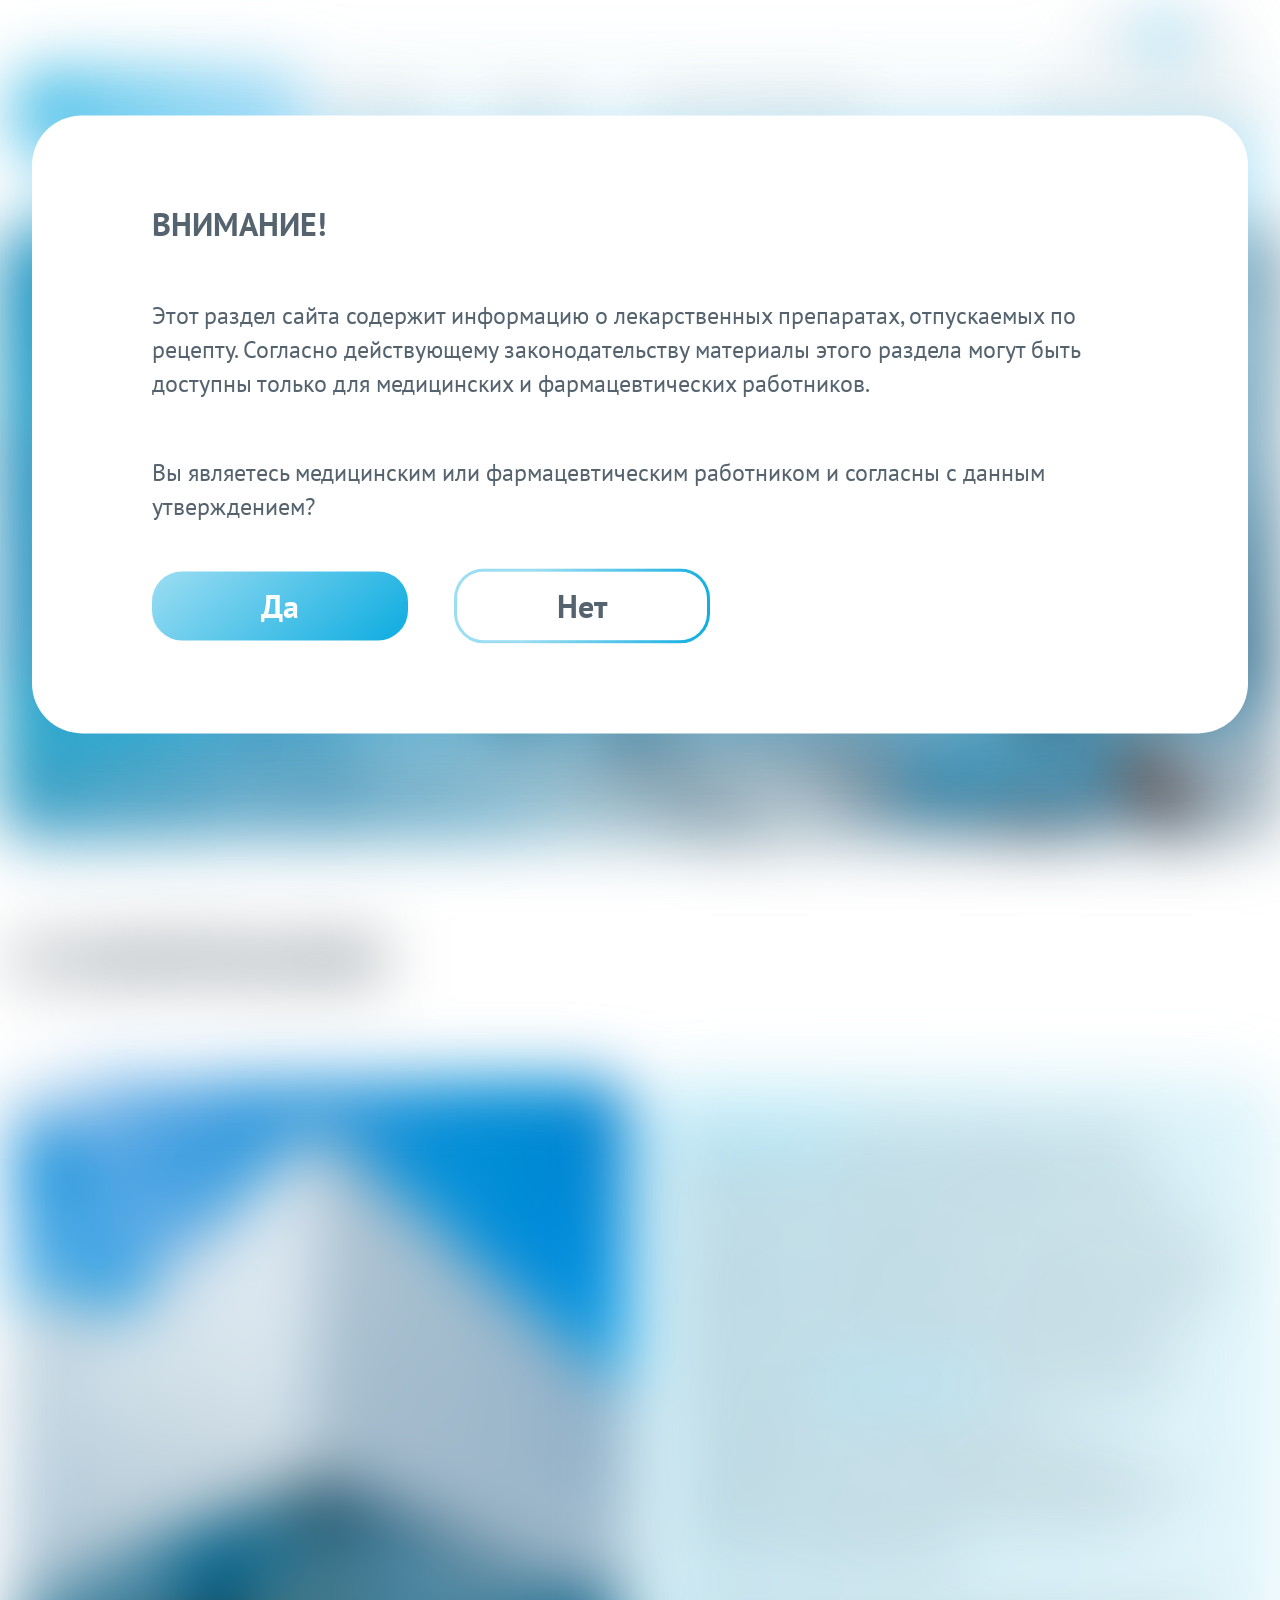
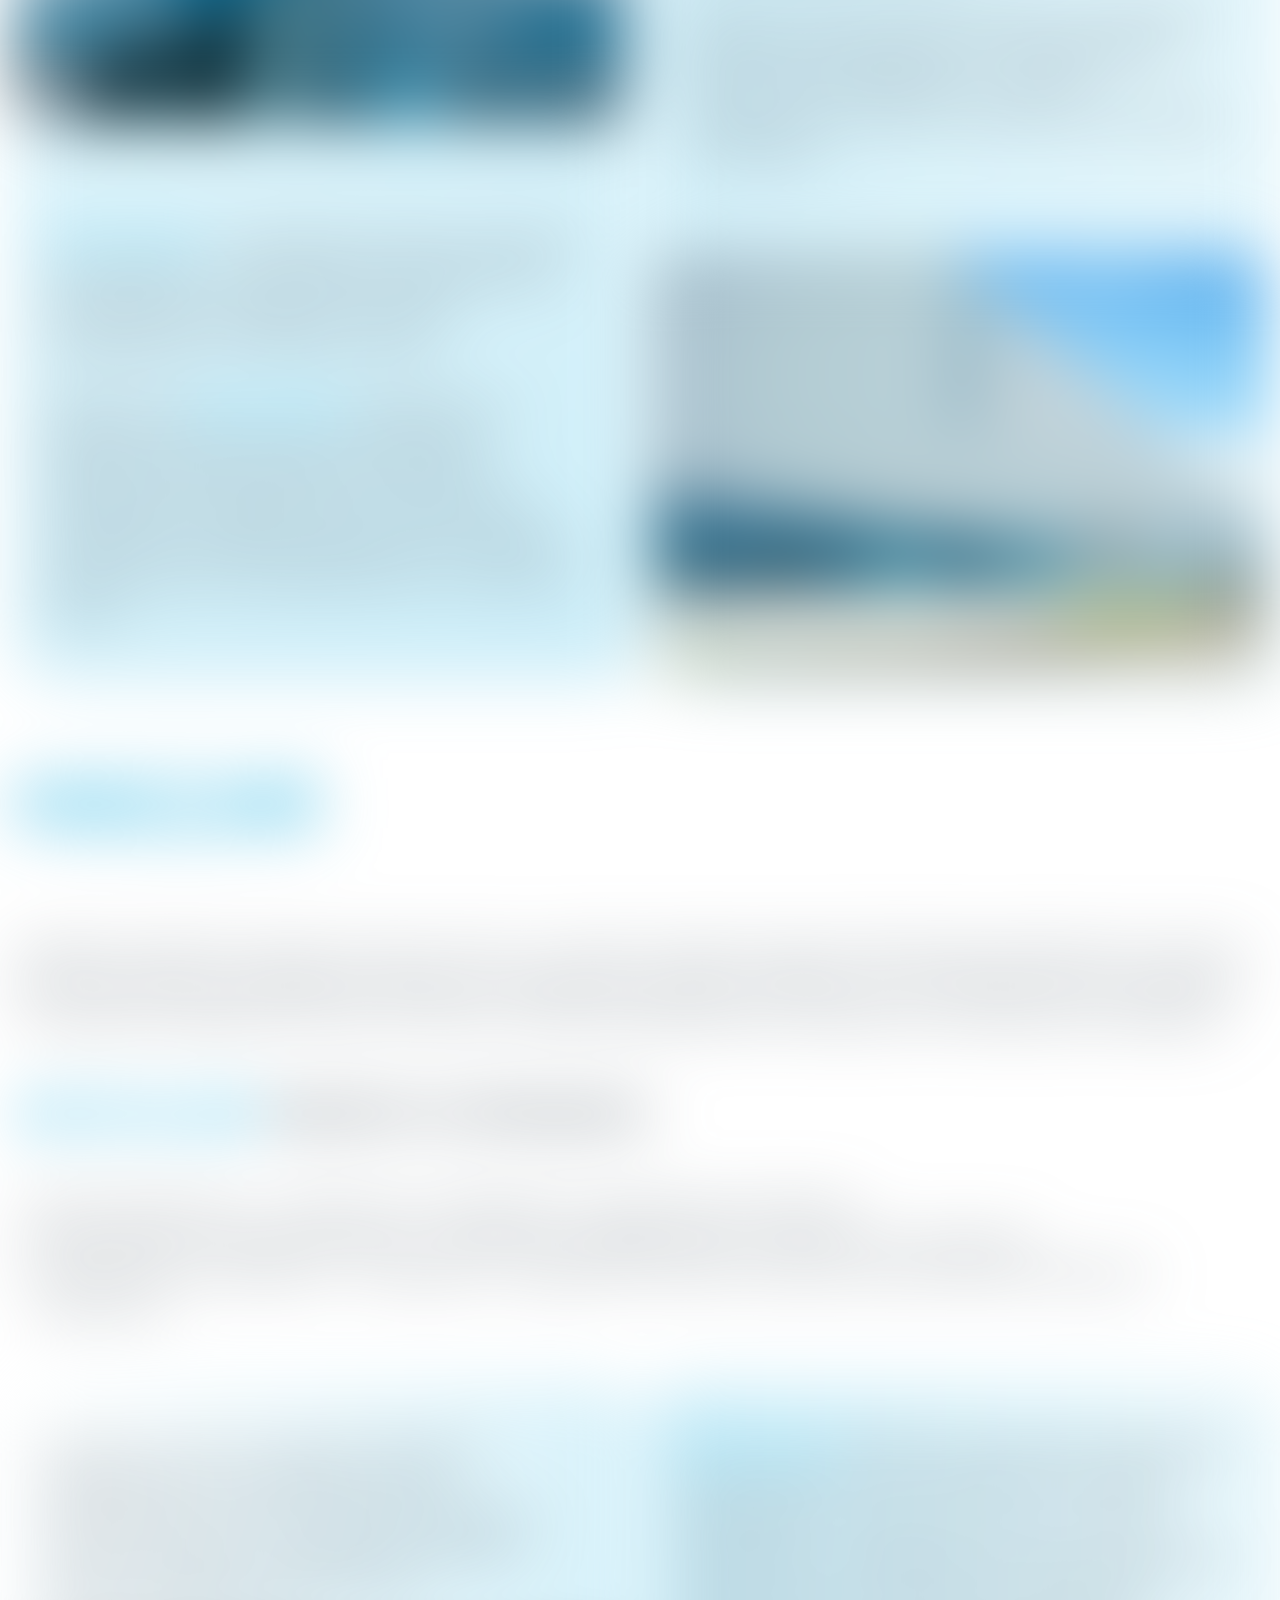
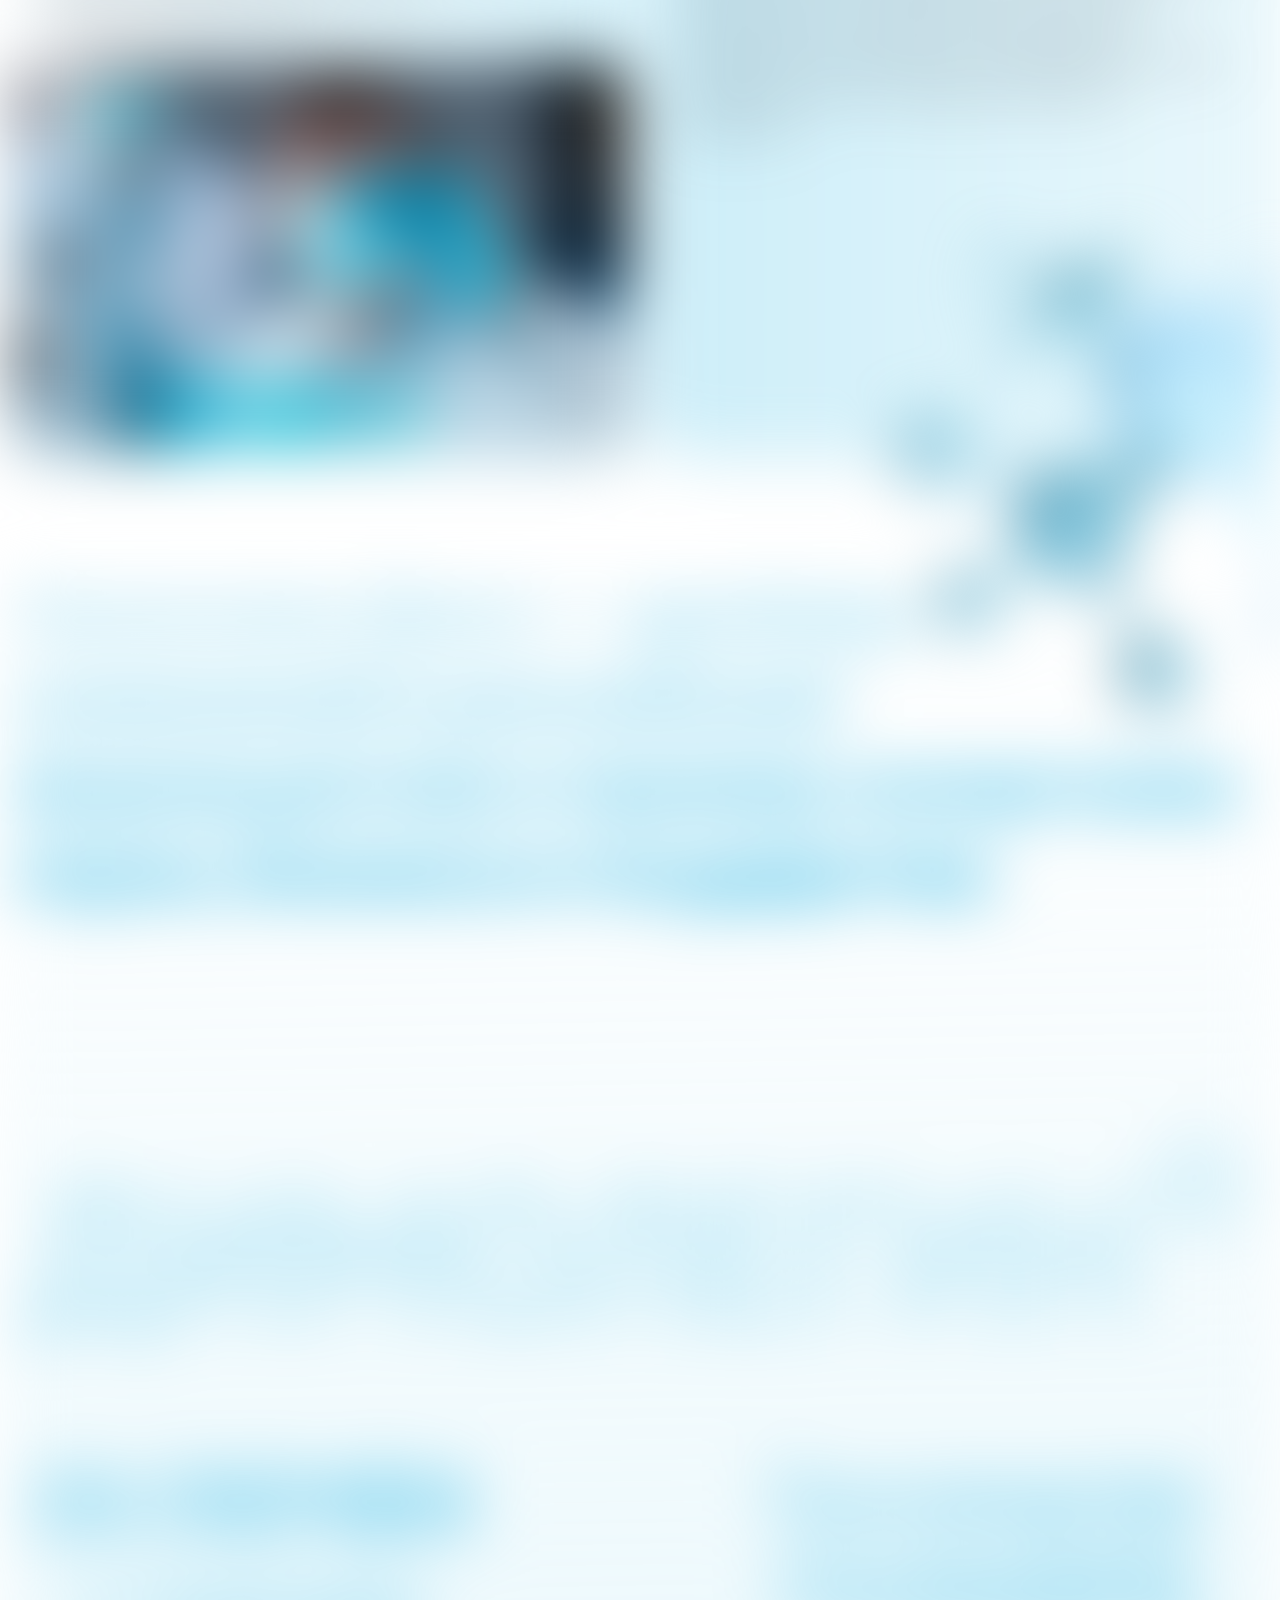
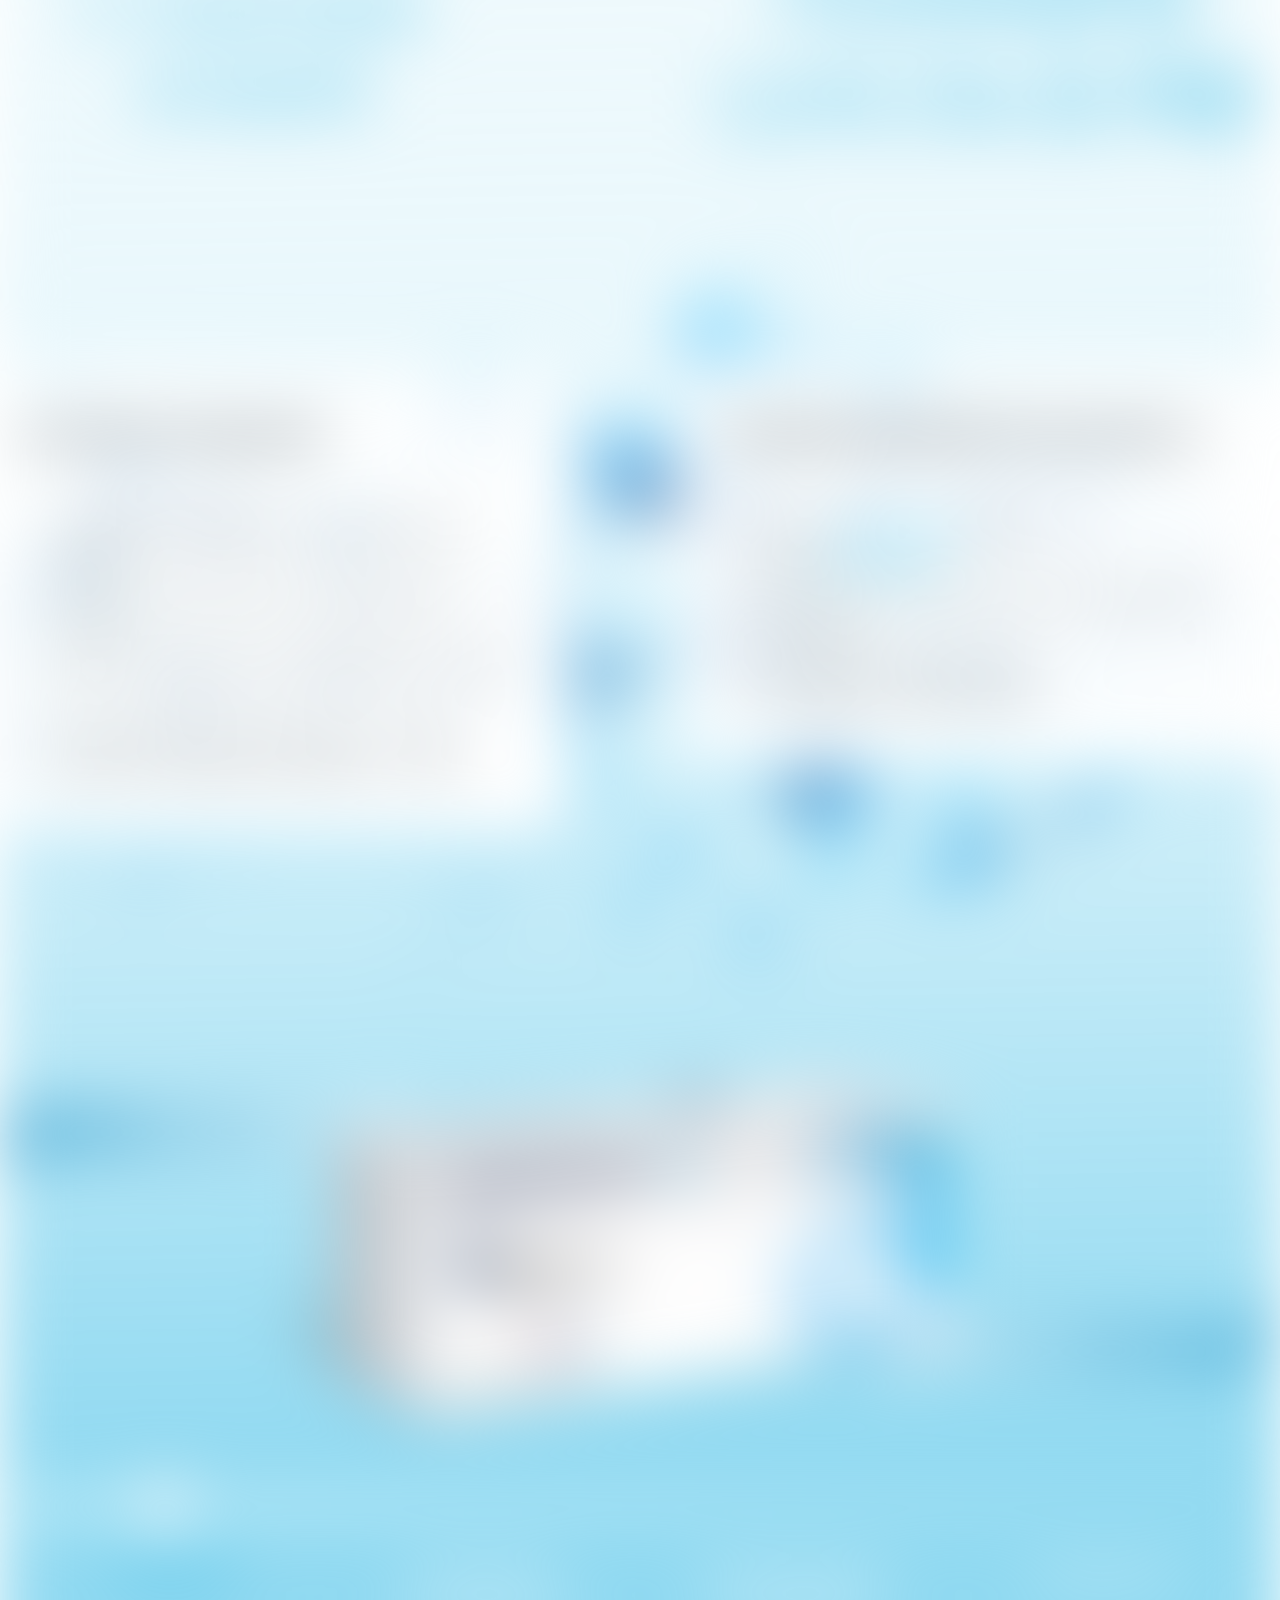
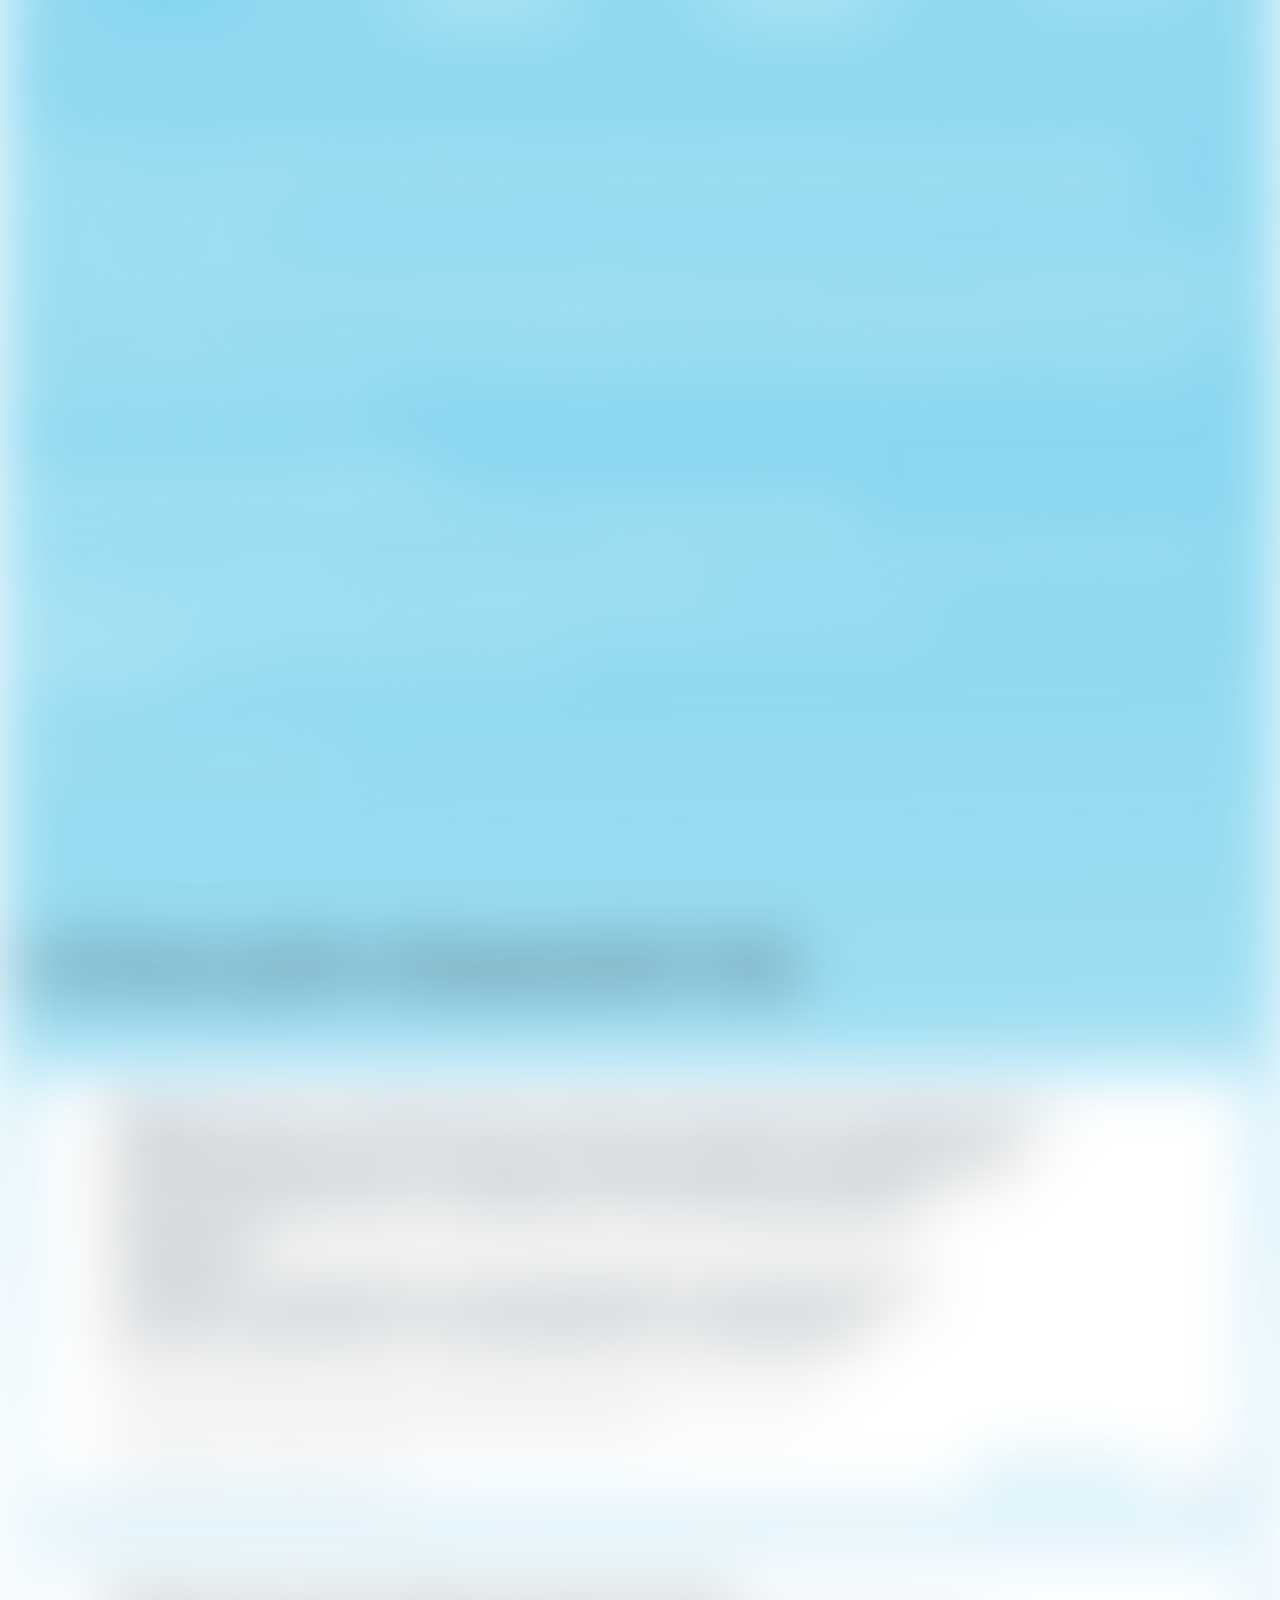
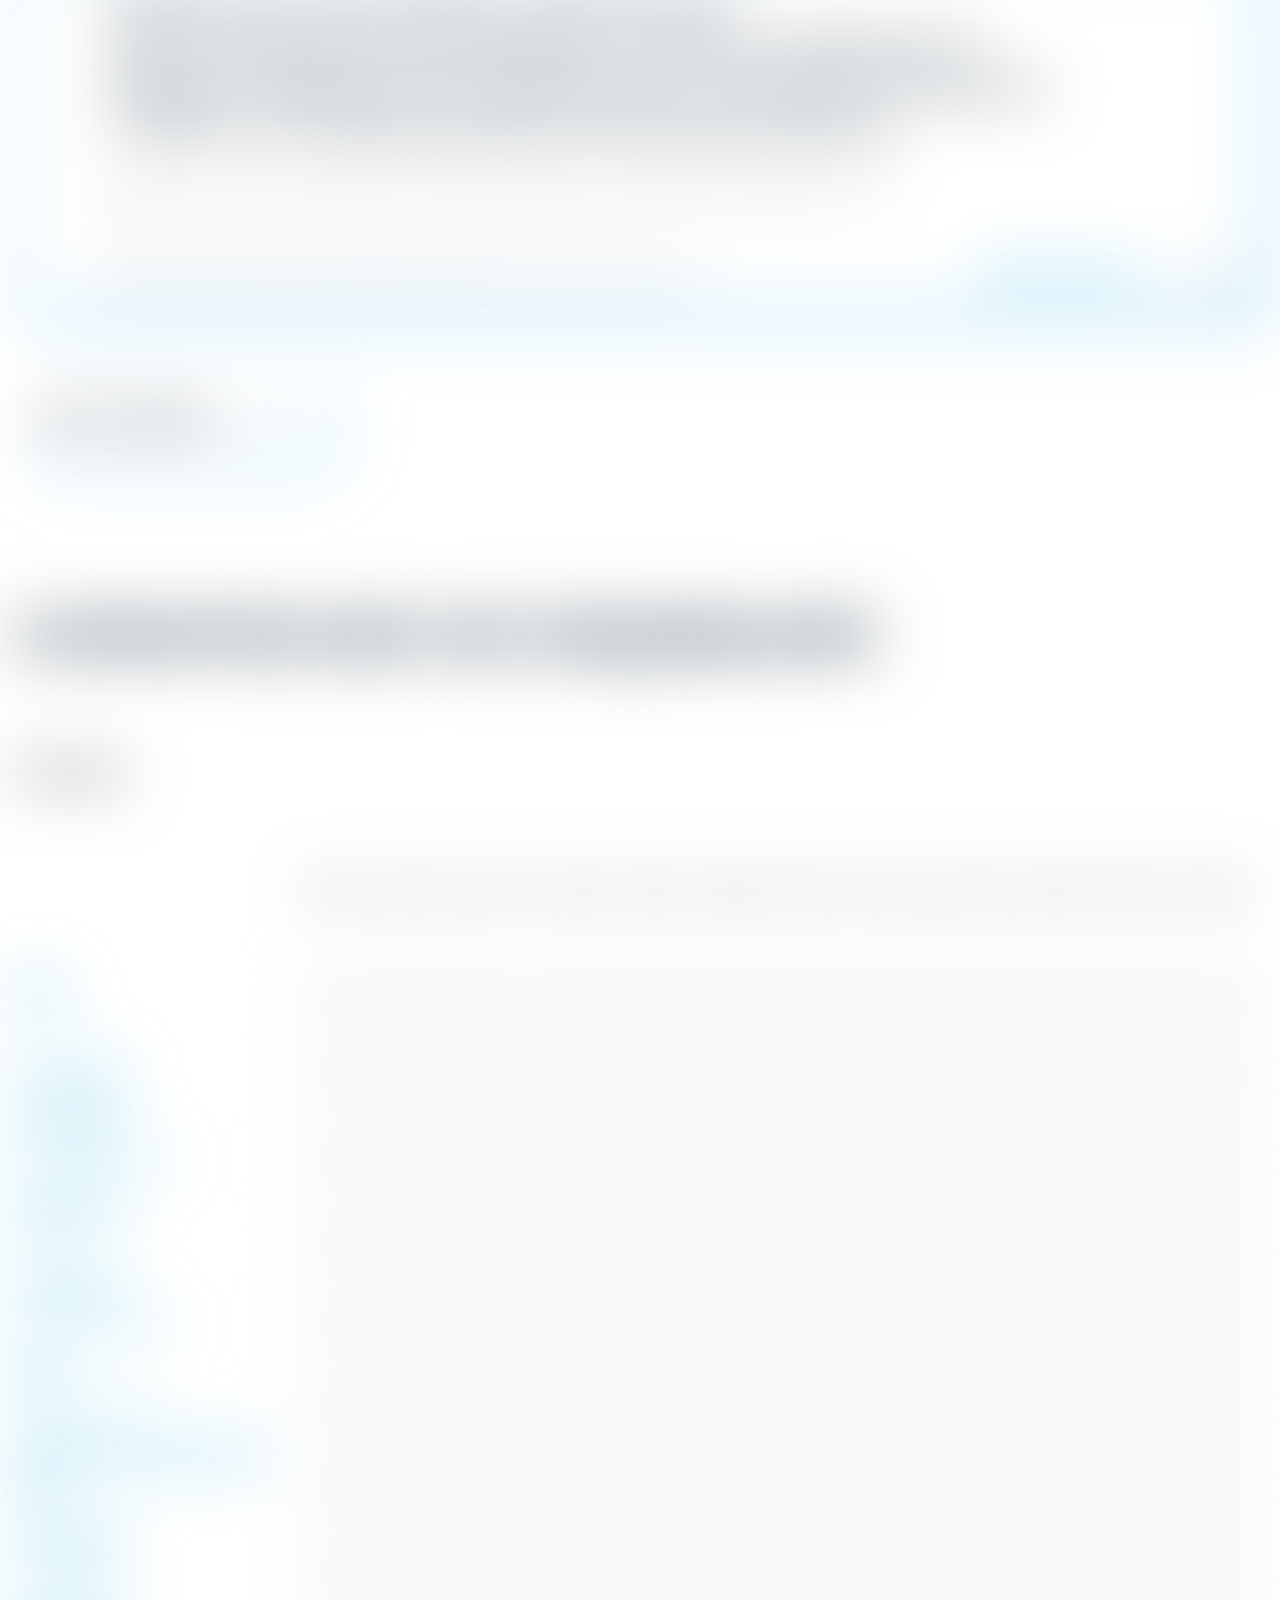
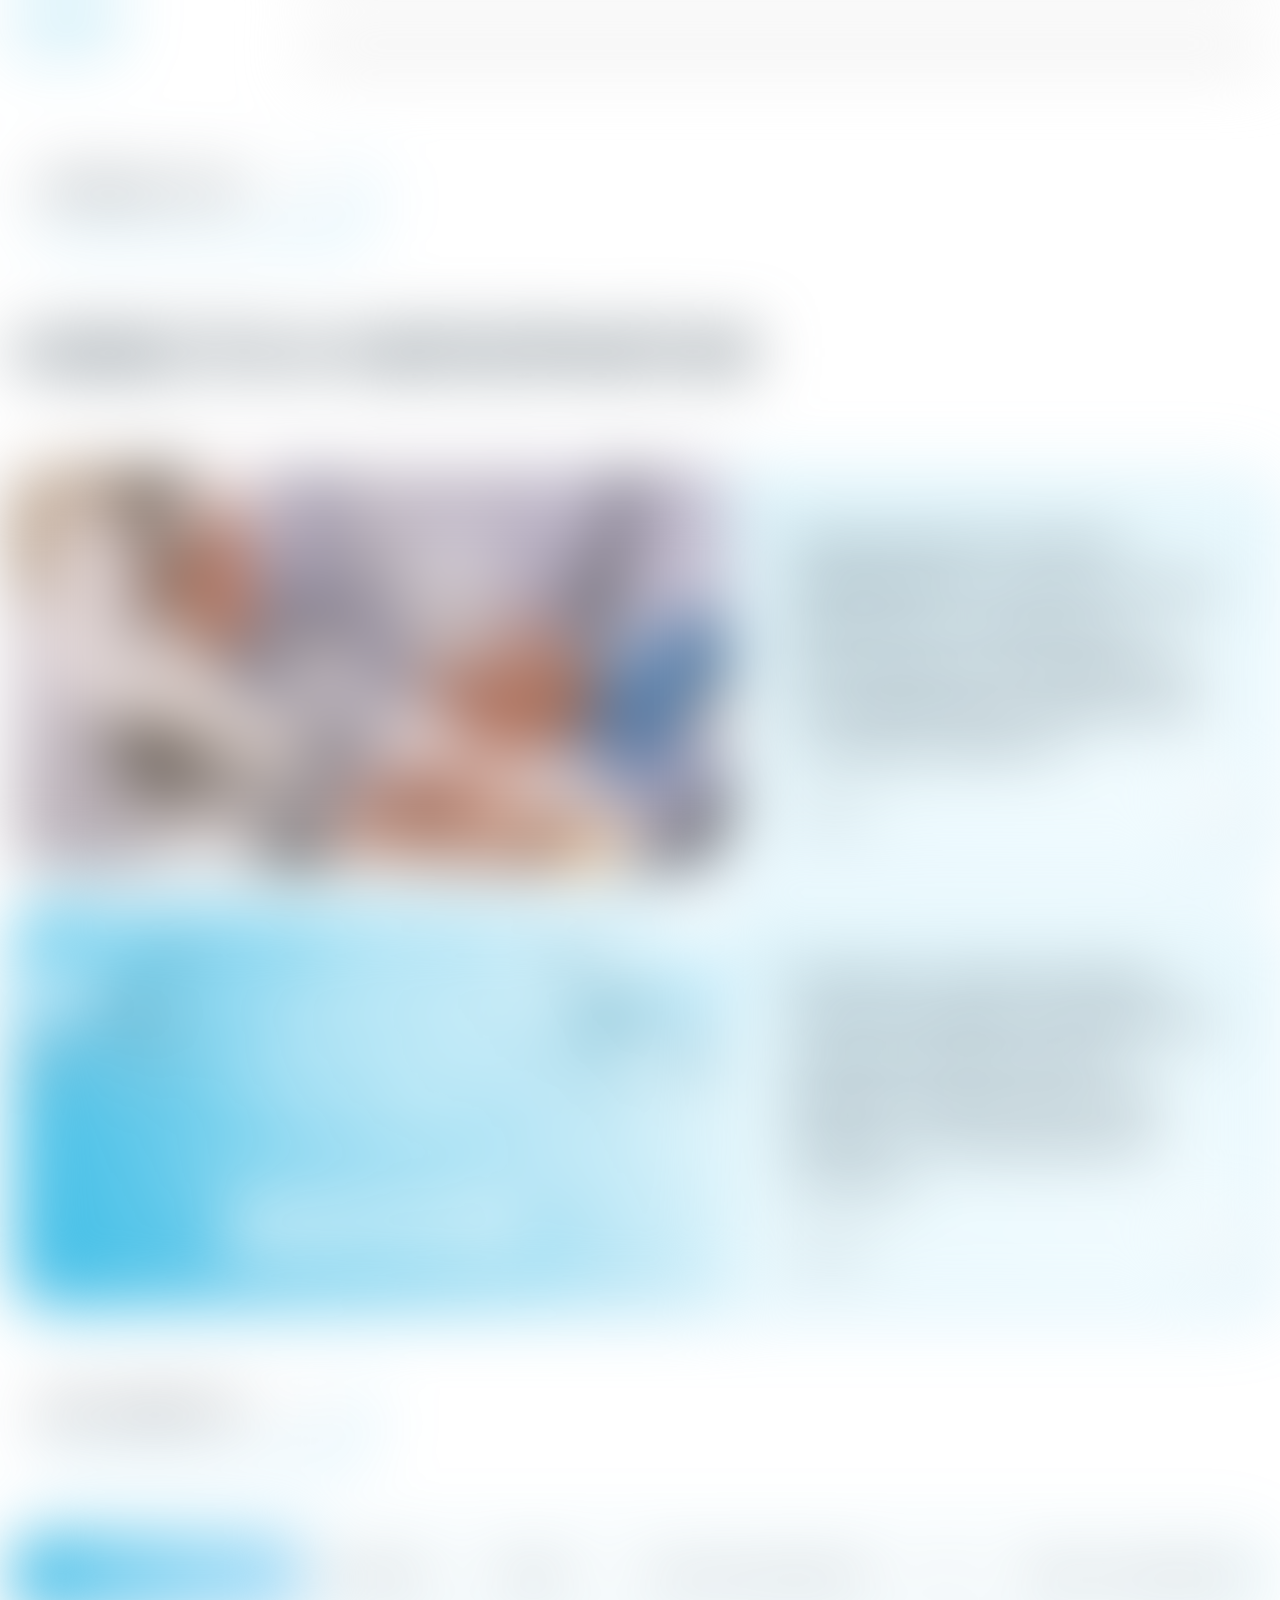
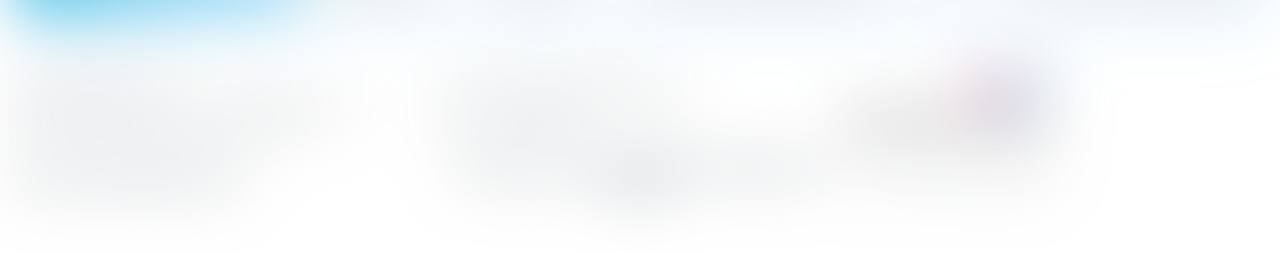
==== commit 1ed286d8: "Update index.html" ====
--- a/index.html
+++ b/index.html
@@ -681,7 +681,7 @@
 
                         <div class="footer__right">
                             <div class="footer__company__logo">
-                                <img src="../icons/company-logo.svg" alt="Авексима Диол">
+                                <img src="icons/company-logo.svg" alt="Авексима Диол">
                             </div>
                         </div>
 
@@ -726,4 +726,4 @@
 	<script src="libs/aos/aos.js"></script>
 	<script src="js/aos.js"></script>
 </body>
-</html>+</html>
